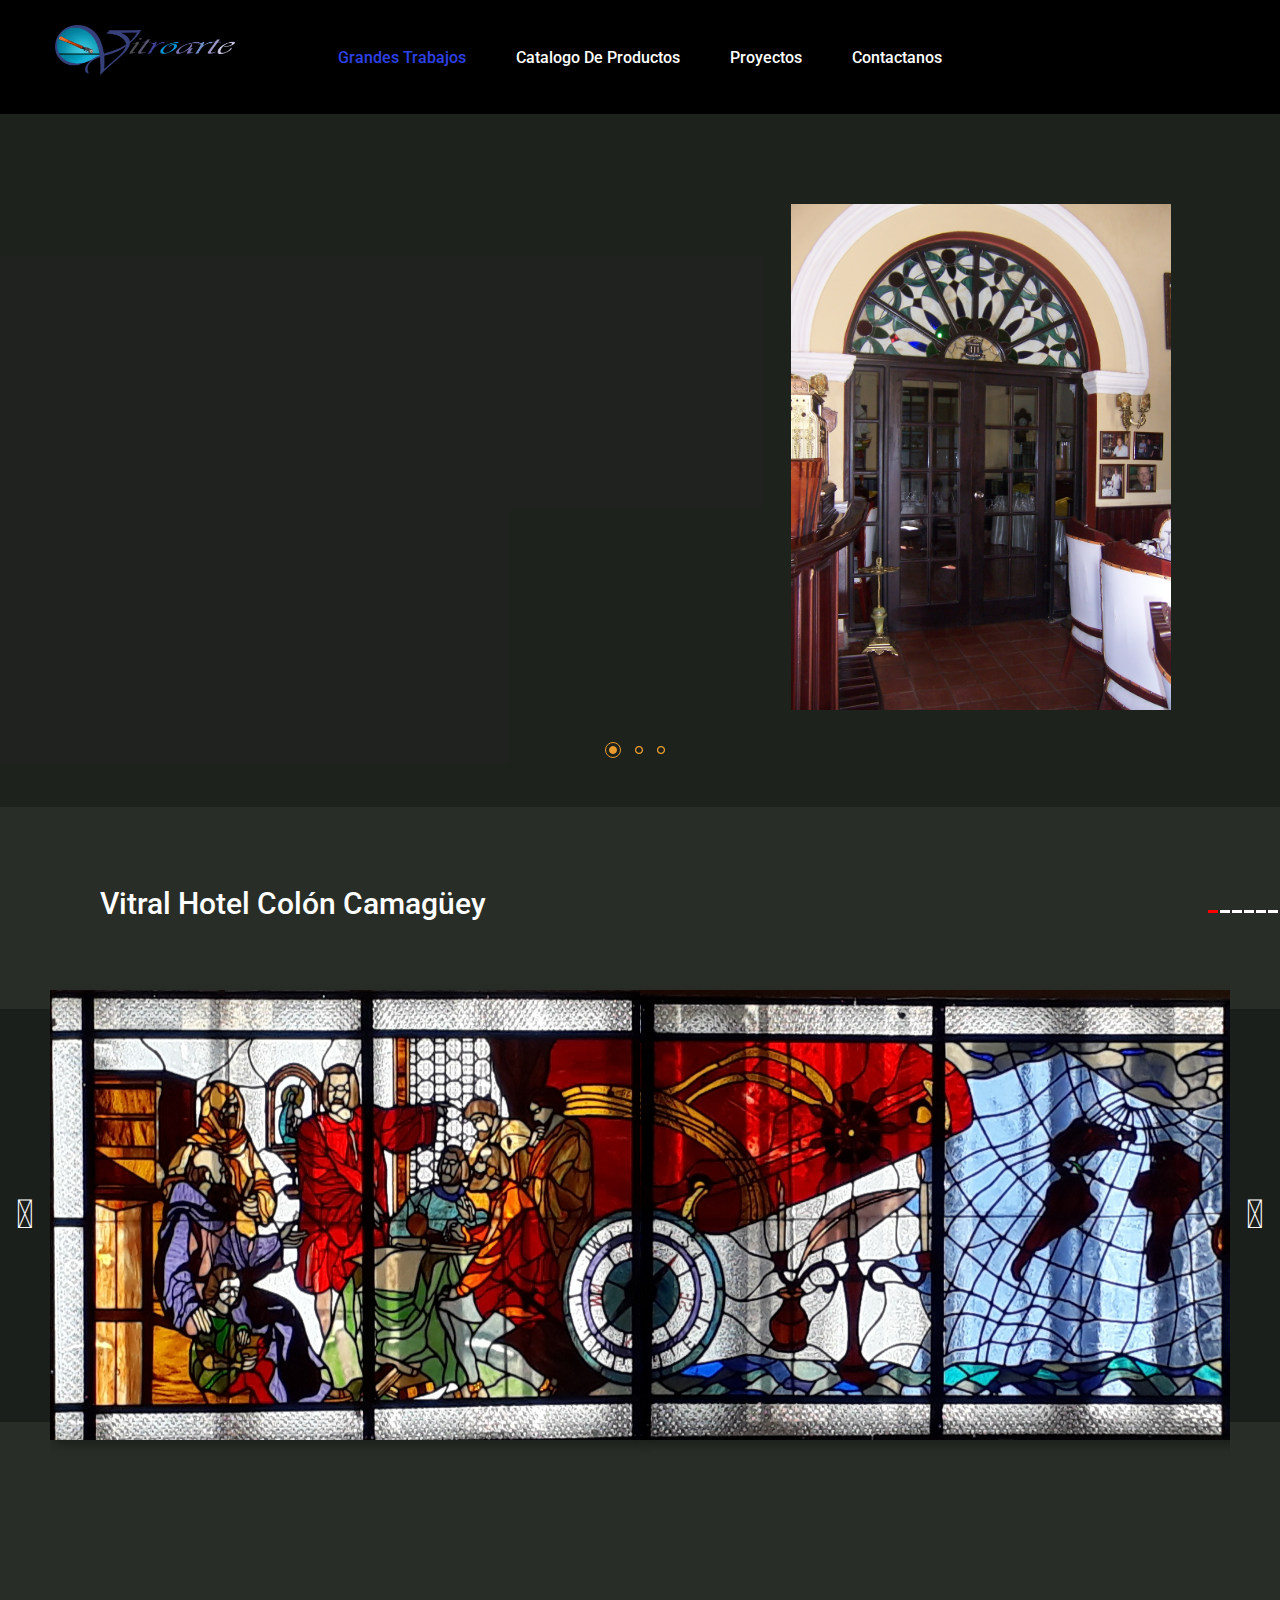
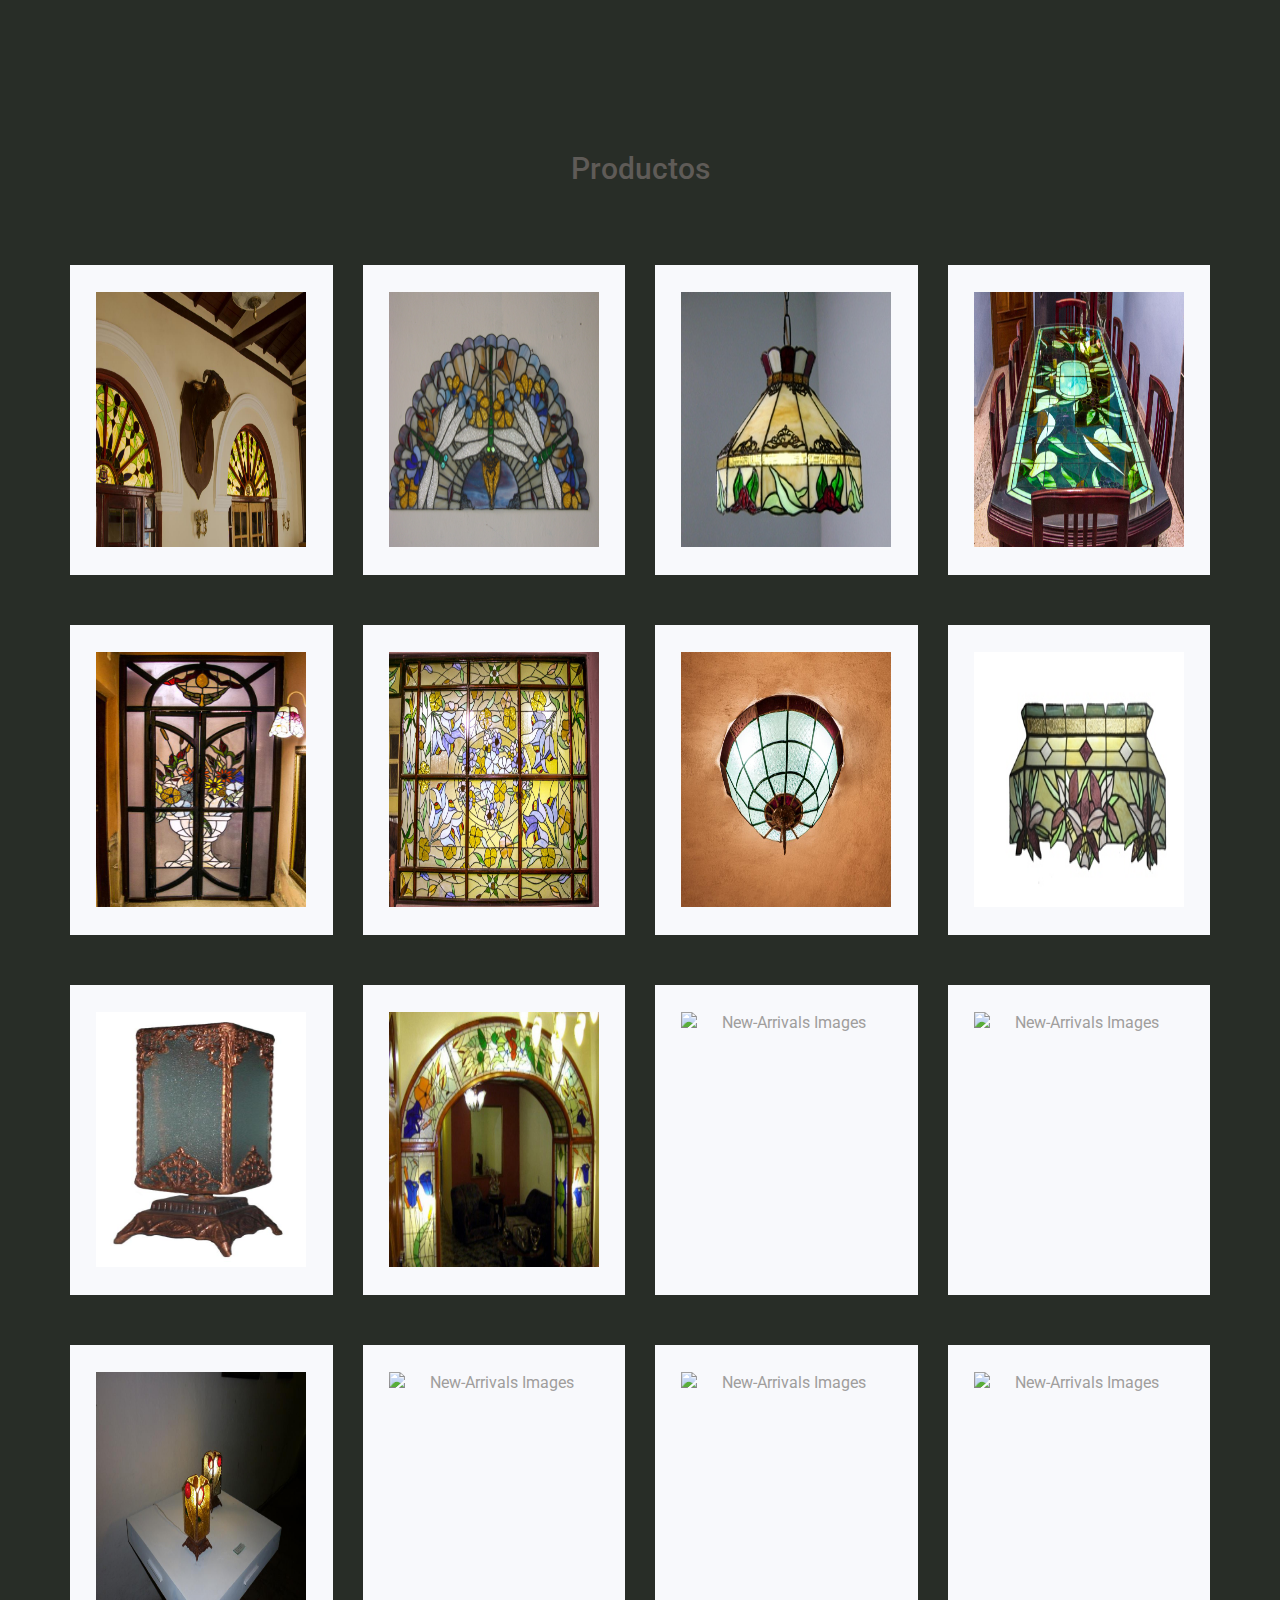
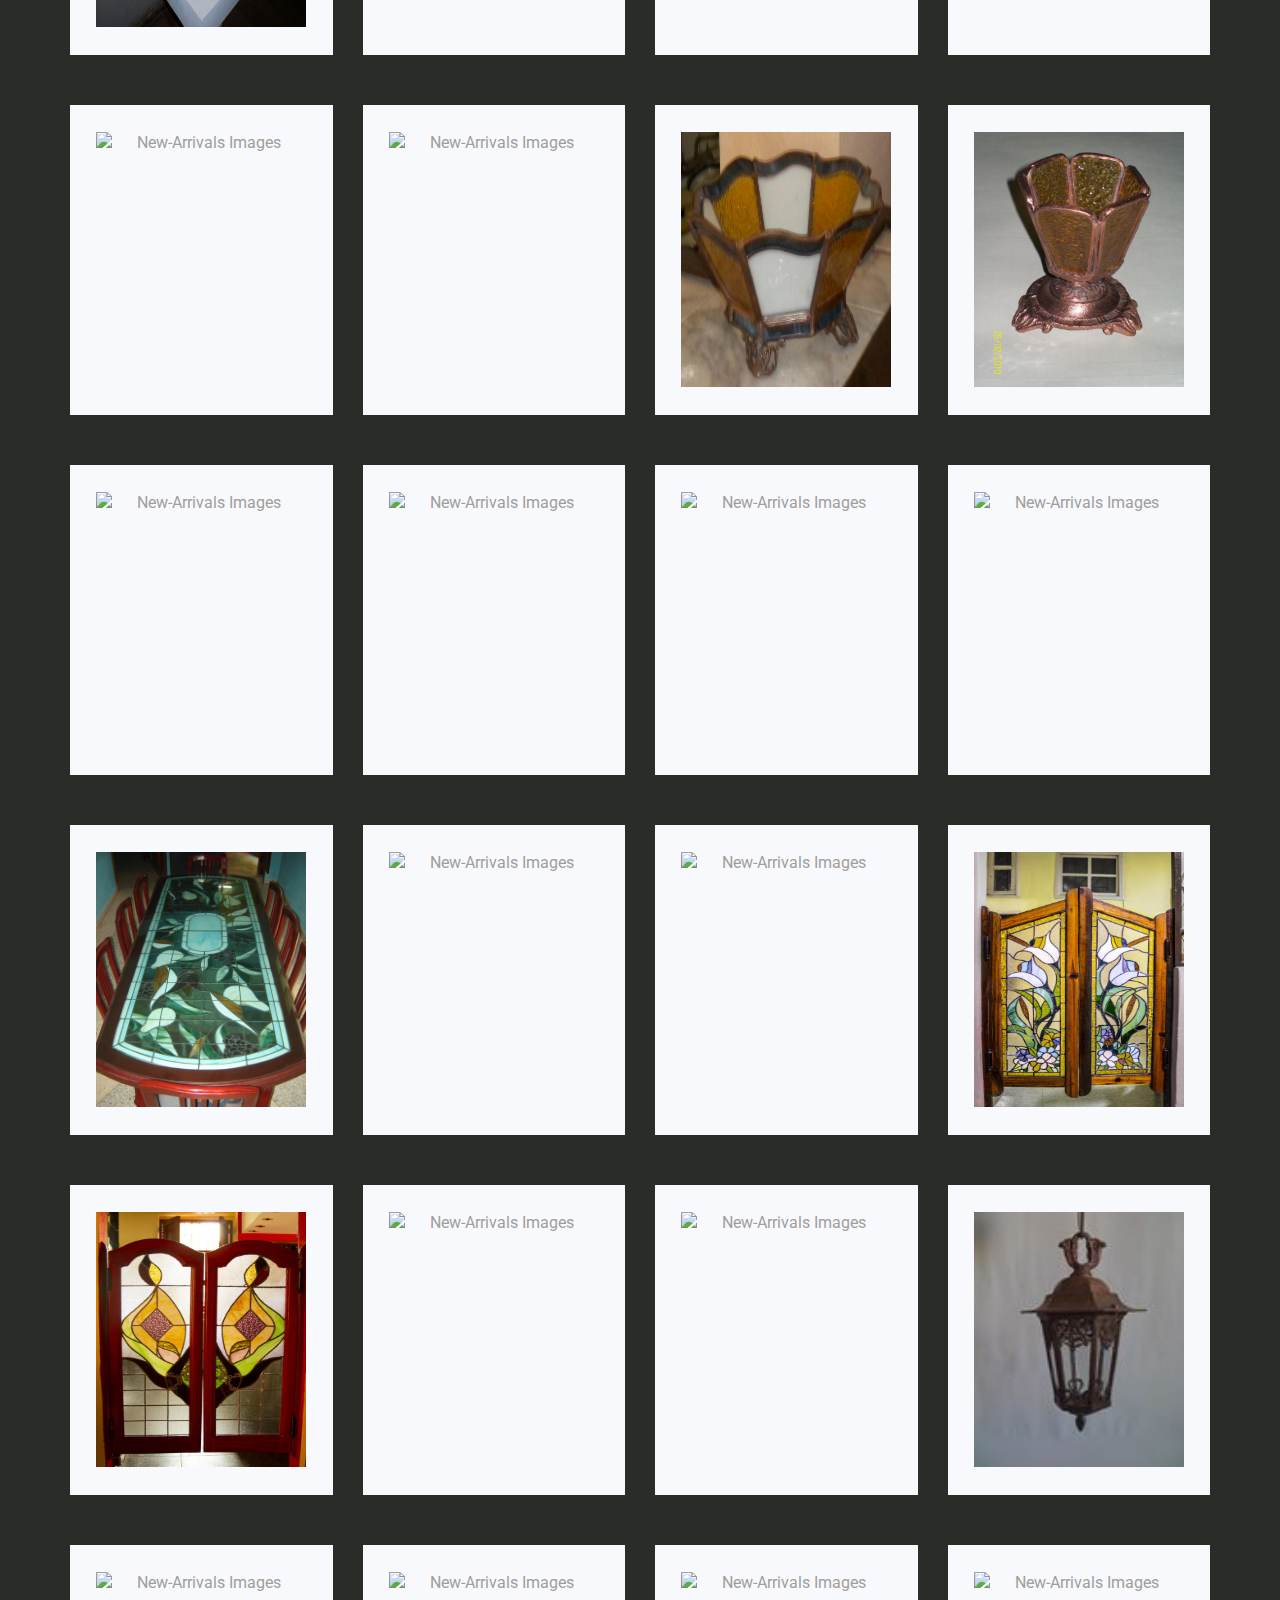
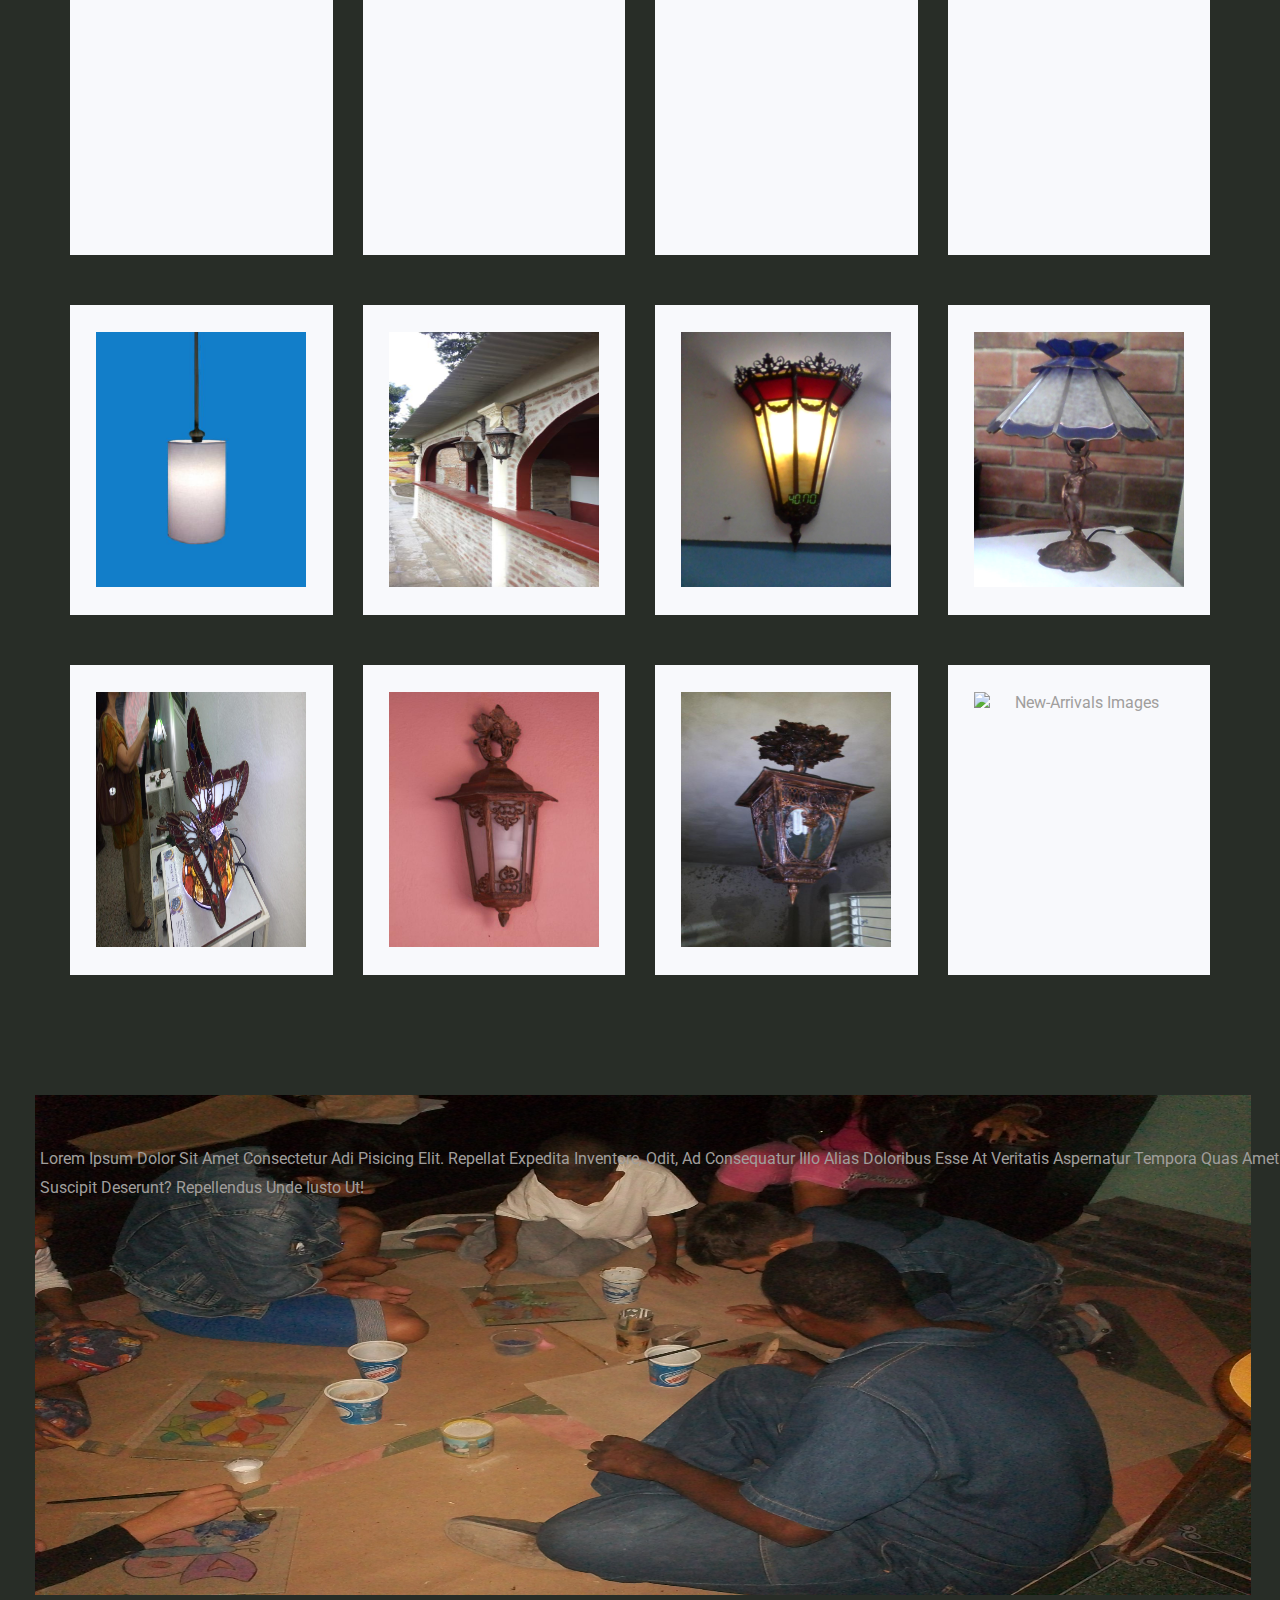
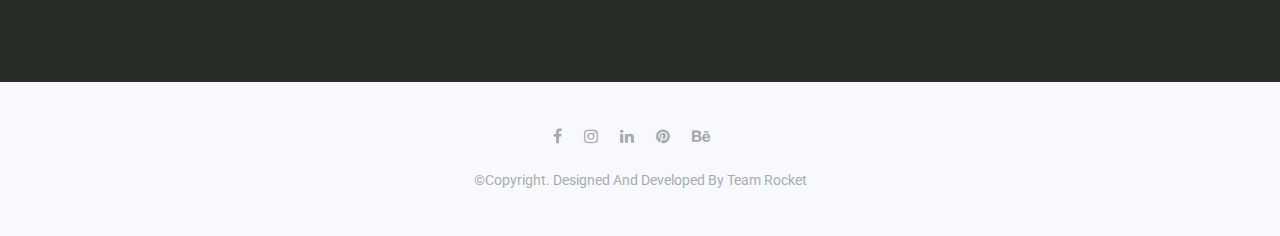
==== index.html @ 4648d35b "Version 1.0 para hostear" ====
<!doctype html>
<html class="no-js" lang="en">
    <head>
        <!--font-family-->
		<link href="https://fonts.googleapis.com/css?family=Roboto:100,100i,300,300i,400,400i,500,500i,700,700i,900,900i" rel="stylesheet">
        
        <!-- title of site -->
        <title>Vitroarte</title>

        <!-- For favicon png -->
		<link rel="shortcut icon" type="image/icon" href="assets/logo/favicon.png"/>

        <!--font-awesome.min.css-->
        <link rel="stylesheet" href="assets/css/font-awesome.min.css">

        <!--linear icon css-->
		<link rel="stylesheet" href="assets/css/linearicons.css">

		<!--animate.css-->
        <link rel="stylesheet" href="assets/css/animate.css">

        <!--owl.carousel.css-->
        <link rel="stylesheet" href="assets/css/owl.carousel.min.css">
		<link rel="stylesheet" href="assets/css/owl.theme.default.min.css">
		
        <!--bootstrap.min.css-->
        <link rel="stylesheet" href="assets/css/bootstrap.min.css">
		
		<!-- bootsnav -->
		<link rel="stylesheet" href="assets/css/bootsnav.css" >	
        
        <!--style.css-->
        <link rel="stylesheet" href="assets/css/style.css">
        
        <!--responsive.css-->
        <link rel="stylesheet" href="assets/css/responsive.css">

		<script src="assets/js/carousel.js"></script>
        
        <!-- HTML5 shim and Respond.js for IE8 support of HTML5 elements and media queries -->
        <!-- WARNING: Respond.js doesn't work if you view the page via file:// -->
		
        <!--[if lt IE 9]>
			<script src="https://oss.maxcdn.com/html5shiv/3.7.3/html5shiv.min.js"></script>
			<script src="https://oss.maxcdn.com/respond/1.4.2/respond.min.js"></script>
        <![endif]-->

    </head>
	
	<body>
		<!--welcome-hero start -->
		<header id="home" class="welcome-hero">

			<div id="header-carousel" class="carousel slide carousel-fade" data-ride="carousel">
				<!--/.carousel-indicator -->
				<ol class="carousel-indicators">
					<li data-target="#header-carousel" data-slide-to="0" class="active"><span class="small-circle"></span></li>
					<li data-target="#header-carousel" data-slide-to="1"><span class="small-circle"></span></li>
					<li data-target="#header-carousel" data-slide-to="2"><span class="small-circle"></span></li>
				</ol><!-- /ol-->
				<!--/.carousel-indicator -->

				<!--/.carousel-inner -->
				<div class="carousel-inner" role="listbox">
					<!-- .item -->
					<div class="item active">
						<div class="single-slide-item slide1">
							<div class="container">
								<div class="welcome-hero-content">
									<div class="row">
										<div class="col-sm-7">
											<div class="single-welcome-hero">
												<div class="welcome-hero-txt">
													<h2>Vitrales Restaurante 1800 Camagüey</h2>
													<h4>Tecnica:Vitral Emplomado</h4>
													<p>
														Vitral de medio punto estilo colonial de 1.60 X 0.90 metros ubicado en el Restaurante 1800
														enclavado en el Centro Historico de la ciudad de Camagüey en el entorno de la plaza San Juan de Dios. 
													</p>
												
												</div><!--/.welcome-hero-txt-->
											</div><!--/.single-welcome-hero-->
										</div><!--/.col-->
										<div class="col-sm-5">
											<div class="single-welcome-hero">
												<div class="welcome-hero-img-1">
													<img src="assets/images/slider/Imagen1.jpg" alt="slider image">
												</div><!--/.welcome-hero-txt-->
											</div><!--/.single-welcome-hero-->
										</div><!--/.col-->
									</div><!--/.row-->
								</div><!--/.welcome-hero-content-->
							</div><!-- /.container-->
						</div><!-- /.single-slide-item-->

					</div><!-- /.item .active-->

					<div class="item">
						<div class="single-slide-item slide2">
							<div class="container">
								<div class="welcome-hero-content">
									<div class="row">
										<div class="col-sm-7">
											<div class="single-welcome-hero">
												<div class="welcome-hero-txt">
													<h2>Conjunto de Lamparas de estilo colonial</h2>
													<h4>Plafon Contral de 2.60 metros de diametro X 1.2 de alto Acompañado de 8 plafones de 1 metro de diametro </h4>
													<p>
														Este trabajo se encuentra ubicado en el centro historico de la ciudad de camaguey
														al interior del teatro avellandeda como producto de un proceso de conservacion de 
														la edificacion en momentos de la celebracion del 500 aniversario de la ciudad de camaguey, la ubicacion final de la pieza 
														fue sobre el escenario. 
													</p>
													<div class="packages-price">
														
													</div>
													
												</div><!--/.welcome-hero-txt-->
											</div><!--/.single-welcome-hero-->
										</div><!--/.col-->
										<div class="col-sm-5">
											<div class="single-welcome-hero">
												<div class="welcome-hero-img-2">
													<img src="assets/images/slider/imagen2.jpg" alt="slider image">
												</div><!--/.welcome-hero-txt-->
											</div><!--/.single-welcome-hero-->
										</div><!--/.col-->
									</div><!--/.row-->
								</div><!--/.welcome-hero-content-->
							</div><!-- /.container-->
						</div><!-- /.single-slide-item-->

					</div><!-- /.item .active-->

					<div class="item">
						<div class="single-slide-item slide3">
							<div class="container">
								<div class="welcome-hero-content">
									<div class="row">
										<div class="col-sm-7">
											<div class="single-welcome-hero">
												<div class="welcome-hero-txt">
												    
													<h2>Luminarias Estilo Tiffany</h2>
													<h4>Conjunto de lamparas para sala de billar </h4>
													<p>
														Elaboracion y montaje de sistema de ilumincacion diseñado 
														para salas de billar, reservados y espacios multifuncionales,
														ubicados en la Sala de Juegos Mimote Billar en la Ciudad de Camagüey										   
													</p>
													
													<div class="packages-price">
														
													</div>
													
												</div><!--/.welcome-hero-txt-->
											</div><!--/.single-welcome-hero-->
										</div><!--/.col-->
										<div class="col-sm-5">
											<div class="single-welcome-hero">
												<div class="welcome-hero-img-3">
													<img src="assets/images/slider/Imagen3.jpg" alt="slider image">
												</div><!--/.welcome-hero-txt-->
											</div><!--/.single-welcome-hero-->
										</div><!--/.col-->
									</div><!--/.row-->
								</div><!--/.welcome-hero-content-->
							</div><!-- /.container-->
						</div><!-- /.single-slide-item-->
						
					</div><!-- /.item .active-->
				</div><!-- /.carousel-inner-->

			</div><!--/#header-carousel-->

			<!-- top-area Start -->
			<div class="top-area">
				<div class="header-area">
					<!-- Start Navigation -->
				    <nav class="navbar navbar-default bootsnav  navbar-sticky navbar-scrollspy"  data-minus-value-desktop="70" data-minus-value-mobile="55" data-speed="1000">

				        <div class="container">            
				            <!-- Start Atribute Navigation -->
				            <div class="attr-nav">
				            </div><!--/.attr-nav-->
				            <div class="navbar-header">
				                <a class="navbar-brand"> <img src="assets/logo/Logo sin letras.jpg" alt=""></a> 

				            </div><!--/.navbar-header-->
				            <!-- End Header Navigation -->

				            <!-- Collect the nav links, forms, and other content for toggling -->
				            <div class="collapse navbar-collapse menu-ui-design" id="navbar-menu">
				                <ul class="nav navbar-nav navbar-center" data-in="fadeInDown" data-out="fadeOutUp">
				                    <li class=" scroll active"><a href="#home">Grandes Trabajos</a></li>
				                    <li class="scroll"><a href="#new-arrivals">Catalogo de Productos</a></li>
				                    <li class="scroll"><a href="#blog">Proyectos</a></li>
				                    <li class="scroll"><a href="#footer">Contactanos</a></li>
				                </ul><!--/.nav -->
				            </div><!-- /.navbar-collapse -->
				        </div><!--/.container-->
				    </nav><!--/nav-->
				    <!-- End Navigation -->
				</div><!--/.header-area-->
			    <div class="clearfix"></div>

			</div><!-- /.top-area-->
			<!-- top-area End -->

		</header><!--/.welcome-hero-->
		<!--welcome-hero end -->


	
		
			<div class="contenedor-titulo-controles">
				<h3>Vitral Hotel Colón Camagüey</h3>
				<div class="indicadores"></div>
			</div>
	
			<div class="contenedor-principal">
				<button role="button" id="flecha-izquierda" class="flecha-izquierda"><i class="fas fa-angle-left"></i></button>

				<div class="contenedor-carousel">
					<div class="carousel">
						<div class="imagen">
							<a><img src="assets\images\carousel\Vitral_arreglado/IMG11.jpg" alt=""></a>
						</div>
						<div class="imagen">
							<a><img src="assets\images\carousel\Vitral_arreglado/IMG10.jpg" alt=""></a>
						</div>
						<div class="imagen">
							<a><img src="assets\images\carousel\Vitral_arreglado/IMG9.jpg" alt=""></a>
						</div>
						<div class="imagen">
							<a><img src="assets\images\carousel\Vitral_arreglado/IMG8.jpg" alt=""></a>
						</div>
						<div class="imagen">
							<a><img src="assets\images\carousel\Vitral_arreglado/IMG7.jpg" alt=""></a>
						</div>
						<div class="imagen">
							<a><img src="assets\images\carousel\Vitral_arreglado/IMG6.jpg" alt=""></a>
						</div>
						<div class="imagen">
							<a><img src="assets\images\carousel\Vitral_arreglado/IMG5.jpg" alt=""></a>
						</div>
						<div class="imagen">
							<a><img src="assets\images\carousel\Vitral_arreglado/IMG4.jpg" alt=""></a>
						</div>
						<div class="imagen">
							<a><img  id="Imagen3" src="assets\images\carousel\Vitral_arreglado/IMG3.jpg" alt=""></a>
						</div>
						<div class="imagen">
							<a><img src="assets\images\carousel\Vitral_arreglado/IMG2.jpg" alt=""></a>
						</div>
						<div class="imagen">
							<a><img src="assets\images\carousel\Vitral_arreglado/IMG1.jpg" alt=""></a>
						</div>
					</div>
				</div>
				<button role="button" id="flecha-derecha" class="flecha-derecha"><i class="fas fa-angle-right"></i></button>
			</div>
		</div>
		
		<script src="https://kit.fontawesome.com/2c36e9b7b1.js" crossorigin="anonymous"></script>
	    <script src="assets/js/carouselVitral.js"></script>
		
		<video src="../WebVistroArte/assets/PUBICIDAD VITRIART_HDTV FULL.mp4" autoplay>
		</video>
		<!--new-arrivals start -->
		<section id="new-arrivals" class="new-arrivals">
			<div class="container">
				<div class="section-header">
					<h2>Productos</h2>
				</div><!--/.section-header-->
				<div class="new-arrivals-content">
					<div class="row">
						<div class="col-md-3 col-sm-4">
							<div class="single-new-arrival">
								<div class="single-new-arrival-bg">
									<img src="assets/images/collection/ProdoIMG1.jpg" alt="new-arrivals images">
									<div class="single-new-arrival-bg-overlay"></div>
									
								</div>
							</div>
						</div>
						<div class="col-md-3 col-sm-4">
							<div class="single-new-arrival">
								<div class="single-new-arrival-bg">
									<img src="assets/images/collection/ProdoIMG2.jpg" alt="new-arrivals images">
									<div class="single-new-arrival-bg-overlay"></div>
									
								</div>
							</div>
						</div>
						<div class="col-md-3 col-sm-4">
							<div class="single-new-arrival">
								<div class="single-new-arrival-bg">
									<img src="assets/images/collection/ProdoIMG3.jpg" alt="new-arrivals images">
									
								</div>
							</div>
						</div>
						
						<div class="col-md-3 col-sm-4">
							<div class="single-new-arrival">
								<div class="single-new-arrival-bg">
									<img src="assets/images/collection/ProdoIMG4.jpg" alt="new-arrivals images">
									<div class="single-new-arrival-bg-overlay"></div>
								</div>
							</div>
						</div>
						<div class="col-md-3 col-sm-4">
							<div class="single-new-arrival">
								<div class="single-new-arrival-bg">
									<img src="assets/images/collection/ProdoIMG5.jpg" alt="new-arrivals images">
									<div class="single-new-arrival-bg-overlay"></div>
								</div>
								
							</div>
						</div>
						<div class="col-md-3 col-sm-4">
							<div class="single-new-arrival">
								<div class="single-new-arrival-bg">
									<img src="assets/images/collection/ProdoIMG6.jpg" alt="new-arrivals images">
									<div class="single-new-arrival-bg-overlay"></div>
									
								</div>
								
							</div>
						</div>

						<div class="col-md-3 col-sm-4">
							<div class="single-new-arrival">
								<div class="single-new-arrival-bg">
									<img src="assets/images/collection/ProdoIMG7.jpg" alt="new-arrivals images">
									<div class="single-new-arrival-bg-overlay"></div>
									<div class="new-arrival-cart">
										<p>
											Producto
										</p>
									</div>
								</div>
							</div>
						</div>

						<div class="col-md-3 col-sm-4">
							<div class="single-new-arrival">
								<div class="single-new-arrival-bg">
									<img src="assets/images/collection/ProdoIMG9.jpg" alt="new-arrivals images">
									<div class="single-new-arrival-bg-overlay"></div>
									
								</div>
							</div>
						</div>

						<div class="col-md-3 col-sm-4">
							<div class="single-new-arrival">
								<div class="single-new-arrival-bg">
									<img src="assets/images/collection/ProdoIMG10.jpg" alt="new-arrivals images">
									<div class="single-new-arrival-bg-overlay"></div>
									
								</div>
							</div>
						</div>

						<div class="col-md-3 col-sm-4">
							<div class="single-new-arrival">
								<div class="single-new-arrival-bg">
									<img src="assets/images/collection/ProdoIMG11.jpg" alt="new-arrivals images">
									<div class="single-new-arrival-bg-overlay"></div>
									
								</div>
							</div>
						</div>

						<div class="col-md-3 col-sm-4">
							<div class="single-new-arrival">
								<div class="single-new-arrival-bg">
									<img src="assets/images/collection/ProdoIMG12.jpg" alt="new-arrivals images">
									<div class="single-new-arrival-bg-overlay"></div>
									
								</div>
							</div>
						</div>

						<div class="col-md-3 col-sm-4">
							<div class="single-new-arrival">
								<div class="single-new-arrival-bg">
									<img src="assets/images/collection/ProdoIMG13.jpg" alt="new-arrivals images">
									<div class="single-new-arrival-bg-overlay"></div>
									
								</div>
							</div>
						</div>
						<div class="col-md-3 col-sm-4">
							<div class="single-new-arrival">
								<div class="single-new-arrival-bg">
									<img src="assets/images/collection/ProdoIMG14.jpg" alt="new-arrivals images">
									<div class="single-new-arrival-bg-overlay"></div>
									
								</div>
							</div>
						</div>

						<div class="col-md-3 col-sm-4">
							<div class="single-new-arrival">
								<div class="single-new-arrival-bg">
									<img src="assets/images/collection/ProdoIMG15.jpg" alt="new-arrivals images">
									<div class="single-new-arrival-bg-overlay"></div>
									
								</div>
							</div>
						</div>

						<div class="col-md-3 col-sm-4">
							<div class="single-new-arrival">
								<div class="single-new-arrival-bg">
									<img src="assets/images/collection/ProdoIMG16.jpg" alt="new-arrivals images">
									<div class="single-new-arrival-bg-overlay"></div>
									
								</div>
							</div>
						</div>

						<div class="col-md-3 col-sm-4">
							<div class="single-new-arrival">
								<div class="single-new-arrival-bg">
									<img src="assets/images/collection/ProdoIMG17.jpg" alt="new-arrivals images">
									<div class="single-new-arrival-bg-overlay"></div>
									
								</div>
							</div>
						</div>

						<div class="col-md-3 col-sm-4">
							<div class="single-new-arrival">
								<div class="single-new-arrival-bg">
									<img src="assets/images/collection/ProdoIMG18.jpg" alt="new-arrivals images">
									<div class="single-new-arrival-bg-overlay"></div>
									
								</div>
							</div>
						</div>

						<div class="col-md-3 col-sm-4">
							<div class="single-new-arrival">
								<div class="single-new-arrival-bg">
									<img src="assets/images/collection/ProdoIMG19.jpg" alt="new-arrivals images">
									<div class="single-new-arrival-bg-overlay"></div>
									
								</div>
							</div>
						</div>

						<div class="col-md-3 col-sm-4">
							<div class="single-new-arrival">
								<div class="single-new-arrival-bg">
									<img src="assets/images/collection/ProdoIMG20.jpg" alt="new-arrivals images">
									<div class="single-new-arrival-bg-overlay"></div>
									
								</div>
							</div>
						</div>

						<div class="col-md-3 col-sm-4">
							<div class="single-new-arrival">
								<div class="single-new-arrival-bg">
									<img src="assets/images/collection/ProdoIMG21.jpg" alt="new-arrivals images">
									<div class="single-new-arrival-bg-overlay"></div>
									
								</div>
							</div>
						</div>

						<div class="col-md-3 col-sm-4">
							<div class="single-new-arrival">
								<div class="single-new-arrival-bg">
									<img src="assets/images/collection/ProdoIMG22.jpg" alt="new-arrivals images">
									<div class="single-new-arrival-bg-overlay"></div>
									
								</div>
							</div>
						</div>

						<div class="col-md-3 col-sm-4">
							<div class="single-new-arrival">
								<div class="single-new-arrival-bg">
									<img src="assets/images/collection/ProdoIMG23.jpg" alt="new-arrivals images">
									<div class="single-new-arrival-bg-overlay"></div>
									
								</div>
							</div>
						</div>

						<div class="col-md-3 col-sm-4">
							<div class="single-new-arrival">
								<div class="single-new-arrival-bg">
									<img src="assets/images/collection/ProdoIMG24.jpg" alt="new-arrivals images">
									<div class="single-new-arrival-bg-overlay"></div>
									
								</div>
							</div>
						</div>

						<div class="col-md-3 col-sm-4">
							<div class="single-new-arrival">
								<div class="single-new-arrival-bg">
									<img src="assets/images/collection/ProdoIMG12.jpg" alt="new-arrivals images">
									<div class="single-new-arrival-bg-overlay"></div>
									
								</div>
							</div>
						</div>

						<div class="col-md-3 col-sm-4">
							<div class="single-new-arrival">
								<div class="single-new-arrival-bg">
									<img src="assets/images/collection/ProdoIMG25.jpg" alt="new-arrivals images">
									<div class="single-new-arrival-bg-overlay"></div>
									
								</div>
							</div>
						</div>

						<div class="col-md-3 col-sm-4">
							<div class="single-new-arrival">
								<div class="single-new-arrival-bg">
									<img src="assets/images/collection/ProdoIMG26.jpg" alt="new-arrivals images">
									<div class="single-new-arrival-bg-overlay"></div>
									
								</div>
							</div>
						</div>

						<div class="col-md-3 col-sm-4">
							<div class="single-new-arrival">
								<div class="single-new-arrival-bg">
									<img src="assets/images/collection/ProdoIMG27.jpg" alt="new-arrivals images">
									<div class="single-new-arrival-bg-overlay"></div>
									
								</div>
							</div>
						</div>

						<div class="col-md-3 col-sm-4">
							<div class="single-new-arrival">
								<div class="single-new-arrival-bg">
									<img src="assets/images/collection/ProdoIMG28.jpg" alt="new-arrivals images">
									<div class="single-new-arrival-bg-overlay"></div>
									
								</div>
							</div>
						</div>

						<div class="col-md-3 col-sm-4">
							<div class="single-new-arrival">
								<div class="single-new-arrival-bg">
									<img src="assets/images/collection/ProdoIMG29.jpg" alt="new-arrivals images">
									<div class="single-new-arrival-bg-overlay"></div>
									
								</div>
							</div>
						</div>

						<div class="col-md-3 col-sm-4">
							<div class="single-new-arrival">
								<div class="single-new-arrival-bg">
									<img src="assets/images/collection/ProdoIMG30.jpg" alt="new-arrivals images">
									<div class="single-new-arrival-bg-overlay"></div>
									
								</div>
							</div>
						</div>

						<div class="col-md-3 col-sm-4">
							<div class="single-new-arrival">
								<div class="single-new-arrival-bg">
									<img src="assets/images/collection/ProdoIMG31.jpg" alt="new-arrivals images">
									<div class="single-new-arrival-bg-overlay"></div>
									
								</div>
							</div>
						</div>

						<div class="col-md-3 col-sm-4">
							<div class="single-new-arrival">
								<div class="single-new-arrival-bg">
									<img src="assets/images/collection/ProdoIMG32.jpg" alt="new-arrivals images">
									<div class="single-new-arrival-bg-overlay"></div>
									
								</div>
							</div>
						</div>

						<div class="col-md-3 col-sm-4">
							<div class="single-new-arrival">
								<div class="single-new-arrival-bg">
									<img src="assets/images/collection/ProdoIMG33.jpg" alt="new-arrivals images">
									<div class="single-new-arrival-bg-overlay"></div>
									
								</div>
							</div>
						</div>

						<div class="col-md-3 col-sm-4">
							<div class="single-new-arrival">
								<div class="single-new-arrival-bg">
									<img src="assets/images/collection/ProdoIMG34.jpg" alt="new-arrivals images">
									<div class="single-new-arrival-bg-overlay"></div>
									
								</div>
							</div>
						</div>

						<div class="col-md-3 col-sm-4">
							<div class="single-new-arrival">
								<div class="single-new-arrival-bg">
									<img src="assets/images/collection/ProdoIMG35.jpg" alt="new-arrivals images">
									<div class="single-new-arrival-bg-overlay"></div>
									
								</div>
							</div>
						</div>

						<div class="col-md-3 col-sm-4">
							<div class="single-new-arrival">
								<div class="single-new-arrival-bg">
									<img src="assets/images/collection/ProdoIMG36.jpg" alt="new-arrivals images">
									<div class="single-new-arrival-bg-overlay"></div>
									
								</div>
							</div>
						</div>

						<div class="col-md-3 col-sm-4">
							<div class="single-new-arrival">
								<div class="single-new-arrival-bg">
									<img src="assets/images/collection/ProdoIMG37.jpg" alt="new-arrivals images">
									<div class="single-new-arrival-bg-overlay"></div>
									
								</div>
							</div>
						</div>

						<div class="col-md-3 col-sm-4">
							<div class="single-new-arrival">
								<div class="single-new-arrival-bg">
									<img src="assets/images/collection/ProdoIMG38.jpg" alt="new-arrivals images">
									<div class="single-new-arrival-bg-overlay"></div>
									
								</div>
							</div>
						</div>

						<div class="col-md-3 col-sm-4">
							<div class="single-new-arrival">
								<div class="single-new-arrival-bg">
									<img src="assets/images/collection/ProdoIMG39.jpg" alt="new-arrivals images">
									<div class="single-new-arrival-bg-overlay"></div>
									
								</div>
							</div>
						</div>

						<div class="col-md-3 col-sm-4">
							<div class="single-new-arrival">
								<div class="single-new-arrival-bg">
									<img src="assets/images/collection/ProdoIMG40.jpg" alt="new-arrivals images">
									<div class="single-new-arrival-bg-overlay"></div>
									
								</div>
							</div>
						</div>

						<div class="col-md-3 col-sm-4">
							<div class="single-new-arrival">
								<div class="single-new-arrival-bg">
									<img src="assets/images/collection/ProdoIMG41.jpg" alt="new-arrivals images">
									<div class="single-new-arrival-bg-overlay"></div>
									
								</div>
							</div>
						</div>

						<div class="col-md-3 col-sm-4">
							<div class="single-new-arrival">
								<div class="single-new-arrival-bg">
									<img src="assets/images/collection/ProdoIMG42.jpg" alt="new-arrivals images">
									<div class="single-new-arrival-bg-overlay"></div>
									
								</div>
							</div>
						</div>

						<div class="col-md-3 col-sm-4">
							<div class="single-new-arrival">
								<div class="single-new-arrival-bg">
									<img src="assets/images/collection/ProdoIMG43.jpg" alt="new-arrivals images">
									<div class="single-new-arrival-bg-overlay"></div>
									
								</div>
							</div>
						</div>

						<div class="col-md-3 col-sm-4">
							<div class="single-new-arrival">
								<div class="single-new-arrival-bg">
									<img src="assets/images/collection/ProdoIMG44.jpg" alt="new-arrivals images">
									<div class="single-new-arrival-bg-overlay"></div>
									
								</div>
							</div>
						</div>

							<!--*******************
								*Ejemplo Original *
								*******************


						<div class="col-md-3 col-sm-4">
							<div class="single-new-arrival">
								<div class="single-new-arrival-bg">
									<img src="assets/images/collection/ProdoIMG8.jpg" alt="new-arrivals images">
									<div class="single-new-arrival-bg-overlay"></div>
									<div class="new-arrival-cart">
										<p>
											<span class="lnr lnr-cart"></span>
											<a href="#">add <span>to </span> cart</a>
										</p>
										<p class="arrival-review pull-right">
											<span class="lnr lnr-heart"></span>
											<span class="lnr lnr-frame-expand"></span>
										</p>
									</div>
								</div>
								<h4><a href="#">wooden bed</a></h4>
								<p class="arrival-product-price">$140.00</p>
							</div>
						</div>
					</div>
				</div>
		-->
			</div><!--/.container-->
		
		</section><!--/.new-arrivals-->
		<!--new-arrivals end -->

		<!--Proyecto Niños start 
		<section id="blog" class="blog">
			<p>TExto niños</p>
		</section>
		-->

		<section id="blog" class="blog">
			
				
								<div class="ProyectoNiños">
									<img src="assets/images/collection/niñosIMG1.JPG" alt="blog image">
									<p>Lorem ipsum dolor sit amet consectetur adi
										pisicing elit. Repellat expedita inventore, odit, ad consequatur illo alias doloribus esse at veritatis aspernatur tempora quas amet suscipit deserunt? Repellendus unde iusto ut!</p>
									</div>	
				
				
			
			
		</section><!--/.blog-->
		<!--blog end -->
		<!--Quienes Somos-->
		

	
		<!--footer start-->
		<footer id="footer"  class="footer">
			<div class="container">
				<div class="hm-footer-copyright text-center">
					<div class="footer-social">
						<a href="#"><i class="fa fa-facebook"></i></a>	
						<a href="#"><i class="fa fa-instagram"></i></a>
						<a href="#"><i class="fa fa-linkedin"></i></a>
						<a href="#"><i class="fa fa-pinterest"></i></a>
						<a href="#"><i class="fa fa-behance"></i></a>	
					</div>
					<p>
						&copy;copyright. designed and developed by Team Rocket
					</p><!--/p-->
				</div><!--/.text-center-->
			</div><!--/.container-->

			<div id="scroll-Top">
				<div class="return-to-top">
					<i class="fa fa-angle-up " id="scroll-top" data-toggle="tooltip" data-placement="top" title="" data-original-title="Back to Top" aria-hidden="true"></i>
				</div>
				
			</div><!--/.scroll-Top-->
			
        </footer><!--/.footer-->
		<!--footer end-->
		
		<!-- Include all js compiled plugins (below), or include individual files as needed -->

		<script src="assets/js/jquery.js"></script>
        
        <!--modernizr.min.js-->
        <script src="https://cdnjs.cloudflare.com/ajax/libs/modernizr/2.8.3/modernizr.min.js"></script>
		
		<!--bootstrap.min.js-->
        <script src="assets/js/bootstrap.min.js"></script>
		
		<!-- bootsnav js -->
		<script src="assets/js/bootsnav.js"></script>

		<!--owl.carousel.js-->
        <script src="assets/js/owl.carousel.min.js"></script>


		<script src="https://cdnjs.cloudflare.com/ajax/libs/jquery-easing/1.4.1/jquery.easing.min.js"></script>
		
        
        <!--Custom JS-->
        <script src="assets/js/custom.js"></script>
        
    </body>
	
</html>
---- assets/css/linearicons.css ----
@font-face {
	font-family: 'Linearicons-Free';
	src:url('../fonts/Linearicons-Free.eot?w118d');
	src:url('../fonts/Linearicons-Free.eot?#iefixw118d') format('embedded-opentype'),
		url('../fonts/Linearicons-Free.woff2?w118d') format('woff2'),
		url('../fonts/Linearicons-Free.woff?w118d') format('woff'),
		url('../fonts/Linearicons-Free.ttf?w118d') format('truetype'),
		url('../fonts/Linearicons-Free.svg?w118d#Linearicons-Free') format('svg');
	font-weight: normal;
	font-style: normal;
}

.lnr {
	font-family: 'Linearicons-Free';
	speak-as: none;
	font-style: normal;
	font-weight: normal;
	font-variant: normal;
	text-transform: none;
	line-height: 1;

	/* Better Font Rendering =========== */
	-webkit-font-smoothing: antialiased;
	-moz-osx-font-smoothing: grayscale;
}

.lnr-home:before {
	content: "\e800";
}
.lnr-apartment:before {
	content: "\e801";
}
.lnr-pencil:before {
	content: "\e802";
}
.lnr-magic-wand:before {
	content: "\e803";
}
.lnr-drop:before {
	content: "\e804";
}
.lnr-lighter:before {
	content: "\e805";
}
.lnr-poop:before {
	content: "\e806";
}
.lnr-sun:before {
	content: "\e807";
}
.lnr-moon:before {
	content: "\e808";
}
.lnr-cloud:before {
	content: "\e809";
}
.lnr-cloud-upload:before {
	content: "\e80a";
}
.lnr-cloud-download:before {
	content: "\e80b";
}
.lnr-cloud-sync:before {
	content: "\e80c";
}
.lnr-cloud-check:before {
	content: "\e80d";
}
.lnr-database:before {
	content: "\e80e";
}
.lnr-lock:before {
	content: "\e80f";
}
.lnr-cog:before {
	content: "\e810";
}
.lnr-trash:before {
	content: "\e811";
}
.lnr-dice:before {
	content: "\e812";
}
.lnr-heart:before {
	content: "\e813";
}
.lnr-star:before {
	content: "\e814";
}
.lnr-star-half:before {
	content: "\e815";
}
.lnr-star-empty:before {
	content: "\e816";
}
.lnr-flag:before {
	content: "\e817";
}
.lnr-envelope:before {
	content: "\e818";
}
.lnr-paperclip:before {
	content: "\e819";
}
.lnr-inbox:before {
	content: "\e81a";
}
.lnr-eye:before {
	content: "\e81b";
}
.lnr-printer:before {
	content: "\e81c";
}
.lnr-file-empty:before {
	content: "\e81d";
}
.lnr-file-add:before {
	content: "\e81e";
}
.lnr-enter:before {
	content: "\e81f";
}
.lnr-exit:before {
	content: "\e820";
}
.lnr-graduation-hat:before {
	content: "\e821";
}
.lnr-license:before {
	content: "\e822";
}
.lnr-music-note:before {
	content: "\e823";
}
.lnr-film-play:before {
	content: "\e824";
}
.lnr-camera-video:before {
	content: "\e825";
}
.lnr-camera:before {
	content: "\e826";
}
.lnr-picture:before {
	content: "\e827";
}
.lnr-book:before {
	content: "\e828";
}
.lnr-bookmark:before {
	content: "\e829";
}
.lnr-user:before {
	content: "\e82a";
}
.lnr-users:before {
	content: "\e82b";
}
.lnr-shirt:before {
	content: "\e82c";
}
.lnr-store:before {
	content: "\e82d";
}
.lnr-cart:before {
	content: "\e82e";
}
.lnr-tag:before {
	content: "\e82f";
}
.lnr-phone-handset:before {
	content: "\e830";
}
.lnr-phone:before {
	content: "\e831";
}
.lnr-pushpin:before {
	content: "\e832";
}
.lnr-map-marker:before {
	content: "\e833";
}
.lnr-map:before {
	content: "\e834";
}
.lnr-location:before {
	content: "\e835";
}
.lnr-calendar-full:before {
	content: "\e836";
}
.lnr-keyboard:before {
	content: "\e837";
}
.lnr-spell-check:before {
	content: "\e838";
}
.lnr-screen:before {
	content: "\e839";
}
.lnr-smartphone:before {
	content: "\e83a";
}
.lnr-tablet:before {
	content: "\e83b";
}
.lnr-laptop:before {
	content: "\e83c";
}
.lnr-laptop-phone:before {
	content: "\e83d";
}
.lnr-power-switch:before {
	content: "\e83e";
}
.lnr-bubble:before {
	content: "\e83f";
}
.lnr-heart-pulse:before {
	content: "\e840";
}
.lnr-construction:before {
	content: "\e841";
}
.lnr-pie-chart:before {
	content: "\e842";
}
.lnr-chart-bars:before {
	content: "\e843";
}
.lnr-gift:before {
	content: "\e844";
}
.lnr-diamond:before {
	content: "\e845";
}
.lnr-linearicons:before {
	content: "\e846";
}
.lnr-dinner:before {
	content: "\e847";
}
.lnr-coffee-cup:before {
	content: "\e848";
}
.lnr-leaf:before {
	content: "\e849";
}
.lnr-paw:before {
	content: "\e84a";
}
.lnr-rocket:before {
	content: "\e84b";
}
.lnr-briefcase:before {
	content: "\e84c";
}
.lnr-bus:before {
	content: "\e84d";
}
.lnr-car:before {
	content: "\e84e";
}
.lnr-train:before {
	content: "\e84f";
}
.lnr-bicycle:before {
	content: "\e850";
}
.lnr-wheelchair:before {
	content: "\e851";
}
.lnr-select:before {
	content: "\e852";
}
.lnr-earth:before {
	content: "\e853";
}
.lnr-smile:before {
	content: "\e854";
}
.lnr-sad:before {
	content: "\e855";
}
.lnr-neutral:before {
	content: "\e856";
}
.lnr-mustache:before {
	content: "\e857";
}
.lnr-alarm:before {
	content: "\e858";
}
.lnr-bullhorn:before {
	content: "\e859";
}
.lnr-volume-high:before {
	content: "\e85a";
}
.lnr-volume-medium:before {
	content: "\e85b";
}
.lnr-volume-low:before {
	content: "\e85c";
}
.lnr-volume:before {
	content: "\e85d";
}
.lnr-mic:before {
	content: "\e85e";
}
.lnr-hourglass:before {
	content: "\e85f";
}
.lnr-undo:before {
	content: "\e860";
}
.lnr-redo:before {
	content: "\e861";
}
.lnr-sync:before {
	content: "\e862";
}
.lnr-history:before {
	content: "\e863";
}
.lnr-clock:before {
	content: "\e864";
}
.lnr-download:before {
	content: "\e865";
}
.lnr-upload:before {
	content: "\e866";
}
.lnr-enter-down:before {
	content: "\e867";
}
.lnr-exit-up:before {
	content: "\e868";
}
.lnr-bug:before {
	content: "\e869";
}
.lnr-code:before {
	content: "\e86a";
}
.lnr-link:before {
	content: "\e86b";
}
.lnr-unlink:before {
	content: "\e86c";
}
.lnr-thumbs-up:before {
	content: "\e86d";
}
.lnr-thumbs-down:before {
	content: "\e86e";
}
.lnr-magnifier:before {
	content: "\e86f";
}
.lnr-cross:before {
	content: "\e870";
}
.lnr-menu:before {
	content: "\e871";
}
.lnr-list:before {
	content: "\e872";
}
.lnr-chevron-up:before {
	content: "\e873";
}
.lnr-chevron-down:before {
	content: "\e874";
}
.lnr-chevron-left:before {
	content: "\e875";
}
.lnr-chevron-right:before {
	content: "\e876";
}
.lnr-arrow-up:before {
	content: "\e877";
}
.lnr-arrow-down:before {
	content: "\e878";
}
.lnr-arrow-left:before {
	content: "\e879";
}
.lnr-arrow-right:before {
	content: "\e87a";
}
.lnr-move:before {
	content: "\e87b";
}
.lnr-warning:before {
	content: "\e87c";
}
.lnr-question-circle:before {
	content: "\e87d";
}
.lnr-menu-circle:before {
	content: "\e87e";
}
.lnr-checkmark-circle:before {
	content: "\e87f";
}
.lnr-cross-circle:before {
	content: "\e880";
}
.lnr-plus-circle:before {
	content: "\e881";
}
.lnr-circle-minus:before {
	content: "\e882";
}
.lnr-arrow-up-circle:before {
	content: "\e883";
}
.lnr-arrow-down-circle:before {
	content: "\e884";
}
.lnr-arrow-left-circle:before {
	content: "\e885";
}
.lnr-arrow-right-circle:before {
	content: "\e886";
}
.lnr-chevron-up-circle:before {
	content: "\e887";
}
.lnr-chevron-down-circle:before {
	content: "\e888";
}
.lnr-chevron-left-circle:before {
	content: "\e889";
}
.lnr-chevron-right-circle:before {
	content: "\e88a";
}
.lnr-crop:before {
	content: "\e88b";
}
.lnr-frame-expand:before {
	content: "\e88c";
}
.lnr-frame-contract:before {
	content: "\e88d";
}
.lnr-layers:before {
	content: "\e88e";
}
.lnr-funnel:before {
	content: "\e88f";
}
.lnr-text-format:before {
	content: "\e890";
}
.lnr-text-format-remove:before {
	content: "\e891";
}
.lnr-text-size:before {
	content: "\e892";
}
.lnr-bold:before {
	content: "\e893";
}
.lnr-italic:before {
	content: "\e894";
}
.lnr-underline:before {
	content: "\e895";
}
.lnr-strikethrough:before {
	content: "\e896";
}
.lnr-highlight:before {
	content: "\e897";
}
.lnr-text-align-left:before {
	content: "\e898";
}
.lnr-text-align-center:before {
	content: "\e899";
}
.lnr-text-align-right:before {
	content: "\e89a";
}
.lnr-text-align-justify:before {
	content: "\e89b";
}
.lnr-line-spacing:before {
	content: "\e89c";
}
.lnr-indent-increase:before {
	content: "\e89d";
}
.lnr-indent-decrease:before {
	content: "\e89e";
}
.lnr-pilcrow:before {
	content: "\e89f";
}
.lnr-direction-ltr:before {
	content: "\e8a0";
}
.lnr-direction-rtl:before {
	content: "\e8a1";
}
.lnr-page-break:before {
	content: "\e8a2";
}
.lnr-sort-alpha-asc:before {
	content: "\e8a3";
}
.lnr-sort-amount-asc:before {
	content: "\e8a4";
}
.lnr-hand:before {
	content: "\e8a5";
}
.lnr-pointer-up:before {
	content: "\e8a6";
}
.lnr-pointer-right:before {
	content: "\e8a7";
}
.lnr-pointer-down:before {
	content: "\e8a8";
}
.lnr-pointer-left:before {
	content: "\e8a9";
}
---- assets/css/bootsnav.css ----
/* ==============================================================

Template name : Bootsnav - Multi Purpose Header
Categorie : Bootstrap Menu in CSS
Author : adamnurdin01
Version : v.1.2
Created : 2016-06-02
Last update : 2016-10-19

============================================================== */

/* MEGAMENU STYLE
=================================*/
nav.bootsnav .dropdown.megamenu-fw {
    position: static;
}

nav.bootsnav .container {
    position: relative;  
}

nav.bootsnav .megamenu-fw .dropdown-menu {
    left: auto;
}

nav.bootsnav .megamenu-content {
    padding: 15px;
    width: 100% !important;
}

nav.bootsnav .megamenu-content .title{
    margin-top: 0;
}

nav.bootsnav .dropdown.megamenu-fw .dropdown-menu {
    left: 0;
    right: 0;
}

/* Navbar
=================================*/
nav.navbar.bootsnav{
    margin-bottom: 0;
    -moz-border-radius: 0px;
    -webkit-border-radius: 0px;
    -o-border-radius: 0px;
    border-radius: 0px;
    background-color: #fff;
    border: none;
    border-bottom: solid 1px #e0e0e0;
    z-index: 9;
}

nav.navbar.bootsnav ul.nav > li > a{
    color: #6f6f6f;
    background-color: transparent;
    outline: none;
    margin-bottom: -2px;
}

nav.navbar.bootsnav ul.nav li.megamenu-fw > a:hover,
nav.navbar.bootsnav ul.nav li.megamenu-fw > a:focus,
nav.navbar.bootsnav ul.nav li.active > a:hover,
nav.navbar.bootsnav ul.nav li.active > a:focus,
nav.navbar.bootsnav ul.nav li.active > a{
    background-color: transparent;
}

nav.navbar.bootsnav .navbar-toggle{
    background-color: #fff;
    border: none;
    padding: 0;
    font-size: 18px;
    position: relative;
    top: 5px;
}

nav.navbar.bootsnav ul.nav .dropdown-menu .dropdown-menu{
    top: 0;
    left: 100%;
}

nav.navbar.bootsnav ul.nav ul.dropdown-menu > li > a{
    white-space:normal;
}


ul.menu-col{
    padding: 0;
    margin: 0;
    list-style: none;
}

ul.menu-col li a{
    color: #6f6f6f;
}

ul.menu-col li a:hover,
ul.menu-col li a:focus{
    text-decoration: none;
}

/* Navbar Full
=================================*/
nav.bootsnav.navbar-full{
    padding-bottom: 10px;
    padding-top: 10px;
}

nav.bootsnav.navbar-full .navbar-header{
    display: block;
    width: 100%;
}

nav.bootsnav.navbar-full .navbar-toggle{
    display: inline-block;
    margin-right: 0;
    position: relative;
    top: 0;
    font-size: 30px;
    -webkit-transition: all 1s ease-in-out;
	-moz-transition: all 1s ease-in-out;
	-o-transition: all 1s ease-in-out;
	-ms-transition: all 1s ease-in-out;
	transition: all 1s ease-in-out;
}

nav.bootsnav.navbar-full .navbar-collapse{
    position: fixed;
    width: 100%;
    height: 100% !important;
    top: 0;
    left: 0;
    padding: 0;
    display: none !important;
    z-index: 9;
}

nav.bootsnav.navbar-full .navbar-collapse.in{
    display: block !important;
}

nav.bootsnav.navbar-full .navbar-collapse .nav-full{
    overflow: auto;
}

nav.bootsnav.navbar-full .navbar-collapse .wrap-full-menu{
    display: table-cell;
    vertical-align: middle;
    background-color: #fff;
    overflow: auto;
}

nav.bootsnav.navbar-full .navbar-collapse .nav-full::-webkit-scrollbar {
    width: 0;
}

nav.bootsnav.navbar-full .navbar-collapse .nav-full::-moz-scrollbar {
    width: 0;
}

nav.bootsnav.navbar-full .navbar-collapse .nav-full::-ms-scrollbar {
    width: 0;
}

nav.bootsnav.navbar-full .navbar-collapse .nav-full::-o-scrollbar {
    width: 0;
}


nav.bootsnav.navbar-full .navbar-collapse ul.nav{
    display: block;
    width: 100%;
    overflow: auto;
}

nav.bootsnav.navbar-full .navbar-collapse ul.nav a:hover,
nav.bootsnav.navbar-full .navbar-collapse ul.nav a:focus,
nav.bootsnav.navbar-full .navbar-collapse ul.nav a{
    background-color: transparent;
}

nav.bootsnav.navbar-full .navbar-collapse ul.nav > li{
    float: none;
    display: block;
    text-align: center;
}

nav.bootsnav.navbar-full .navbar-collapse ul.nav > li > a{
    display: table;
    margin: auto;
    text-transform: uppercase;
    font-weight: bold;
    letter-spacing: 2px;
    font-size: 24px;
    padding: 10px 15px;
}

li.close-full-menu > a{
    padding-top: 0px;
    padding-bottom: 0px;
}

li.close-full-menu{
    padding-top: 30px;
    padding-bottom: 30px;
}

/* Atribute Navigation
=================================*/
.attr-nav{
    float: right;
    display: inline-block;
    margin-left: 13px;
    margin-right: -15px;
}

.attr-nav > ul{
    padding: 0;
    margin: 0 0 -7px 0;
    list-style: none;
    display: inline-block;
}

.attr-nav > ul > li{
    float: left;
    display: block;
}

.attr-nav > ul > li > a{
    color: #6f6f6f;
    display: block;
    padding: 28px 15px;
    position: relative;
}

.attr-nav > ul > li > a span.badge{
    position: absolute;
    top: 50%;
    margin-top: -15px;
    right: 5px;
    font-size: 10px;
    padding: 0;
    width: 15px;
    height: 15px;
    padding-top: 2px;
}

.attr-nav > ul > li.dropdown ul.dropdown-menu{
    -moz-border-radius: 0px;
    -webkit-border-radius: 0px;
    -o-border-radius: 0px;
    border-radius: 0px;
    -moz-box-shadow: 0px 0px 0px;
    -webkit-box-shadow: 0px 0px 0px;
    -o-box-shadow: 0px 0px 0px;
    box-shadow: 0px 0px 0px;
    border: solid 1px #e0e0e0;
}

ul.cart-list{
    padding: 0 !important;
    width: 250px !important;
}

ul.cart-list > li{
    position: relative;
    border-bottom: solid 1px #efefef;
    padding: 15px 15px 23px 15px !important;
}

ul.cart-list > li > a.photo{
    padding: 0 !important;
    margin-right: 15px;
    float: left;
    display: block;
    width: 50px;
    height: 50px;
    left: 15px;
    top: 15px;
}

ul.cart-list > li img{
    width: 50px;
    height: 50px;
    border: solid 1px #efefef;
}

ul.cart-list > li > h6{
    margin: 0;
}

ul.cart-list > li > h6 > a.photo{
    padding: 0 !important;
    display: block;
}

ul.cart-list > li > p{
    margin-bottom: 0;
}

ul.cart-list > li.total{
    background-color: #f5f5f5;
    padding-bottom: 15px !important;
}

ul.cart-list > li.total > .btn{
    display: inline-block;
    border-bottom: solid 1px #efefef;
}

ul.cart-list > li .price{
    font-weight: bold;
}

ul.cart-list > li.total > span{
    padding-top: 8px;
}

/* Top Search
=================================*/
.top-search{
    background-color: #333;
    padding: 10px 0;
    display: none;
}

.top-search input.form-control{
    background-color: transparent;
    border: none;
    -moz-box-shadow: 0px 0px 0px;
    -webkit-box-shadow: 0px 0px 0px;
    -o-box-shadow: 0px 0px 0px;
    box-shadow: 0px 0px 0px;
    color: #fff;
    height: 40px;
    padding: 0 15px;
}

.top-search .input-group-addon{
    background-color: transparent;
    border: none;
    color: #fff;
    padding-left: 0;
    padding-right: 0;
}

.top-search .input-group-addon.close-search{
    cursor: pointer;
}

/* Side Menu
=================================*/
body{
    -webkit-transition: all 0.3s ease-in-out;
	-moz-transition: all 0.3s ease-in-out;
	-o-transition: all 0.3s ease-in-out;
	-ms-transition: all 0.3s ease-in-out;
	transition: all 0.3s ease-in-out;
}

body.on-side{
    margin-left: -280px;
}

.side{
    position: fixed;
    overflow-y: auto;
    top: 0;
    right: -280px;
    width: 280px;
    padding: 25px 30px;
    height: 100%;
    display: block;
    background-color: #333;
    -webkit-transition: all 0.3s ease-in-out;
	-moz-transition: all 0.3s ease-in-out;
	-o-transition: all 0.3s ease-in-out;
	-ms-transition: all 0.3s ease-in-out;
	transition: all 0.3s ease-in-out;
    z-index: 9;
}

.side.on{
    right: 0;
}

.side .close-side{
    float: right;
    color: #fff;
    position: relative;
    z-index: 2;
    font-size: 16px;
}

.side .widget{
    position: relative;
    z-index: 1;
    margin-bottom: 25px;
}

.side .widget .title{
    color: #fff;
    margin-bottom: 15px;
}

.side .widget ul.link{
    padding: 0;
    margin: 0;
    list-style: none;
}

.side .widget ul.link li a{
    color: #9f9f9f;
    letter-spacing: 1px;
}

.side .widget ul.link li a:focus,
.side .widget ul.link li a:hover{
    color: #fff;
    text-decoration: none;
}

/* Share
=================================*/
nav.navbar.bootsnav .share{
    padding: 0 30px;
    margin-bottom: 30px;
}

nav.navbar.bootsnav .share ul{
    display: inline-block;
    padding: 0;
    margin: 0 0 -7px 0;
    list-style: none;
}

nav.navbar.bootsnav .share ul > li{
    float: left;
    display: block;
    margin-right: 5px;
}

nav.navbar.bootsnav .share ul > li > a{
    display: table-cell;
    vertical-align: middle;
    text-align: center;
    width: 35px;
    height: 35px;
    -moz-border-radius: 50%;
    -webkit-border-radius: 50%;
    -o-border-radius: 50%;
    border-radius: 50%;
    background-color: #cfcfcf;
    color: #fff;
}

/* Transparent
=================================*/
nav.navbar.bootsnav.navbar-fixed{
    position: fixed;
    display: block;
    width: 100%;
}

nav.navbar.bootsnav.no-background{
    -webkit-transition: all 1s ease-in-out;
	-moz-transition: all 1s ease-in-out;
	-o-transition: all 1s ease-in-out;
	-ms-transition: all 1s ease-in-out;
	transition: all 1s ease-in-out;
}

/* Navbar Sticky
=================================*/
.wrap-sticky{
    position: relative;
    -webkit-transition: all 0.3s ease-in-out;
	-moz-transition: all 0.3s ease-in-out;
	-o-transition: all 0.3s ease-in-out;
	-ms-transition: all 0.3s ease-in-out;
	transition: all 0.3s ease-in-out;
}

.wrap-sticky nav.navbar.bootsnav{
    position: absolute;
    width: 100%;
    left: 0;
    top: 0;
}

.wrap-sticky nav.navbar.bootsnav.sticked{
    position: fixed;
    -webkit-transition: all 0.2s ease-in-out;
	-moz-transition: all 0.2s ease-in-out;
	-o-transition: all 0.2s ease-in-out;
	-ms-transition: all 0.2s ease-in-out;
	transition: all 0.2s ease-in-out;
}

body.on-side .wrap-sticky nav.navbar.bootsnav.sticked{
    left: -280px;
}

/* Navbar Responsive
=================================*/
@media (min-width: 1024px) and (max-width:1400px) {
    body.wrap-nav-sidebar .wrapper .container{
        width: 100%;
        padding-left: 30px;
        padding-right: 30px;
    }
}

@media (min-width: 1024px) {
    /* General Navbar
    =================================*/
    nav.navbar.bootsnav ul.nav .dropdown-menu .dropdown-menu{
        margin-top: -2px;
    }

    nav.navbar.bootsnav ul.nav.navbar-right .dropdown-menu .dropdown-menu{
        left: -200px;
    }
    
    nav.navbar.bootsnav ul.nav > li > a{
        padding: 30px 15px;
        font-weight: 600;
    }
    
    nav.navbar.bootsnav ul.nav > li.dropdown > a.dropdown-toggle:after{
        font-family: 'FontAwesome';
        content: "\f0d7";
        margin-left: 5px;
        margin-top: 2px;
    }
    
    nav.navbar.bootsnav li.dropdown ul.dropdown-menu{
        -moz-box-shadow: 0px 0px 0px;
        -webkit-box-shadow: 0px 0px 0px;
        -o-box-shadow: 0px 0px 0px;
        box-shadow: 0px 0px 0px;
        -moz-border-radius: 0px;
        -webkit-border-radius: 0px;
        -o-border-radius: 0px;
        border-radius: 0px;
        padding: 0;
        width: 200px;
        background: #fff;
        border: solid 1px #e0e0e0;
        border-top: solid 5px;
    }
    
    nav.navbar.bootsnav li.dropdown ul.dropdown-menu > li a:hover,
    nav.navbar.bootsnav li.dropdown ul.dropdown-menu > li a:hover{
        background-color: transparent;
    }
    
    nav.navbar.bootsnav li.dropdown ul.dropdown-menu > li > a{
        padding: 10px 15px;
        border-bottom: solid 1px #eee;
        color: #6f6f6f;
    }
    
    nav.navbar.bootsnav li.dropdown ul.dropdown-menu > li:last-child > a{
        border-bottom: none;
    }
    
    nav.navbar.bootsnav ul.navbar-right li.dropdown ul.dropdown-menu li a{
        text-align: right;
    }
    
    nav.navbar.bootsnav li.dropdown ul.dropdown-menu li.dropdown > a.dropdown-toggle:before{
        font-family: 'FontAwesome';
        float: right;
        content: "\f105";
        margin-top: 0;
    }
    
    nav.navbar.bootsnav ul.navbar-right li.dropdown ul.dropdown-menu li.dropdown > a.dropdown-toggle:before{
        font-family: 'FontAwesome';
        float: left;
        content: "\f104";
        margin-top: 0;
    }
    
    nav.navbar.bootsnav li.dropdown ul.dropdown-menu ul.dropdown-menu{
        top: -3px;
    }
    
    nav.navbar.bootsnav ul.dropdown-menu.megamenu-content{
        padding: 0 15px !important;
    }
    
    nav.navbar.bootsnav ul.dropdown-menu.megamenu-content > li{
       padding: 25px 0 20px;
    }
    
    nav.navbar.bootsnav ul.dropdown-menu.megamenu-content.tabbed{
        padding: 0;
    }
    
    nav.navbar.bootsnav ul.dropdown-menu.megamenu-content.tabbed > li{
        padding: 0;
    }
    
    nav.navbar.bootsnav ul.dropdown-menu.megamenu-content .col-menu{
        padding: 0 30px;
        margin: 0 -0.5px;
        border-left: solid 1px #f0f0f0;
        border-right: solid 1px #f0f0f0;
    }
    
    nav.navbar.bootsnav ul.dropdown-menu.megamenu-content .col-menu:first-child{
        border-left: none;
    }
    
    nav.navbar.bootsnav ul.dropdown-menu.megamenu-content .col-menu:last-child{
        border-right: none;
    }
    
    nav.navbar.bootsnav ul.dropdown-menu.megamenu-content .content{
        display: none;
    }
    
    nav.navbar.bootsnav ul.dropdown-menu.megamenu-content .content ul.menu-col li a{
        text-align: left;
        padding: 5px 0;
        display: block;
        width: 100%;
        margin-bottom: 0;
        border-bottom: none;
        color: #6f6f6f;
    }
    
    nav.navbar.bootsnav.on ul.dropdown-menu.megamenu-content .content{
        display: block !important;
        height: auto !important;
    }
    
    /* Navbar Transparent
    =================================*/  
    nav.navbar.bootsnav.no-background{
        background-color: transparent;
        border: none;
    }
    
    nav.navbar.bootsnav.navbar-transparent .attr-nav{
        padding-left: 15px;
        margin-left: 30px;
    }
    
    nav.navbar.bootsnav.navbar-transparent.white{
        background-color: rgba(255,255,255,0.3);
        border-bottom: solid 1px #bbb;
    }
    
    nav.navbar.navbar-inverse.bootsnav.navbar-transparent.dark,
    nav.navbar.bootsnav.navbar-transparent.dark{
        background-color: rgba(0,0,0,0.3);
        border-bottom: solid 1px #555;
    }
    
    nav.navbar.bootsnav.navbar-transparent.white .attr-nav{
        border-left: solid 1px #bbb;
    }
    
    nav.navbar.navbar-inverse.bootsnav.navbar-transparent.dark .attr-nav,
    nav.navbar.bootsnav.navbar-transparent.dark .attr-nav{
        border-left: solid 1px #555;
    }
    
    nav.navbar.bootsnav.no-background.white .attr-nav > ul > li > a,
    nav.navbar.bootsnav.navbar-transparent.white .attr-nav > ul > li > a,
    nav.navbar.bootsnav.navbar-transparent.white ul.nav > li > a,
    nav.navbar.bootsnav.no-background.white ul.nav > li > a{
        color: #fff;
    }
    
    nav.navbar.bootsnav.navbar-transparent.dark .attr-nav > ul > li > a,
    nav.navbar.bootsnav.navbar-transparent.dark ul.nav > li > a{
        color: #eee;
    }
    
    nav.navbar.bootsnav.navbar-fixed.navbar-transparent .logo-scrolled,
    nav.navbar.bootsnav.navbar-fixed.no-background .logo-scrolled{
        display: none;
    }

    nav.navbar.bootsnav.navbar-fixed.navbar-transparent .logo-display,
    nav.navbar.bootsnav.navbar-fixed.no-background .logo-display{
        display: block;
    }

    nav.navbar.bootsnav.navbar-fixed .logo-display{
        display: none;
    }

    nav.navbar.bootsnav.navbar-fixed .logo-scrolled{
        display: block;
    }
    
    /* Atribute Navigation
    =================================*/    
    .attr-nav > ul > li.dropdown ul.dropdown-menu{
        margin-top: 0;
        margin-left: 55px;
        width: 250px;
        left: -250px;
    }
    
    /* Menu Center
    =================================*/
    nav.navbar.bootsnav.menu-center .container{
        position: relative;
    }
    
    nav.navbar.bootsnav.menu-center ul.nav.navbar-center{
        float:none;
        margin: 0 auto;
        display: table;
        table-layout: fixed;
    }
    
    nav.navbar.bootsnav.menu-center .navbar-header,
    nav.navbar.bootsnav.menu-center .attr-nav{
        position: absolute;
    }
    
    nav.navbar.bootsnav.menu-center .attr-nav{
        right: 15px;
    }
    
    /* Navbar Brand top
    =================================*/
    nav.bootsnav.navbar-brand-top .navbar-header{
        display: block;
        width: 100%;
        text-align: center;
    }
    
    nav.bootsnav.navbar-brand-top ul.nav > li.dropdown > ul.dropdown-menu{
        margin-top: 2px;
    }
    
    nav.bootsnav.navbar-brand-top ul.nav > li.dropdown.megamenu-fw > ul.dropdown-menu{
        margin-top: 0;
    }
    
    nav.bootsnav.navbar-brand-top .navbar-header .navbar-brand{
        display: inline-block;
        float: none;
        margin: 0;
    }
    
    nav.bootsnav.navbar-brand-top .navbar-collapse{
        text-align: center;
    }
    
    nav.bootsnav.navbar-brand-top ul.nav{
        display: inline-block;
        float: none;
        margin: 0 0 -5px 0;
    }
    
    /* Navbar Center
    =================================*/
    nav.bootsnav.brand-center .navbar-header{
        display: block;
        width: 100%;
        position: absolute;
        text-align: center;
        top: 0;
        left: 0;
    }
    
    nav.bootsnav.brand-center .navbar-brand{
        display: inline-block;
        float: none;
    }
    
    nav.bootsnav.brand-center .navbar-collapse{
        text-align: center;
        display: inline-block;
        padding-left: 0;
        padding-right: 0;
    }
    
    nav.bootsnav.brand-center ul.nav > li.dropdown > ul.dropdown-menu{
        margin-top: 2px;
    }
    
    nav.bootsnav.brand-center ul.nav > li.dropdown.megamenu-fw > ul.dropdown-menu{
        margin-top: 0;
    }
    
    nav.bootsnav.brand-center .navbar-collapse .col-half{
        width: 50%;
        float: left;
        display: block;
    }
    
    nav.bootsnav.brand-center .navbar-collapse .col-half.left{
        text-align: right;
        padding-right: 100px;
    }
    
    nav.bootsnav.brand-center .navbar-collapse .col-half.right{
        text-align: left;
        padding-left: 100px;
    }
    
    nav.bootsnav.brand-center ul.nav{
        float: none !important;
        margin-bottom: -5px !important;
        display: inline-block !important;
    }
    
    nav.bootsnav.brand-center ul.nav.navbar-right{
        margin: 0;
    }
    
    nav.bootsnav.brand-center.center-side .navbar-collapse .col-half.left{
        text-align: left;
        padding-right: 100px;
    }
    
    nav.bootsnav.brand-center.center-side .navbar-collapse .col-half.right{
        text-align: right;
        padding-left: 100px;
    }
    
    /* Navbar Sidebar
    =================================*/
    body.wrap-nav-sidebar .wrapper{
        padding-left: 260px; 
        overflow-x: hidden;
    }

    nav.bootsnav.navbar-sidebar{
        position: fixed;
        width: 260px;
        overflow: hidden;
        left: 0;
        padding: 0  0 0 0 !important;
        background: #fff;
        border-right: solid 1px #dfdfdf;
    }  
    
    nav.bootsnav.navbar-sidebar .scroller{
        width: 280px;
        overflow-y:auto;
        overflow-x: hidden;
    }

    nav.bootsnav.navbar-sidebar .container-fluid,
    nav.bootsnav.navbar-sidebar .container{
        padding: 0 !important;
    }

    nav.bootsnav.navbar-sidebar .navbar-header{
        float: none;
        display: block;
        width: 260px;
        padding: 10px 15px;
        margin: 10px 0 0 0 !important;
    }
    
    nav.bootsnav.navbar-sidebar .navbar-collapse{
        padding: 0 !important;
        width: 260px;
    }

    nav.bootsnav.navbar-sidebar ul.nav{
        float: none;
        display: block;
        width: 100%;
        padding: 0 15px !important;
        margin: 0 0 30px 0;
    }

    nav.bootsnav.navbar-sidebar ul.nav li{
        float: none !important;
    }
    
    nav.bootsnav.navbar-sidebar ul.nav > li > a{
        padding: 10px 15px;
        font-weight: bold;
    }
    
    nav.bootsnav.navbar-sidebar ul.nav > li.dropdown > a:after{
        float: right;
    }
    
    nav.bootsnav.navbar-sidebar ul.nav li.dropdown ul.dropdown-menu{
        left: 100%;
        top: 0;
        position: relative !important;
        left: 0 !important;
        width: 100% !important;
        height: auto !important;
        background-color: transparent;
        border: none !important;
        padding: 0;
        -moz-box-shadow: 0px 0px 0px;
        -webkit-box-shadow: 0px 0px 0px;
        -o-box-shadow: 0px 0px 0px;
        box-shadow: 0px 0px 0px;
    }
    
    nav.bootsnav.navbar-sidebar ul.nav .megamenu-content .col-menu{
        border: none !important;
    }
    
    nav.bootsnav.navbar-sidebar ul.nav > li.dropdown > ul.dropdown-menu{
        margin-bottom: 15px;
    }
    
    nav.bootsnav.navbar-sidebar ul.nav li.dropdown ul.dropdown-menu{
        padding-left: 0;
        float: none;
        margin-bottom: 0;
    }
    
    nav.bootsnav.navbar-sidebar ul.nav li.dropdown ul.dropdown-menu li a{
        padding:  5px 15px;
        color: #6f6f6f;
        border: none;
    }
    
    nav.bootsnav.navbar-sidebar ul.nav li.dropdown ul.dropdown-menu ul.dropdown-menu{
        padding-left: 15px;
        margin-top: 0;
    }
    
    nav.bootsnav.navbar-sidebar ul.nav li.dropdown ul.dropdown-menu li.dropdown > a:before{
        font-family: 'FontAwesome';
        content: "\f105";
        float: right;
    }
    
    nav.bootsnav.navbar-sidebar ul.nav li.dropdown.on ul.dropdown-menu li.dropdown.on > a:before{
        content: "\f107";
    }
    
    nav.bootsnav.navbar-sidebar ul.dropdown-menu.megamenu-content > li{
        padding: 0 !important;
    }
        
    nav.bootsnav.navbar-sidebar .dropdown .megamenu-content .col-menu{
        display: block;
        float: none !important;
        padding: 0;
        margin: 0;
        width: 100%;
    }
    
    nav.bootsnav.navbar-sidebar .dropdown .megamenu-content .col-menu .title{
        padding: 7px 0;
        text-transform: none;
        font-weight: 400;
        letter-spacing: 0px;
        margin-bottom: 0;
        cursor: pointer;
        color: #6f6f6f;
    }
    
    nav.bootsnav.navbar-sidebar .dropdown .megamenu-content .col-menu .title:before{
        font-family: 'FontAwesome';
        content: "\f105";
        float: right;
    }
    
    nav.bootsnav.navbar-sidebar .dropdown .megamenu-content .col-menu.on .title:before{
        content: "\f107";
    }
    
    nav.bootsnav.navbar-sidebar .dropdown .megamenu-content .col-menu{
        border: none;
    }
    
    nav.bootsnav.navbar-sidebar .dropdown .megamenu-content .col-menu .content{
        padding: 0 0 0 15px;
    }
    
    nav.bootsnav.navbar-sidebar .dropdown .megamenu-content .col-menu ul.menu-col li a{
        padding: 3px 0 !important;
    }
}

@media (max-width: 992px) {
    /* Navbar Responsive
    =================================*/ 
    nav.navbar.bootsnav .navbar-brand    {
        display: inline-block;
        float: none !important;
        margin: 0 !important;
    }
    
    nav.navbar.bootsnav .navbar-header {
        float: none;
        display: block;
        text-align: center;
        padding-left: 30px;
        padding-right: 30px;
    }
    
    nav.navbar.bootsnav .navbar-toggle {
        display: inline-block;
        float: left;
        margin-right: -200px;
        margin-top: 10px;
    }
    
    nav.navbar.bootsnav .navbar-collapse {
        border: none;   
        margin-bottom: 0;
    }
    
    nav.navbar.bootsnav.no-full .navbar-collapse{
        max-height: 350px;
        overflow-y: auto !important;
    }
    
    nav.navbar.bootsnav .navbar-collapse.collapse {
        display: none !important;
    }
    
    nav.navbar.bootsnav .navbar-collapse.collapse.in {
        display: block !important;
    }
    
    nav.navbar.bootsnav .navbar-nav {
        float: none !important;
        padding-left: 30px;
        padding-right: 30px;
        margin: 0px -15px;
    }
    
    nav.navbar.bootsnav .navbar-nav > li {
        float: none;
    }
    
    nav.navbar.bootsnav li.dropdown a.dropdown-toggle:before{
        font-family: 'FontAwesome';
        content: "\f105";
        float: right;
        font-size: 16px;
        margin-left: 10px;
    }
    
    nav.navbar.bootsnav li.dropdown.on > a.dropdown-toggle:before{
        content: "\f107";
    }
    
    nav.navbar.bootsnav .navbar-nav > li > a{
        display: block;
        width: 100%;
        border-bottom: solid 1px #e0e0e0;
        padding: 10px 0;
        border-top: solid 1px #e0e0e0;
        margin-bottom: -1px;
    }
    
    nav.navbar.bootsnav .navbar-nav > li:first-child > a{
        border-top: none;
    }
    
    nav.navbar.bootsnav ul.navbar-nav.navbar-left > li:last-child > ul.dropdown-menu{
        border-bottom: solid 1px #e0e0e0;
    }
    
    nav.navbar.bootsnav ul.nav li.dropdown li a.dropdown-toggle{
        float: none !important;
        position: relative;
        display: block;
        width: 100%;
    }
    
    nav.navbar.bootsnav ul.nav li.dropdown ul.dropdown-menu{
        width: 100%;
        position: relative !important;
        background-color: transparent;
        float: none;
        border: none;
        padding: 0 0 0 15px !important;
        margin: 0 0 -1px 0 !important;
        -moz-box-shadow: 0px 0px 0px;
        -webkit-box-shadow: 0px 0px 0px;
        -o-box-shadow: 0px 0px 0px;
        box-shadow: 0px 0px 0px;
        -moz-border-radius: 0px 0px 0px;
        -webkit-border-radius: 0px 0px 0px;
        -o-border-radius: 0px 0px 0px;
        border-radius: 0px 0px 0px;
    }
    
    nav.navbar.bootsnav ul.nav li.dropdown ul.dropdown-menu  > li > a{
        display: block;
        width: 100%;
        border-bottom: solid 1px #e0e0e0;
        padding: 10px 0;
        color: #6f6f6f;
    }
    
    nav.navbar.bootsnav ul.nav ul.dropdown-menu li a:hover,
    nav.navbar.bootsnav ul.nav ul.dropdown-menu li a:focus{
        background-color: transparent;
    }
    
    nav.navbar.bootsnav ul.nav ul.dropdown-menu ul.dropdown-menu{
        float: none !important;
        left: 0;
        padding: 0 0 0 15px;
        position: relative;
        background: transparent;
        width: 100%;
    }
    
    nav.navbar.bootsnav ul.nav ul.dropdown-menu li.dropdown.on > ul.dropdown-menu{
        display: inline-block;
        margin-top: -10px;
    }
    
    nav.navbar.bootsnav li.dropdown ul.dropdown-menu li.dropdown > a.dropdown-toggle:after{
        display: none;
    }
    
    nav.navbar.bootsnav .dropdown .megamenu-content .col-menu .title{
        padding: 10px 15px 10px 0;
        line-height: 24px;
        text-transform: none;
        font-weight: 400;
        letter-spacing: 0px;
        margin-bottom: 0;
        cursor: pointer;
        border-bottom: solid 1px #e0e0e0;
        color: #6f6f6f;
    }
    
    nav.navbar.bootsnav .dropdown .megamenu-content .col-menu ul > li > a{
        display: block;
        width: 100%;
        border-bottom: solid 1px #e0e0e0;
        padding: 8px 0;
    }
    
   nav.navbar.bootsnav .dropdown .megamenu-content .col-menu .title:before{
        font-family: 'FontAwesome';
        content: "\f105";
        float: right;
        font-size: 16px;
        margin-left: 10px;
       position: relative;
       right: -15px;
    }
    
    nav.navbar.bootsnav .dropdown .megamenu-content .col-menu:last-child .title{
        border-bottom: none;
    }
    
    nav.navbar.bootsnav .dropdown .megamenu-content .col-menu.on:last-child .title{
        border-bottom: solid 1px #e0e0e0;
    }
    
    nav.navbar.bootsnav .dropdown .megamenu-content .col-menu:last-child ul.menu-col li:last-child a{
        border-bottom: none;
    }
    
    nav.navbar.bootsnav .dropdown .megamenu-content .col-menu.on .title:before{
        content: "\f107";
    }
    
    nav.navbar.bootsnav .dropdown .megamenu-content .col-menu .content{
        padding: 0 0 0 15px;
    }
    
    nav.bootsnav.brand-center .navbar-collapse{
        display: block;
    }
    
    nav.bootsnav.brand-center ul.nav{
        margin-bottom: 0px !important;
    }
    
    nav.bootsnav.brand-center .navbar-collapse .col-half{
        width: 100%;
        float: none;
        display: block;
    }
    
    nav.bootsnav.brand-center .navbar-collapse .col-half.left{
        margin-bottom: 0;
    }
    
    nav.bootsnav .megamenu-content{
        padding: 0;
    }
    
    nav.bootsnav .megamenu-content .col-menu{
        padding-bottom: 0;
    }
    
    nav.bootsnav .megamenu-content .title{
        cursor: pointer;
        display: block;
        padding: 10px 15px;
        margin-bottom: 0;
        font-weight: normal;
    }
    
    nav.bootsnav .megamenu-content .content{
        display: none;
    }
    
    .attr-nav{
        position: absolute;
        right: 60px;
    }
    
    .attr-nav > ul{
        padding: 0;
        margin: 0 -15px -7px 0;
    }
    
    .attr-nav > ul > li > a{
        padding: 16px 15px 15px;
    }
    
    .attr-nav > ul > li.dropdown > a.dropdown-toggle:before{
        display: none;
    }
    
    .attr-nav > ul > li.dropdown ul.dropdown-menu{
        margin-top: 2px;
        margin-left: 55px;
        width: 250px;
        left: -250px;
        border-top: solid 5px;
    }
    
    .top-search .container{
        padding: 0 45px;
    }
    
    /* Navbar full Responsive
    =================================*/   
    nav.bootsnav.navbar-full ul.nav{
        margin-left: 0;
    }
    
    nav.bootsnav.navbar-full ul.nav > li > a{
        border: none;
    }
    
    nav.bootsnav.navbar-full .navbar-brand    {
        float: left !important;
        padding-left: 0;
    }
    
    nav.bootsnav.navbar-full .navbar-toggle {
        display: inline-block;
        float: right;
        margin-right: 0;
        margin-top: 10px;
    }
    
    nav.bootsnav.navbar-full .navbar-header {
        padding-left: 15px;
        padding-right: 15px;
    }
    
    /* Navbar Sidebar
    =================================*/ 
    nav.navbar.bootsnav.navbar-sidebar .share{
        padding: 30px 15px;
        margin-bottom: 0;
    }
    
    /* Tabs
    =================================*/ 
    nav.navbar.bootsnav .megamenu-content.tabbed{
        padding-left: 0 !Important;
    }
    
    nav.navbar.bootsnav .tabbed > li{
        padding: 25px 0;
        margin-left: -15px !important;
    }
    
    /* Mobile Navigation
    =================================*/     
    body > .wrapper{
        -webkit-transition: all 0.3s ease-in-out;
        -moz-transition: all 0.3s ease-in-out;
        -o-transition: all 0.3s ease-in-out;
        -ms-transition: all 0.3s ease-in-out;
        transition: all 0.3s ease-in-out;
    }
    
    body.side-right > .wrapper{
        margin-left: 280px;
        margin-right: -280px !important;
    }
    
    nav.navbar.bootsnav.navbar-mobile .navbar-collapse{
        position: fixed;
        overflow-y: auto !important;
        overflow-x: hidden !important;
        display: block;
        background: #fff;
        z-index: 99;
        width: 280px;
        height: 100% !important;
        left: -280px;
        top: 0;
        padding: 0;
        -webkit-transition: all 0.3s ease-in-out;
        -moz-transition: all 0.3s ease-in-out;
        -o-transition: all 0.3s ease-in-out;
        -ms-transition: all 0.3s ease-in-out;
        transition: all 0.3s ease-in-out;
    }
    
    nav.navbar.bootsnav.navbar-mobile .navbar-collapse.in{
        left: 0;
    }
    
    nav.navbar.bootsnav.navbar-mobile ul.nav{
        width: 293px;
        padding-right: 0;
        padding-left: 15px;
    }
    
    nav.navbar.bootsnav.navbar-mobile ul.nav > li > a{
        padding: 15px 15px;
    }
    
    nav.navbar.bootsnav.navbar-mobile ul.nav ul.dropdown-menu > li > a{
        padding-right: 15px !important;
        padding-top: 15px !important;
        padding-bottom: 15px !important;
    }
    
    nav.navbar.bootsnav.navbar-mobile ul.nav ul.dropdown-menu .col-menu .title{
        padding-right: 30px !important;
        padding-top: 13px !important;
        padding-bottom: 13px !important;
    }
    
    nav.navbar.bootsnav.navbar-mobile ul.nav ul.dropdown-menu .col-menu ul.menu-col li a{
        padding-top: 13px !important;
        padding-bottom: 13px !important;
    }
    
    nav.navbar.bootsnav.navbar-mobile .navbar-collapse [class*=' col-'] {
        width: 100%;
    }
    
    nav.navbar.bootsnav.navbar-fixed .logo-scrolled{
        display: block !important;
    }

    nav.navbar.bootsnav.navbar-fixed .logo-display{
        display: none !important;
    }
    
    nav.navbar.bootsnav.navbar-mobile .tab-menu,
    nav.navbar.bootsnav.navbar-mobile .tab-content{
        width: 100%;
        display: block;
    }
}

@media (max-width: 767px) {
    nav.navbar.bootsnav .navbar-header {
        padding-left: 15px;
        padding-right: 15px;
    }
    
    nav.navbar.bootsnav .navbar-nav {
        padding-left: 15px;
        padding-right: 15px;
    }
    
    .attr-nav{
        right: 30px;
    }
    
    .attr-nav > ul{
        margin-right: -10px;
    }
    
    .attr-nav > ul > li > a{
        padding: 16px 10px 15px;
        padding-left: 0 !important;
    }
    
    .attr-nav > ul > li.dropdown ul.dropdown-menu{
        left: -275px;
    }
    
    .top-search .container{
        padding: 0 15px;
    }
    
    nav.bootsnav.navbar-full .navbar-collapse{
        left: 15px;
    }
    
    nav.bootsnav.navbar-full .navbar-header{
        padding-right: 0;
    }
    
    nav.bootsnav.navbar-full .navbar-toggle {
        margin-right: -15px;
    }
    
    nav.bootsnav.navbar-full ul.nav > li > a{
        font-size: 18px !important;
        line-height: 24px !important;
        padding: 5px 10px !important;
    }
    
    /* Navbar Sidebar
    =================================*/ 
    nav.navbar.bootsnav.navbar-sidebar .share{
        padding: 30px 15px !important;
    }
    
    /* Navbar Sidebar
    =================================*/ 
    nav.navbar.bootsnav.navbar-sidebar .share{
        padding: 30px 0 !important;
        margin-bottom: 0;
    }
    
    nav.navbar.bootsnav.navbar-mobile.navbar-sidebar .share{
        padding: 30px 15px !important;
        margin-bottom: 0;
    }
    
    /* Mobile Navigation
    =================================*/ 
    body.side-right > .wrapper{
        margin-left: 280px;
        margin-right: -280px !important;
    }
    
    nav.navbar.bootsnav.navbar-mobile .navbar-collapse{
        margin-left: 0;
    }
    
    nav.navbar.bootsnav.navbar-mobile ul.nav{
        margin-left: -15px;
    }
    
    nav.navbar.bootsnav.navbar-mobile ul.nav{
        border-top: solid 1px #fff;
    }
    
    li.close-full-menu{
        padding-top: 15px !important;
        padding-bottom: 15px !important;
    }
}

@media (min-width: 480px) and (max-width: 640px) {
    nav.bootsnav.navbar-full ul.nav{
        padding-top: 30px;
        padding-bottom: 30px;
    }
}
---- assets/css/style.css ----
/*==================================
* Author        : "ThemeSine"
* Template Name : Sinemkt  HTML Template
* Version       : 1.0
==================================== */

/*==================================
font-family: 'Roboto', sans-serif;
==================================== */


/*=========== TABLE OF CONTENTS ===========
1.  General css (Reset code)
2.  Top-area
3.  Welcome-hero
4.  Populer-post
5.  New-arrivals  
6.  Sofa-coolection
7.  Features
8.  Blog
9.  Clients
10. News-letter
11. Footer
==========================================*/

/*-------------------------------------
		1.General css (Reset code)
--------------------------------------*/
*{
    padding: 0;
    margin: 0;
}

*{
	-webkit-box-sizing:border-box;
	-moz-box-sizing:border-box;
	-o-box-sizing:border-box;
	-ms-box-sizing:border-box;
	box-sizing:border-box;
}
body{
	font-family: 'Roboto', sans-serif;
	font-size:16px;
	color:#a09e9c;
	background: #282d27;
    text-transform: capitalize;
    max-width:1920px;
    margin:0 auto;
	overflow-x:hidden;
}

a,a:hover,a:active,a:focus {
	display:inline-block;
	text-decoration:none;
	color: #616060;
	font-size:16px;
	padding:0;
    font-weight: 500;
}
h1,h2,h3,h4,h5,h6 { 
	margin: 0;
	color:#5f5b57;
    font-size: 18px;
    font-weight: 500;
}
p {
	margin: 0;
	color:#a09e9c;
	font-size:16px;
    line-height: 1.8;
}
img{border:none;max-width:100%; height:auto;}
ul{
	padding: 0;
    margin: 0 auto;
    list-style: none;
}
ul li {
	list-style: none;
	
}
select,input,textarea,button{box-shadow:none;outline:0!important;}
button {background: transparent;border: 0;}

html,body{height: 100%;}

[placeholder]:focus::-webkit-input-placeholder {
  -webkit-transition: opacity 0.3s 0.3s ease; 
  -moz-transition: opacity 0.3s 0.3s ease; 
  -ms-transition: opacity 0.3s 0.3s ease; 
  -o-transition: opacity 0.3s 0.3s ease; 
  transition: opacity 0.3s 0.3s ease; 
  opacity: 0;
}

/* section-header */
.section-header{
    position: relative;
    text-align: center;
}
.section-header h2{
    font-size: 30px;
    font-weight: 500;
}
.section-header h2 span{text-transform: lowercase;}
/* section-header */

/*=============Style css=========*/

/*-------------------------------------
        2. Top-area
--------------------------------------*/
nav.navbar.bootsnav {
    background-color: transparent;
    border-bottom: transparent;
}
.wrap-sticky nav.navbar.bootsnav.sticked {background-color: #000000;box-shadow: 0 2px 5px rgba(243, 242, 242, 0.984);}
/*.navbar-brand*/
.navbar-header a.navbar-brand,.navbar-header a.navbar-brand:hover,.navbar-header a.navbar-brand:focus {
    display: inline-block;
    color: #000000;
    font-size: 24px;
    font-weight: 500;
    padding: 45px 0px;
    text-transform:capitalize;
}
.navbar-header a.navbar-brand span{display: inline-block;color:rgba(244, 204, 0, 0.808);text-transform:capitalize;}

.wrap-sticky nav.navbar.bootsnav.sticked .navbar-header a.navbar-brand,.wrap-sticky nav.navbar.bootsnav.sticked .navbar-header a.navbar-brand:hover,.wrap-sticky nav.navbar.bootsnav.sticked .navbar-header a.navbar-brand:focus {padding:30px 0px;}
/*.navbar-brand*/
.navbar-brand img{
    height: 5rem;
    width: 18rem;
    position: relative;
    top: -20px
}
/*.nav li*/
nav.navbar.bootsnav ul.nav > li > a {
    color: #ffffff;
    font-size: 16px;
    font-weight: 500;
    text-transform: capitalize;
    -webkit-transition: 0.3s linear; 
    -moz-transition: 0.3s linear; 
    -ms-transition: 0.3s linear; 
    -o-transition: 0.3s linear; 
    transition: 0.3s linear;
}
nav.navbar.bootsnav ul.nav > li > a {padding: 48px 25px;}
nav.navbar.bootsnav ul.nav > li > a:hover,nav.navbar.bootsnav ul.nav > li > a:focus{color: #2e41e9;}
nav.navbar.bootsnav ul.nav > li.active>a {color: #2e41e9;}

nav.navbar.bootsnav ul.nav > li.dropdown > a.dropdown-toggle:after {
    content: "";
}
nav.navbar.bootsnav ul.nav > li.dropdown span {
    font-size: 8px;
    margin-left: 15px;
}
.wrap-sticky nav.navbar.bootsnav.sticked ul.nav > li > a{padding:30px 25px;}
/*.nav li*/

/*.menu-ui-design*/
.menu-ui-design{overflow-y:scroll;height: 350px;}
.menu-ui-design::-webkit-scrollbar {
    width:5px;
}
.menu-ui-design::-webkit-scrollbar-track {
    -webkit-box-shadow: inset 0 0 8px #000;
}
.menu-ui-design::-webkit-scrollbar-thumb {
  background-color: #e99c2e;
}
/*.menu-ui-design*/



/*-------------------------------------
        3.  Welcome-hero
--------------------------------------*/
.welcome-hero {
    position: relative;
    z-index: 1;
    background: #0000003c;
}
.header-area{position: absolute;top:0;left:0;width: 100%;z-index: 99;background-color: #000000;}
.single-slide-item{
    position: relative;
    background-size: cover;
    background-position: center;
}
.single-slide-item.slide1{background:transparent;}
.single-slide-item.slide2{background:transparent;}
.single-slide-item.slide3{background:transparent;}

/*welcome-hero-content*/
.single-welcome-hero{
    display: flex;
    align-items: center;
    flex-direction: column;
    justify-content: center;
    height: 920px;
}

.welcome-hero-img{
    height: 400px;
    width: 500px;
    padding: 20px;
}
.welcome-hero-txt h4 {
    color: #ffffff;
    font-size: 24px;
    font-weight: 400;
}
.welcome-hero-txt h2 {
    font-size: 48px;
    color: #fffbfb;
    font-weight: 400;
    margin: 20px 0 22px;
}
.welcome-hero-txt p{margin: 35px 0 20px;}
.welcome-hero-txt .packages-price p {
    margin: 0;
    padding-left: 35px;
}

.welcome-hero-img-2{
    height: 400px;
    width: 600px;
    padding: 20px;
}

.welcome-hero-img-1{
    height: 400px;
    width: 380px;
}

.welcome-hero-img-3{
    height: 500px;
    width: 550px;
    position: relative;
    top: 150px;
    left: 30px;

}

/*Boton add Cart*/
.btn-cart.welcome-add-cart,.btn-cart.welcome-add-cart.welcome-more-info {
    width: 170px;
    height: 60px;
    line-height: 60px;
    border-radius: 10px;
    font-size: 16px;
    font-weight: 500;
    display: inline-block;
    margin-top: 34px;
    -webkit-transition: 0.3s linear; 
    -moz-transition: 0.3s linear; 
    -ms-transition: 0.3s linear; 
    -o-transition: 0.3s linear; 
    transition: 0.3s linear;
    background-color: #ffc000;
    color: rgb(0, 0, 0);
}
.btn-cart.welcome-add-cart span {text-transform:  lowercase;}
.btn-cart.welcome-add-cart span.lnr.lnr-plus-circle {
    position:  relative;
    top: 0px;
    font-size: 16px;
    margin-right: 5px;
}

.btn-cart.welcome-add-cart:hover{
    color: #fffefe;
    background: transparent;
    border: 1px solid #111010;
}

/*welcome-hero-content*/

/* .carousel-indicators */
.carousel-indicators {bottom: 4.5%;}
.carousel-indicators li {
    position: relative;
    display: inline-block;
    width: 8px;
    height: 8px;
    margin: 12px 10px 0 0;
    text-indent: -999px;
    cursor: pointer;
    background-color: transparent;
    border: 1px solid #e99c2e;
    border-radius:50%;
}
.carousel-indicators li>span.small-circle{
    position: absolute;
    top: -1px;
    left: -1px;
    display: inline-block;
    width: 8px;
    height: 8px;
    background-color:transparent;
    border: 1px solid #e99c2e;
    border-radius:50%;
}
.carousel-indicators li.active>span.small-circle{
    top: 3px;
    left: 3px;
    background-color: #e99c2e;
}
.carousel-indicators .active {
    position: relative;
    top: 4px;
    width: 16px;
    height: 16px;
    margin:12px 10px 0 0;
    background-color: transparent;
    border:1px solid #e99c2e;
}


/* .carousel-indicators */

/* .carousel-fade */
.carousel-fade .carousel-inner .item {
  -webkit-transition-property: opacity;
  transition-property: opacity;
}
.carousel-fade .carousel-inner .item,
.carousel-fade .carousel-inner .active.left,
.carousel-fade .carousel-inner .active.right {
  opacity: 0;
}
.carousel-fade .carousel-inner .active,
.carousel-fade .carousel-inner .next.left,
.carousel-fade .carousel-inner .prev.right {
  opacity: 1;
}
.carousel-fade .carousel-inner .next,
.carousel-fade .carousel-inner .prev,
.carousel-fade .carousel-inner .active.left,
.carousel-fade .carousel-inner .active.right {
  left: 0;
  -webkit-transform: translate3d(0, 0, 0);
          transform: translate3d(0, 0, 0);
}
.carousel-fade .carousel-control {
  z-index: 2;
}
/* .carousel-fade */

/*-------------------------------------
        4. Populer-post
--------------------------------------*/
.populer-products{padding:100px 0 0;}
.single-populer-products{
    position: relative;
    min-height:280px;
    background: #f8f9fc;
    text-align: center;
    overflow:hidden;
}
.single-populer-product-img.mt40{margin-top: 40px;}
.single-inner-populer-products{margin-top: 40px;padding: 0 45px 0 30px;text-align: left;}

.single-populer-products h2 a {
    display: inline-block;
    font-size: 18px;
    font-weight: 500;
    color: #5f5b57;
    margin: 25px 0 22px;
    -webkit-transition: 0.3s linear; 
    -moz-transition: 0.3s linear; 
    -ms-transition: 0.3s linear; 
    -o-transition: 0.3s linear; 
    transition: 0.3s linear;
}
.single-populer-products:hover h2 a{color: #e99c2e;}
.single-populer-products-para {
    height: 50px;
    overflow: hidden;
    display: inline-block;
}
.single-populer-products-para p {
    font-size: 14px;
    padding: 0px 20px;
    text-transform: initial;
}
.single-inner-populer-product-txt {margin-top: 8px;}
.single-populer-products .single-inner-populer-product-txt h2 a{margin: 0;}
.single-inner-populer-product-txt span{text-transform:lowercase;}
.single-inner-populer-product-txt p {
    font-size: 14px;
    margin: 18px 0 13px;
}
.populer-products-price h4 {
    font-size: 14px;
    font-weight: 700;
    text-transform: initial;
}
.populer-products-price h4 span{color: #e99c2e;}
.btn-cart.welcome-add-cart.populer-products-btn {
    width: 118px;
    height: 40px;
    line-height: 40px;
    color: #0b0b0b;
    background: transparent;
    border: 1px solid #5f5b57;
    font-size: 14px;
    margin-top: 23px;
    -webkit-transition: 0.3s linear; 
    -moz-transition: 0.3s linear; 
    -ms-transition: 0.3s linear; 
    -o-transition: 0.3s linear; 
    transition: 0.3s linear;
}
.single-populer-products:hover .btn-cart.welcome-add-cart.populer-products-btn {
    color: #fff;
    background: #5f5b57;
    border: 1px solid #5f5b57;
}
/*-------------------------------------
        5. carousel 
--------------------------------------*/

/* ---- ----- ----- Contenedor Principal y Flechas ----- ----- ----- */


.contenedor-principal {
	display: flex;
	align-items: center;
	position: relative;
    padding: 50px;
}

.contenedor-principal .flecha-izquierda,
.contenedor-principal .flecha-derecha {
	position: absolute;
	border: none;
	background: rgba(0,0,0,0.3);
	font-size: 40px;
	height: 70%;
	line-height: 40px;
	width: 50px;
	color: #fff;
	cursor: pointer;
	z-index: 500;
	transition: .2s ease all;
}

.contenedor-principal .flecha-izquierda:hover,
.contenedor-principal .flecha-derecha:hover {
	background: rgba(0,0,0, .9);
}

.contenedor-principal .flecha-izquierda {
	left: 0;
}

.contenedor-principal .flecha-derecha {
	right: 0;
}

/* ---- ----- ----- Carousel ----- ----- ----- */
.contenedor-carousel {
	width: 100%;
    height: 100%;
	padding: 20px 0;
	overflow: hidden;
	scroll-behavior: smooth;
}

.contenedor-carousel .carousel {
	display: flex;
	flex-wrap: nowrap;
}

.contenedor-carousel .carousel .imagen {
	min-width: 50%;
	box-shadow: 5px 5px 10px rgba(0,0,0, .3);
}

.contenedor-carousel .carousel .imagen.hover {
	transform: scale(1.2);
	transform-origin: center;
}

.contenedor-carousel .carousel .imagen img {
    height: 450px;
	vertical-align: top;
}

/* ---- ----- ----- Contenedor Titulo y Controles ----- ----- ----- */
.contenedor-titulo-controles {
	display: flex;
	justify-content: space-between;
	align-items: end;
    margin-top: 80px;
}

.contenedor-titulo-controles h3 {
	color: #fff;
	font-size: 30px;
    align-items: center;
    margin-left: 100px;
}

.contenedor-titulo-controles .indicadores button {
	background: #fff;
	height: 3px;
	width: 10px;
	cursor: pointer;
	border: none;
	margin-right: 2px;
}

.contenedor-titulo-controles .indicadores button:hover,
.contenedor-titulo-controles .indicadores button.activo {
	background: red;
    
}

/*-------------------------------------
        5. New-arrivals 
--------------------------------------*/
.new-arrivals {padding:85px 0 70px;}
.new-arrivals-content{margin-top: 80px;}

.single-new-arrival{margin-bottom: 50px;text-align: center;}
.single-new-arrival-bg {
    position: relative;
    min-height: 310px;
    background: #f8f9fc;
    display: flex;
    align-items: center;
    justify-content:center;
    overflow:hidden;
}
.single-new-arrival-bg img{
    width:210px;
    height:255px;
    -webkit-transition: .3s linear;
    -moz-transition: .3s linear;
    -ms-transition: .3s linear;
    -o-transition: .3s linear;
    transition: .3s linear;
}
.single-new-arrival-bg:hover  img{
    -webkit-transform:scale(1.3);
    -moz-transform:scale(1.3);
    -ms-transform:scale(1.3);
    -o-transform:scale(1.3);
    transform:scale(1.3);
}
.single-new-arrival-bg-overlay{
    position: absolute;
    content: "";
    top: 0;
    left: 0;
    height: 100%;
    width: 100%;
    background: rgba(106,119,129,.1);
    -webkit-transform:scale(0);
    -moz-transform:scale(0);
    -ms-transform:scale(0);
    -o-transform:scale(0);
    transform:scale(0);
    -webkit-transition: .3s linear;
    -moz-transition: .3s linear;
    -ms-transition: .3s linear;
    -o-transition: .3s linear;
    transition: .3s linear;
}
.single-new-arrival-bg:hover .single-new-arrival-bg-overlay{
    -webkit-transform:scale(1);
    -moz-transform:scale(1);
    -ms-transform:scale(1);
    -o-transform:scale(1);
    transform:scale(1);
}


.new-arrival-cart {
    position: absolute;
    bottom: -14px;
    z-index: 0;
    left: 0;
    width: 100%;
    height: 35px;
    background: #33383c;
    -webkit-transition: .3s linear;
    -moz-transition: .3s linear;
    -ms-transition: .3s linear;
    -o-transition: .3s linear;
    transition: .3s linear;
    opacity:0;
    visibility:hidden;
}
.new-arrival-cart p {
    float: left;
    margin-left: 20px;
    color: #fff;
    font-size: 12px;
    line-height: 3;
}
.new-arrival-cart p a{color: #fff;font-weight: 400;font-size: 12px;}
.new-arrival-cart p span.lnr.lnr-cart {margin-right: 10px;}
.new-arrival-cart p span{text-transform: lowercase;}
p.arrival-review span {margin-right: 15px;}
.single-new-arrival-bg:hover .new-arrival-cart {
    opacity:1;
    visibility:visible;
    bottom:0px;
}
.single-new-arrival  h4 a{
    color:#5f5b57;
    font-size:16px;
    font-weight:500;
    margin:26px 0 12px;
}
.arrival-product-price{
    color:#5f5b57;
    font-size: 16px;
    font-weight: 400;
}
.single-new-arrival:hover h4 a{color:#e99c2e;}

/*-------------------------------------
        6. Proyecto Niños
--------------------------------------*/
.ProyectoNiños img{
    background-size: cover;
    height: 500px;
    width: 95%;
    position: relative;
    left: 35px;

}

.ProyectoNiños p { 
    position: relative;
    left: 40px;
    top: -450px;
    
}
/*-------------------------------------
        7. Features
--------------------------------------*/
.feature {padding:110px 0 0px;}

.feature-content,.blog-content{margin-top: 75px;}
.single-feature,.single-blog {margin-bottom:30px;}

/*.single-feature-txt */
.single-feature-txt,.single-blog-txt{margin-top: 25px;}
.single-feature-txt p i {
    color:  #efce4a;
    margin-left:  5px;
}
span.spacial-feature-icon i {color:  #a9a9a9;}
span.feature-review {margin-left: 10px;}
.single-feature-txt p {font-size: 14px;}
.single-feature-txt h3 a ,.single-blog-txt h2 a{
    color: #5f5b57;
    margin: 10px 0px 15px;
}
.single-feature-txt h5 {
    color:  #5f5b57;
    font-weight:  400;
}
/*.single-feature-txt */



/*-------------------------------------
        9. Clients
--------------------------------------*/
.clients {
    background: #f8f9fd;
    display: flex;
    align-items: center;
    height: 220px;
}
.clients .item {text-align: center;}
/*-------------------------------------
        10. News-letter
--------------------------------------*/
.newsletter{padding:120px 0 75px;}

.hm-footer-widget{margin-bottom: 30px;}
.hm-foot-title h4 {
    font-size: 18px;
    font-weight: 700;
    margin-bottom: 45px;
}
.hm-foot-menu ul li a {
    color: #a09e9c;
    font-size: 16px;
    font-weight: 400;
    margin-bottom: 15px;
    -webkit-transition: .3s; 
    -moz-transition:.3s; 
    -ms-transition:.3s; 
    -o-transition:.3s;
    transition: .3s;
}
.hm-foot-menu ul li a:hover{
    color: #e99c2e;
    -webkit-transform:translateX(10px);
    -moz-transform:translateX(10px);
    -ms-transform:translateX(10px);
    -o-transform:translateX(10px);
    transform:translateX(10px);
}
.hm-foot-para p {
    font-size: 14px;
    text-transform: initial;
    margin-bottom: 25px;
}

/*hm-foot-email*/
.hm-foot-email{position: relative;}
.foot-email-box .form-control {
    background:#fff;
    display: block;
    padding:25px 15px;
    outline:0!important;
    box-shadow:0 5px 15px rgba(0,0,0,.2);
    border:0;
}
.foot-email-box input[type="text"]{
    font-size: 14px;
    color: #bcb7b2;
}
.foot-email-subscribe {
    position: absolute;
    top: 0;
    right: 0;
    width: 50px;
    height: 100%;
    background: transparent;
    color: #e99c2e;
    font-size: 22px;
    display: flex;
    align-items: center;
    justify-content: center;
}
.foot-email-box .form-control:hover{
    box-shadow:0 5px 15px rgba(0,0,0,.4);
}
/*hm-foot-email*/


/*-------------------------------------
        11. Footer
--------------------------------------*/
.footer {
    background: #f8f9fd;
    display: flex;
    align-items: center;
    height: 154px;
    margin-top: 30px;
}
.hm-footer-copyright p,.hm-footer-copyright p a {
    color: #a5adb3;
    font-size: 14px;
    font-weight: 400;
}
.footer-social a i {
    color: #a4aaaf;
    margin: 0 18px 24px 0;
    -webkit-transition: .3s; 
    -moz-transition:.3s; 
    -ms-transition:.3s; 
    -o-transition:.3s;
    transition: .3s;
}
.footer-social i:hover{color: #e99c2e;}

/*===============================
    Scroll Top
===============================*/
#scroll-Top  .return-to-top {
    position: fixed;
    right: 30px;
    bottom: 30px;
    display: none;
    width: 40px;
    line-height: 40px;
    height: 40px;
    text-align: center;
    font-size: 20px;
    cursor: pointer;
    color: #fff;
    background:#6f8dce;
	border:1px solid #000000;
	border-radius:50%;
	-webkit-transition: .5s; 
	-moz-transition:.5s; 
	-ms-transition:.5s; 
	-o-transition:.5s;
    transition: .5s;
	z-index: 2;
}
#scroll-Top  .return-to-top:hover {
    background:#fff;
    color: #163fe4;
	border:1px solid #000000;
}

#scroll-Top  .return-to-top i{
    position:relative;
    bottom:0;

}

#scroll-Top  .return-to-top i{
    position: relative;
    animation-name: example;
    animation-direction: alternate;
    animation-iteration-count: infinite;
    animation-duration:1s;
}
@keyframes example {
    0%   {bottom:0px;}
    100%  {bottom:7px;}
}
/*========================Thank you=================
---- assets/css/responsive.css ----
@media screen and (max-width:1680px){

}/*max-width:1680px*/
@media screen and (max-width:1440px){
	.single-welcome-hero {height: 807px;}
}/*max-width:1440px*/

@media screen and (max-width:1199px){
	nav.navbar.bootsnav ul.nav > li > a { padding: 35px 10px;}
	.dropdown-menu {left: -200px;}
	
	.welcome-hero-txt h2,.welcome-hero-txt h3 {font-size: 40px;}
	.welcome-hero-txt h4 {font-size: 28px;}

	.single-populer-products {min-height: 320px;}

}/*max-width:1199px*/

@media screen and (max-width:1024px){
	nav.navbar.bootsnav.menu-center ul.nav.navbar-center {float: none!important;margin: 0 auto;display: table;}

	.single-welcome-hero {height:768px;}
	.single-about-img:before,.single-about-img:after{display: none;}
}/*max-width:1024px*/

@media screen and (max-width:1008px){

}/*max-width:1008px*/

@media screen and (max-width:992px){
	nav.navbar.bootsnav .navbar-collapse.collapse.in {padding-bottom: 30px;}
	nav.navbar.bootsnav.menu-center ul.nav.navbar-center {float:left;margin: 0;padding:0;}
	nav.navbar.bootsnav .navbar-brand {padding: 25px;}
	nav.navbar.bootsnav ul.nav > li > a {padding: 15px 0px;border: transparent;}
	.attr-nav > ul > li > a {padding: 20px 15px;}
}/*max-width:992px*/

@media screen and (max-width:991px){
	.main-menu .nav li span.badge {top: 20px;right:-5px;}
	.single-feature,.single-blog,.single-new-arrival {max-width: 270px;margin: 30px auto;}
	.single-populer-products {max-width: 350px;margin: 30px auto;min-height: auto;padding-bottom: 30px;}

}/*max-width:991px*/

@media screen and (max-width:768px){
    
}/*max-width:768px*/

@media screen and (max-width:767px){
	.wrap-sticky nav.navbar.bootsnav.sticked nav.navbar.bootsnav ul.nav > li > a {padding: 15px 25px;}
	
	.single-welcome-hero {height:auto;background: transparent;padding: 100px 0;display: block;}

	.feature-content,.blog-content,.new-arrivals-content{margin-top:40px;}
	
}/*max-width:767px*/

@media screen and (max-width: 660px){

}/*max-width:660px*/

@media screen and (max-width: 640px){

}/*max-width:640px*/

@media screen and (max-width: 580px){

}/*max-width:580px*/

@media screen and (max-width: 540px){

}/*max-width:540px*/

@media screen and (max-width: 480px){
	.welcome-hero h2 {font-size: 30px;}
	
}/*max-width:480px*/

@media screen and (max-width: 440px){
	nav.navbar.bootsnav .dropdown .megamenu-content .col-menu .title{padding: 10px 0px;}
	.welcome-hero-txt h2,{font-size: 24px;line-height: 1.5;}
	.welcome-hero-txt h3,.welcome-hero-txt h4 {font-size: 24px;}
	
}/*max-width:400px*/

@media screen and (max-width:350px){
	nav.navbar.bootsnav .navbar-toggle {margin-right: -25px;left:-10px;}
	nav.navbar.bootsnav .navbar-brand {padding:25px 0;font-size: 20px;}
	.wrap-sticky nav.navbar.bootsnav.sticked .navbar-header a.navbar-brand, .wrap-sticky nav.navbar.bootsnav.sticked .navbar-header a.navbar-brand:hover,.wrap-sticky nav.navbar.bootsnav.sticked .navbar-header a.navbar-brand:focus {padding: 25px 0px;}
	.wrap-sticky nav.navbar.bootsnav.sticked .attr-nav > ul > li > a {padding: 22px 10px;}
}/*max-width:350px*/

@media screen and  (max-width: 320px){
	
}/*max-width:320px*/
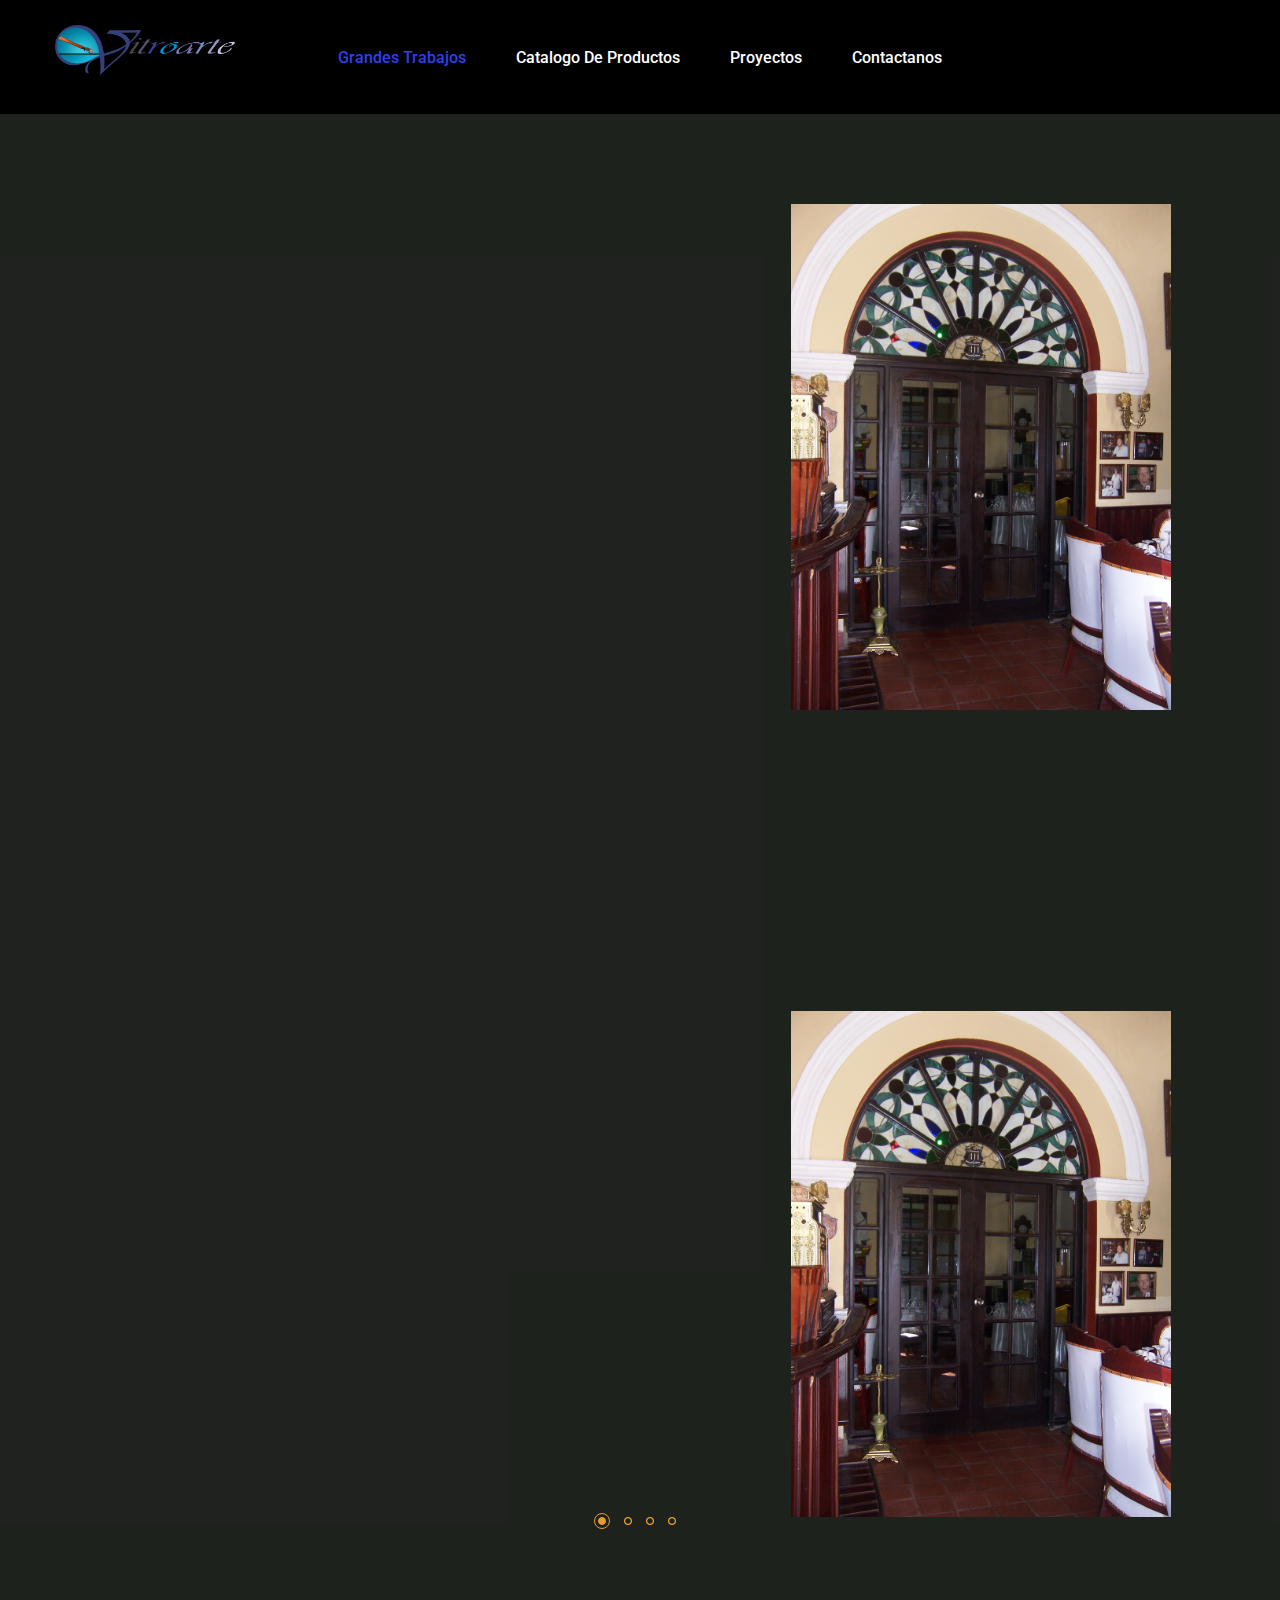
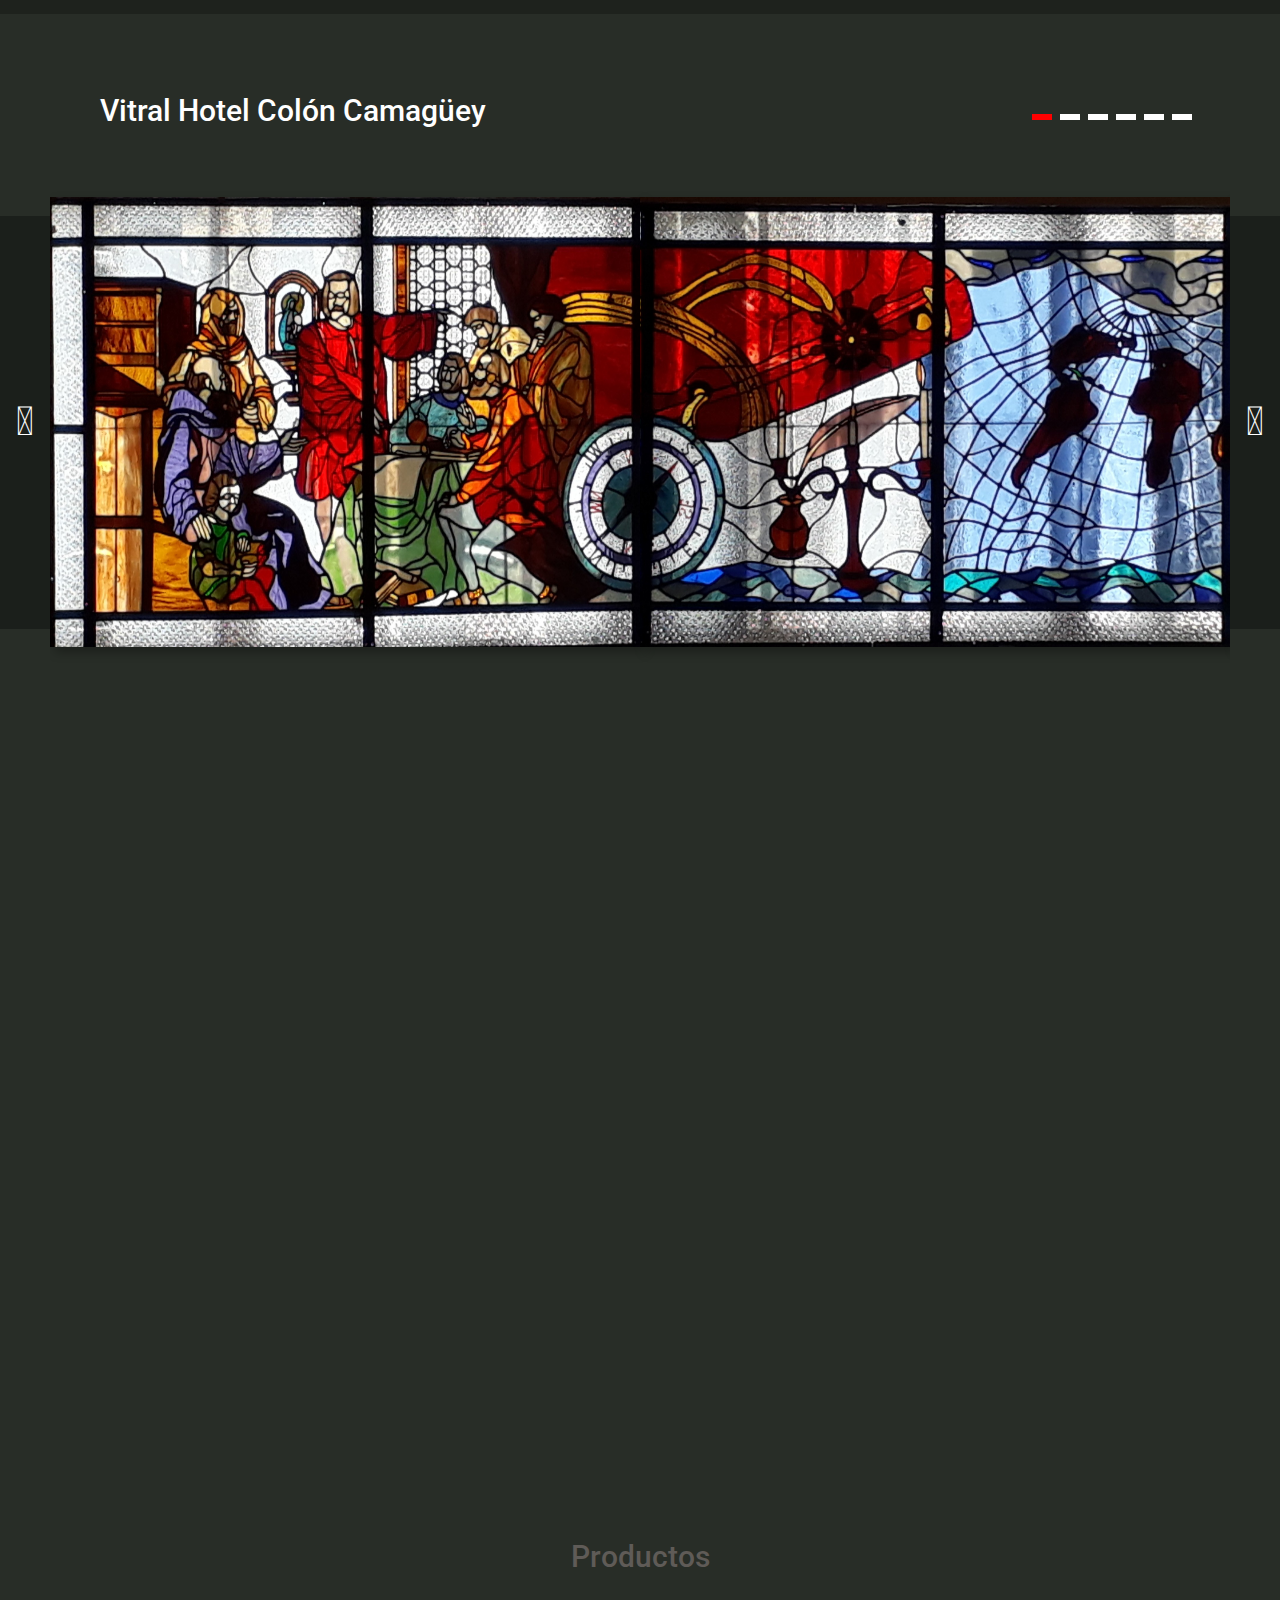
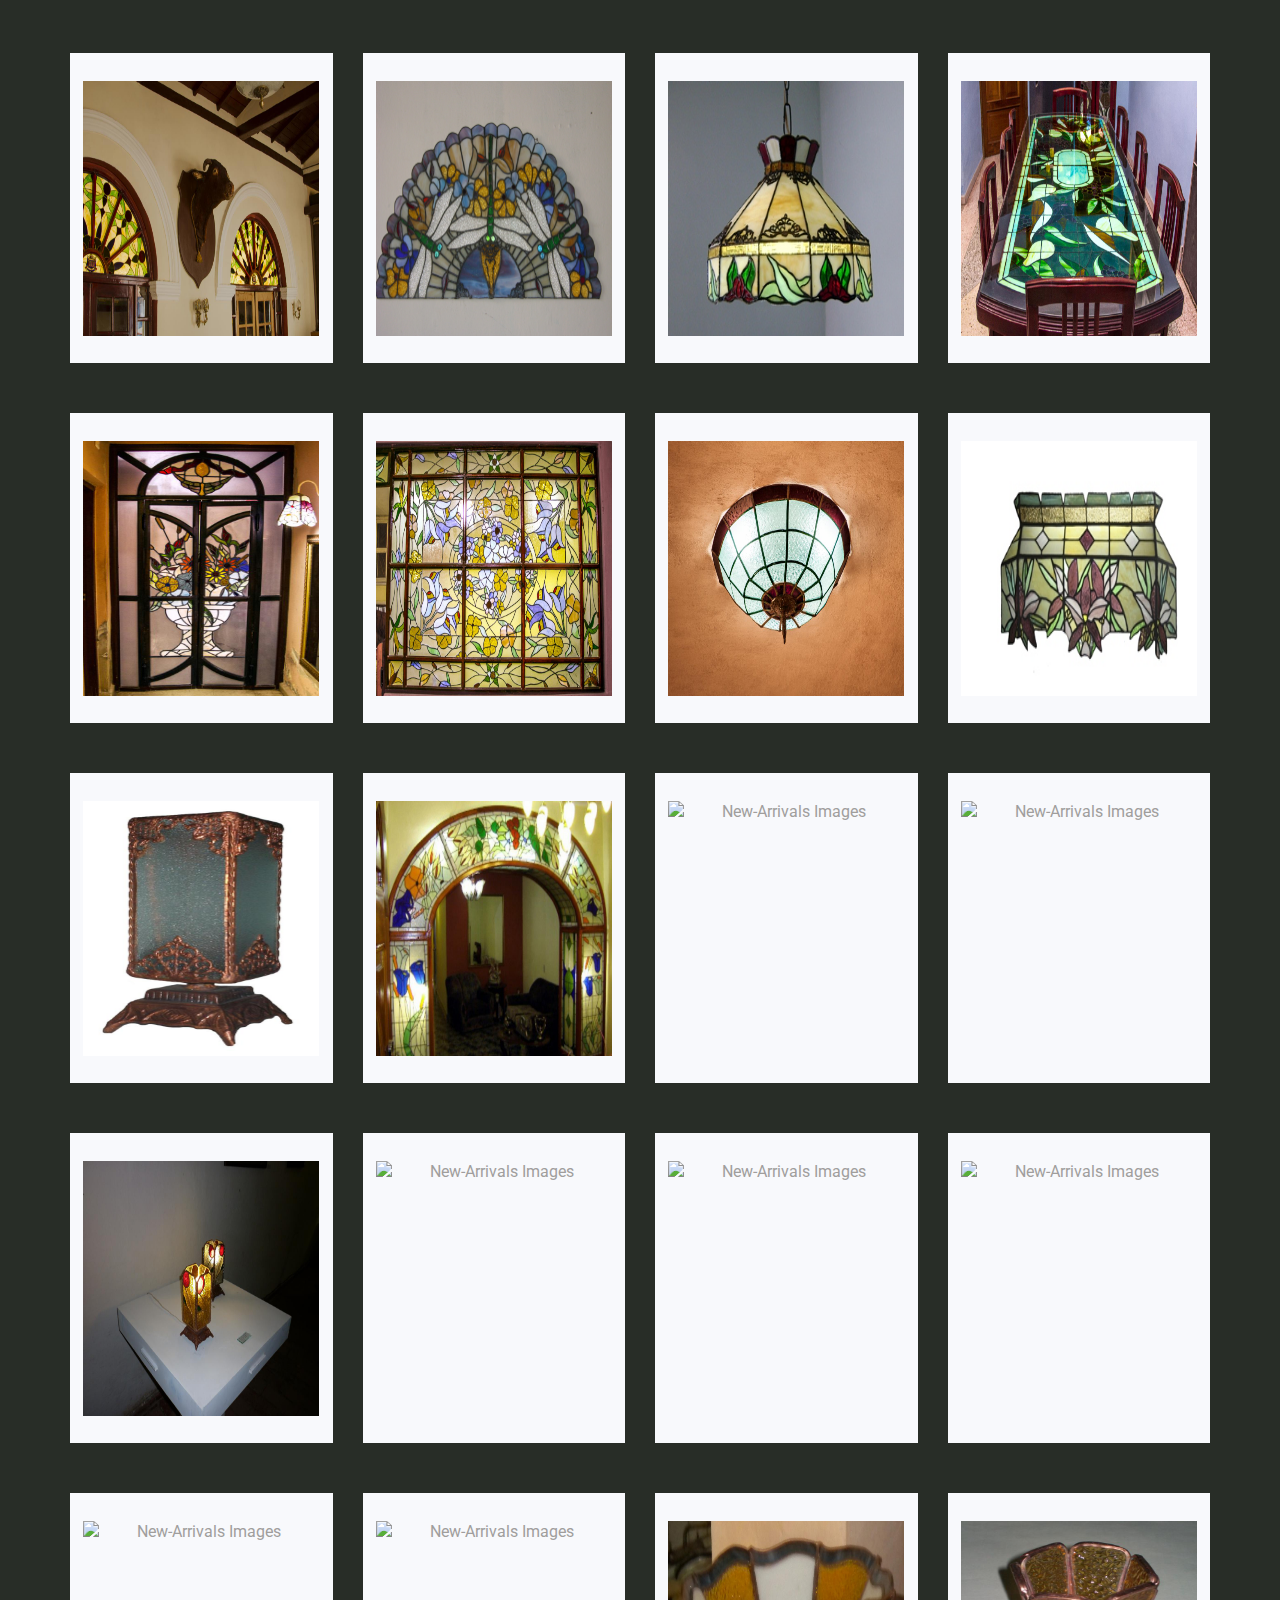
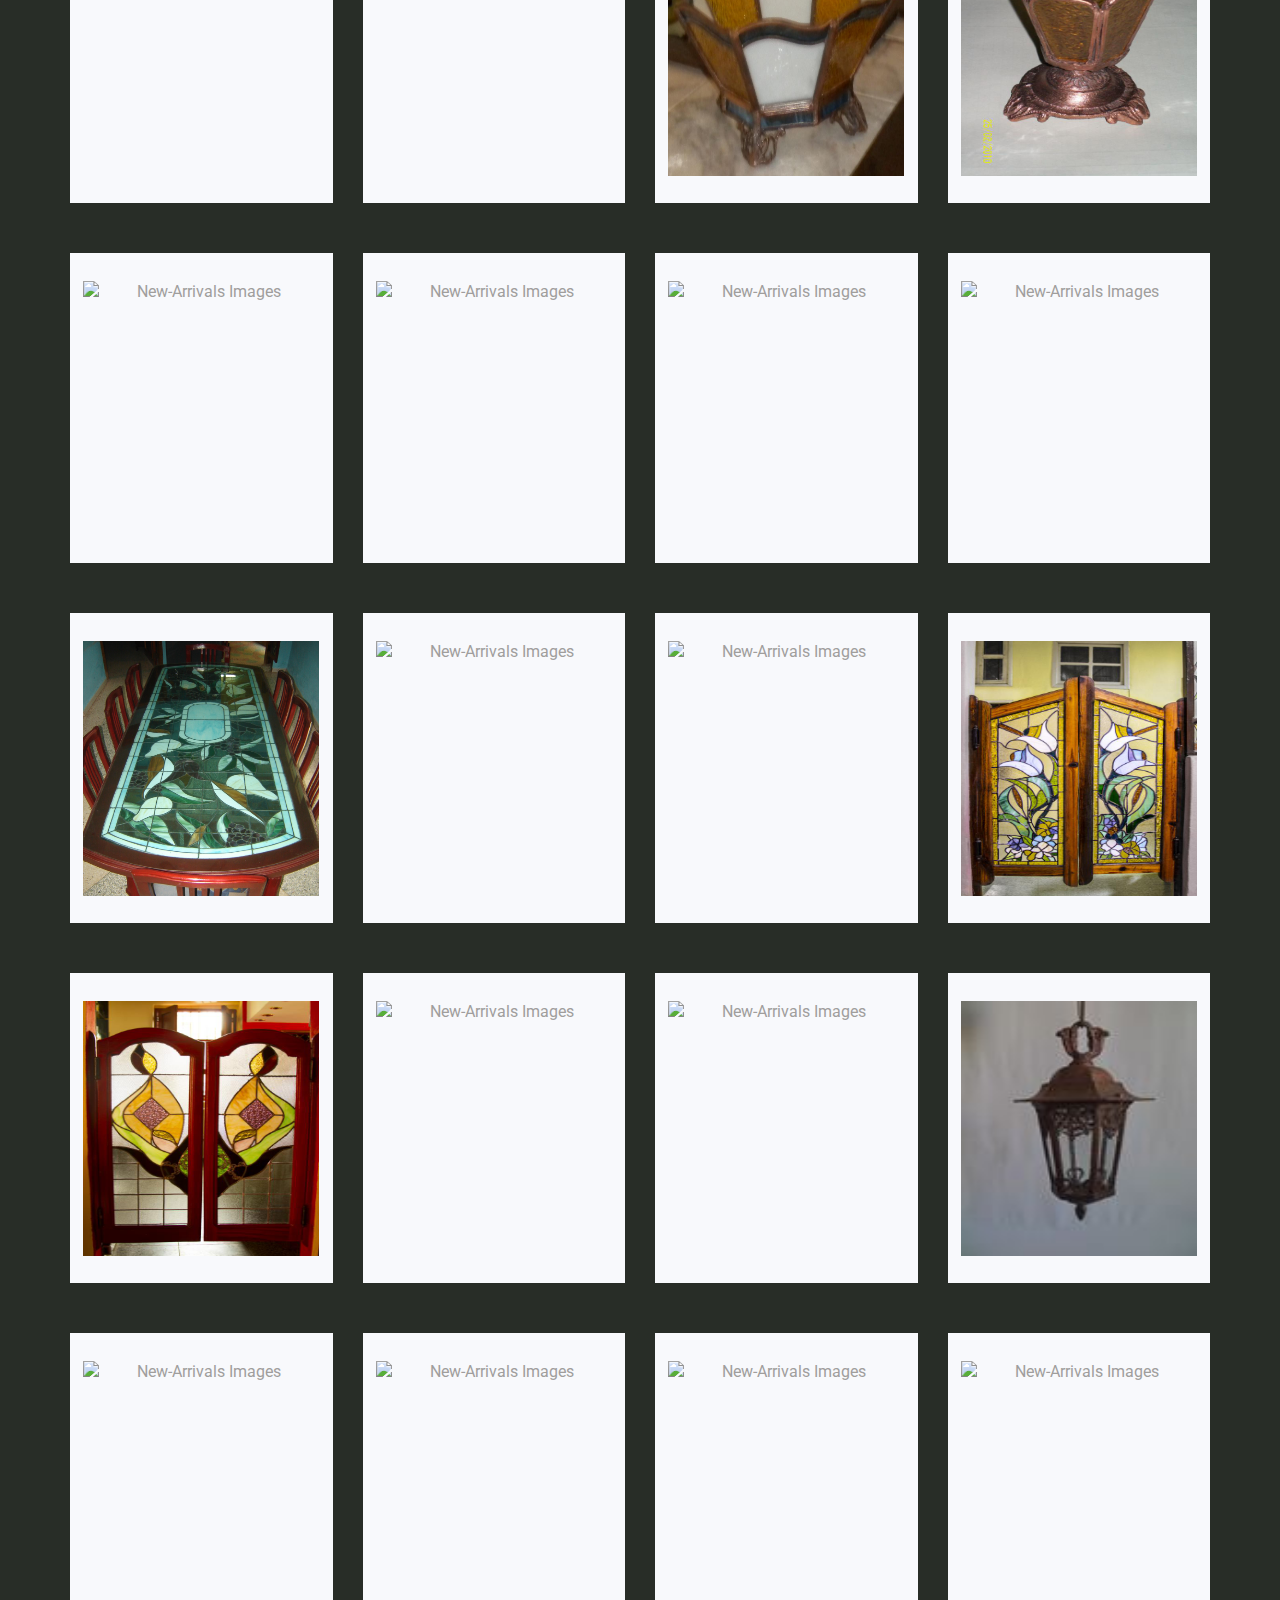
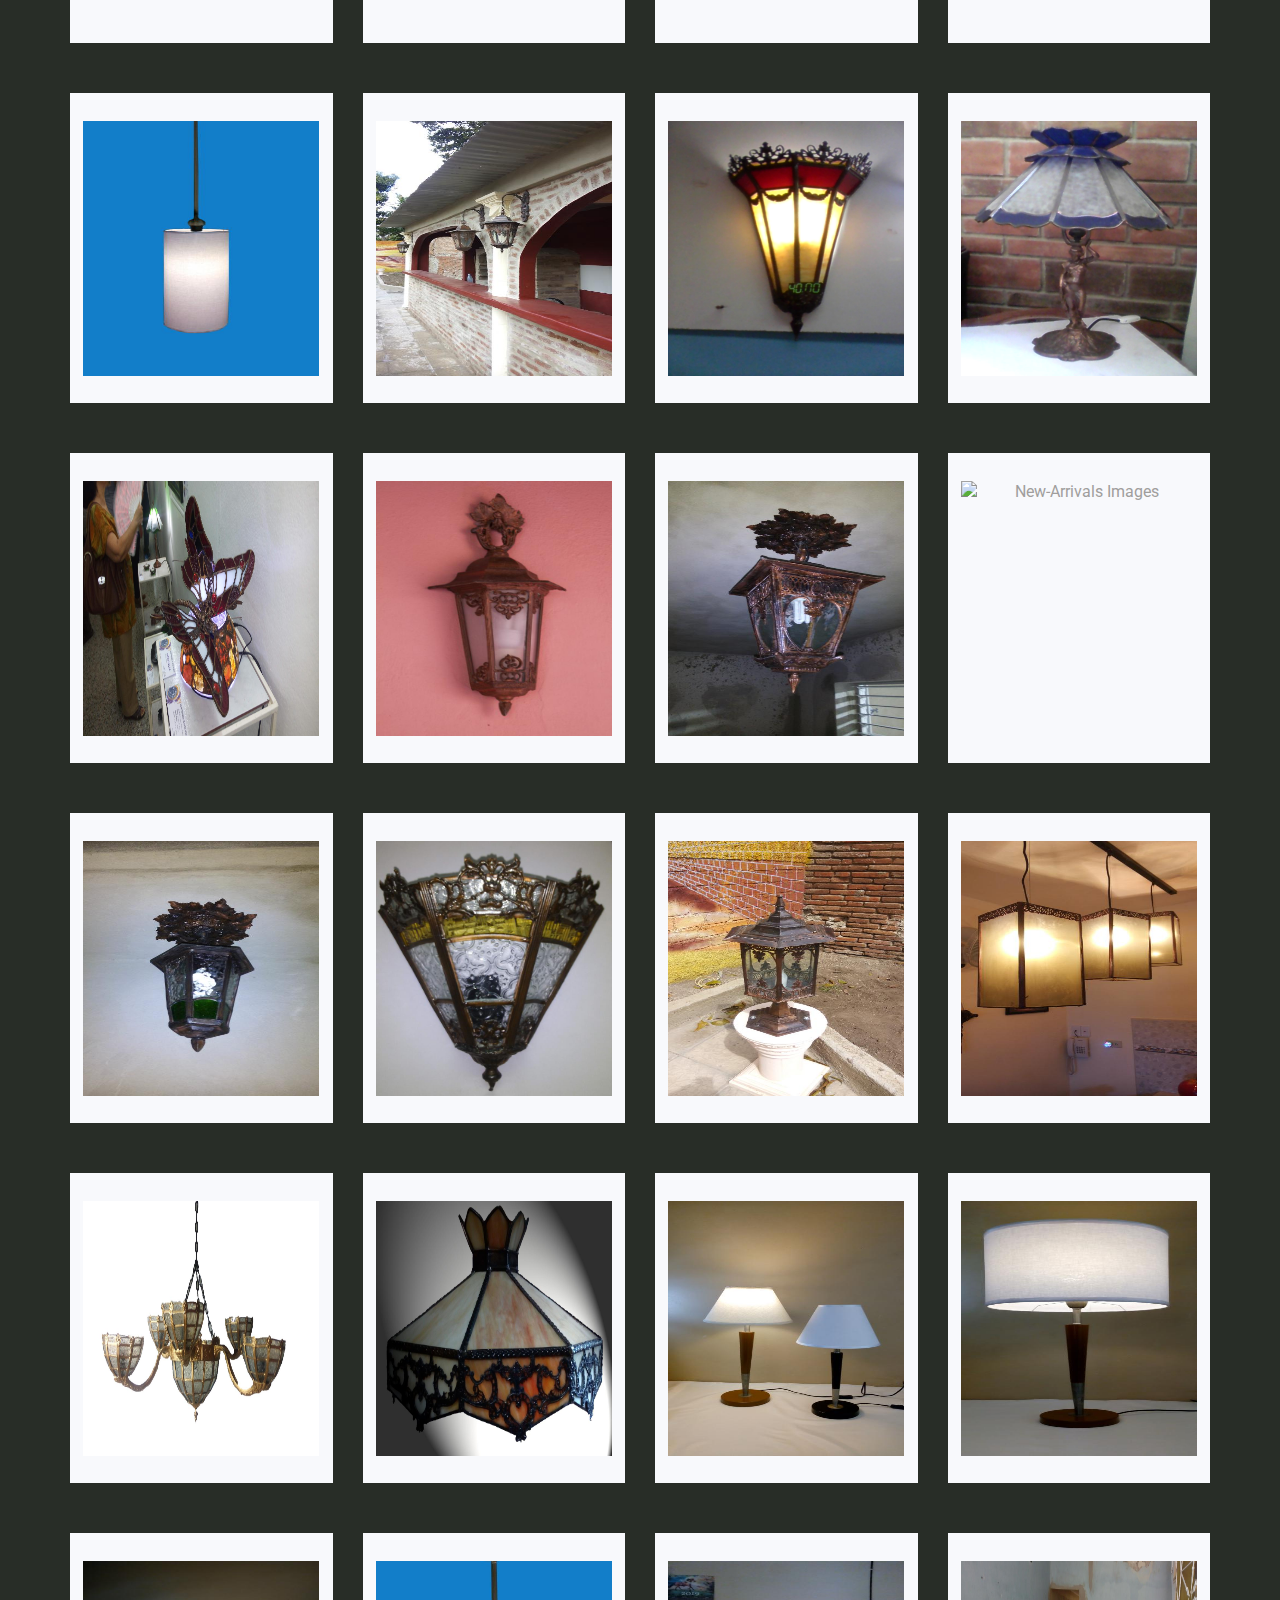
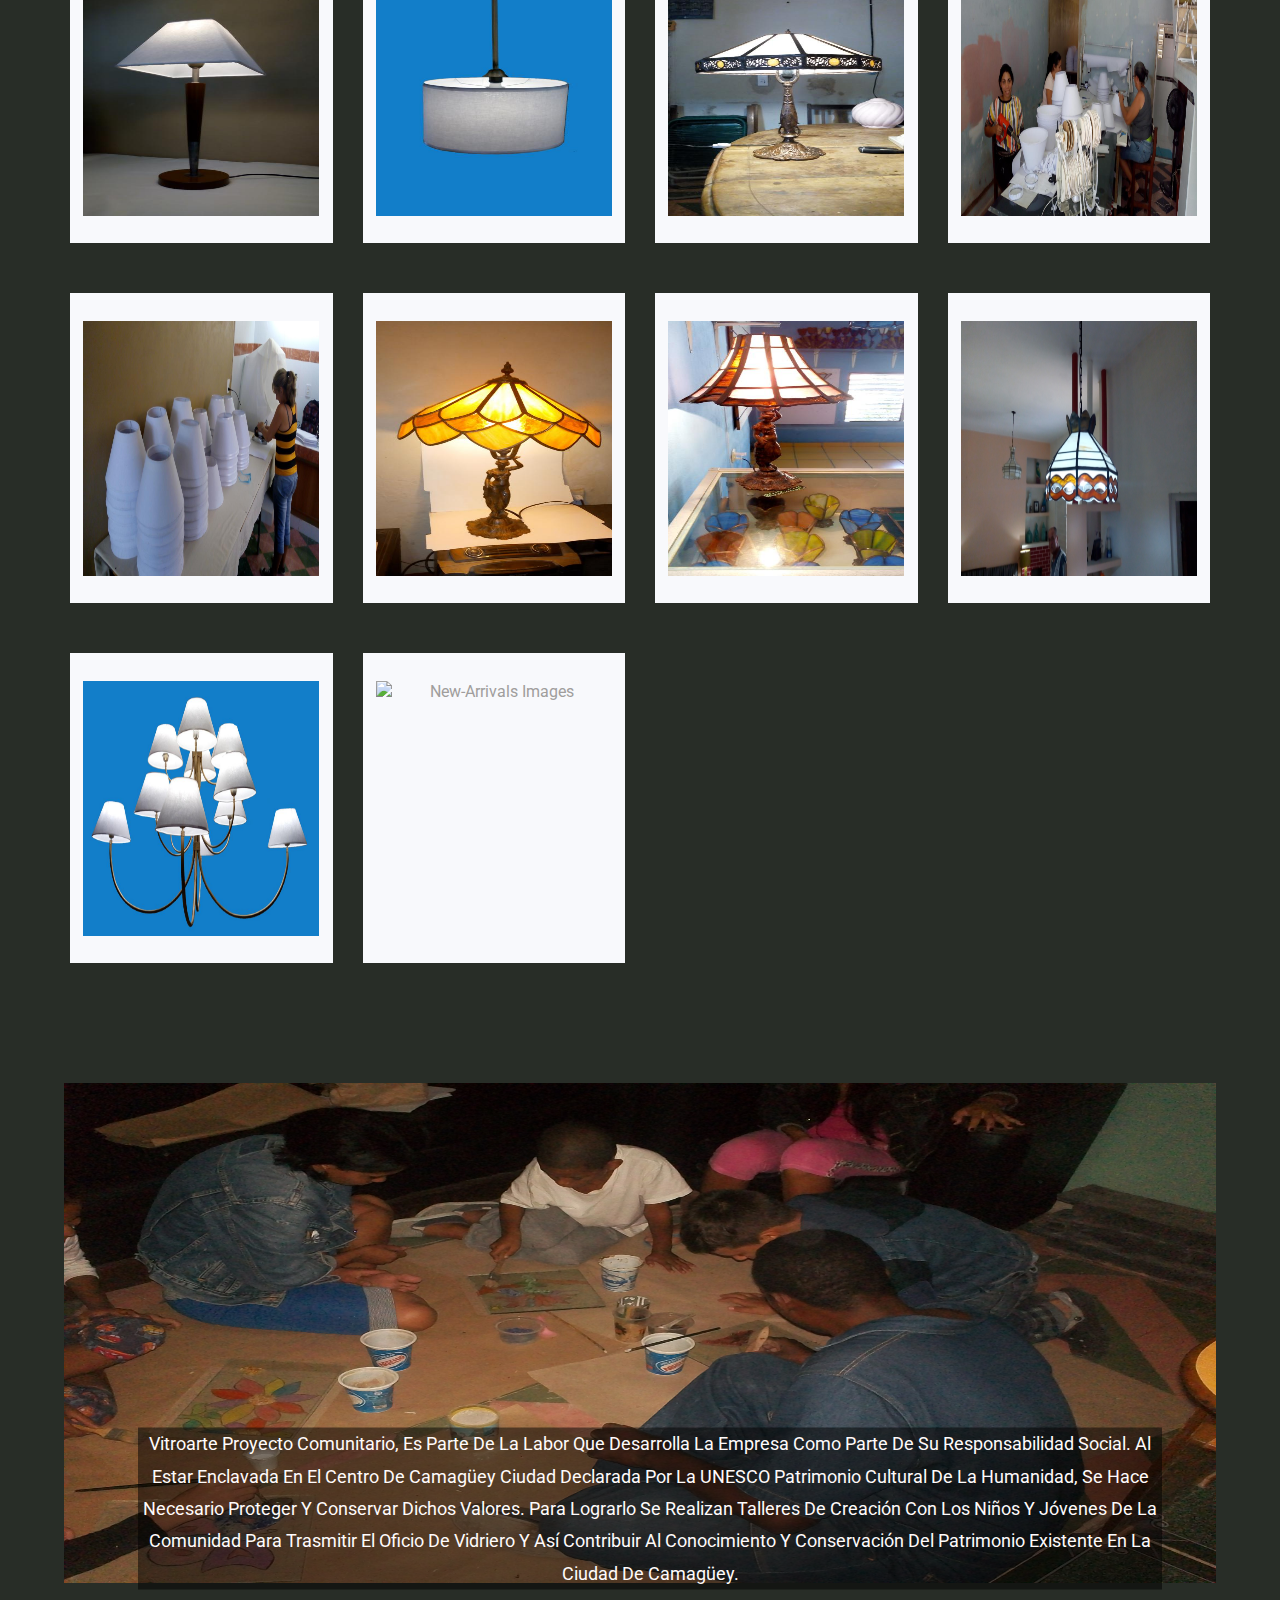
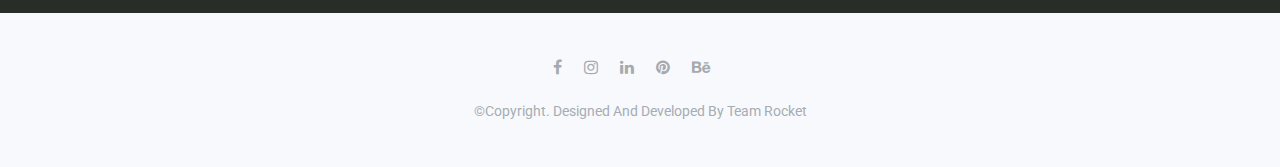
==== commit bea7ebf5: "multiples actualizacion puntos n3 ,2 y parte del 7 completados" ====
--- a/index.html
+++ b/index.html
@@ -36,6 +36,7 @@
         <link rel="stylesheet" href="assets/css/responsive.css">
 
 		<script src="assets/js/carousel.js"></script>
+		<script src="assets/js/ProyectoNiños.js"></script>
         
         <!-- HTML5 shim and Respond.js for IE8 support of HTML5 elements and media queries -->
         <!-- WARNING: Respond.js doesn't work if you view the page via file:// -->
@@ -48,6 +49,7 @@
     </head>
 	
 	<body>
+		
 		<!--welcome-hero start -->
 		<header id="home" class="welcome-hero">
 
@@ -57,6 +59,7 @@
 					<li data-target="#header-carousel" data-slide-to="0" class="active"><span class="small-circle"></span></li>
 					<li data-target="#header-carousel" data-slide-to="1"><span class="small-circle"></span></li>
 					<li data-target="#header-carousel" data-slide-to="2"><span class="small-circle"></span></li>
+					<li data-target="#header-carousel" data-slide-to="3"><span class="small-circle"></span></li>
 				</ol><!-- /ol-->
 				<!--/.carousel-indicator -->
 
@@ -169,6 +172,39 @@
 						</div><!-- /.single-slide-item-->
 						
 					</div><!-- /.item .active-->
+
+					<!-- .item -->
+					<div class="item active">
+						<div class="single-slide-item slide4">
+							<div class="container">
+								<div class="welcome-hero-content">
+									<div class="row">
+										<div class="col-sm-7">
+											<div class="single-welcome-hero">
+												<div class="welcome-hero-txt">
+													<h2>Vitrales Restaurante 1800 Camagüey</h2>
+													<h4>Tecnica:Vitral Emplomado</h4>
+													<p>
+														Vitral de medio punto estilo colonial de 1.60 X 0.90 metros ubicado en el Restaurante 1800
+														enclavado en el Centro Historico de la ciudad de Camagüey en el entorno de la plaza San Juan de Dios. 
+													</p>
+												
+												</div><!--/.welcome-hero-txt-->
+											</div><!--/.single-welcome-hero-->
+										</div><!--/.col-->
+										<div class="col-sm-5">
+											<div class="single-welcome-hero">
+												<div class="welcome-hero-img-1">
+													<img src="assets/images/slider/Imagen1.jpg" alt="slider image">
+												</div><!--/.welcome-hero-txt-->
+											</div><!--/.single-welcome-hero-->
+										</div><!--/.col-->
+									</div><!--/.row-->
+								</div><!--/.welcome-hero-content-->
+							</div><!-- /.container-->
+						</div><!-- /.single-slide-item-->
+
+					</div><!-- /.item .active-->
 				</div><!-- /.carousel-inner-->
 
 			</div><!--/#header-carousel-->
@@ -265,8 +301,12 @@
 		<script src="https://kit.fontawesome.com/2c36e9b7b1.js" crossorigin="anonymous"></script>
 	    <script src="assets/js/carouselVitral.js"></script>
 		
-		<video src="../WebVistroArte/assets/PUBICIDAD VITRIART_HDTV FULL.mp4" autoplay>
-		</video>
+		<!--Video -->
+		<div class="video-container ">
+		<video src="../WebVistroArte/assets/PUBICIDAD VITRIART.mp4" width="420"  height="240"></video>
+	    </div>	
+
+
 		<!--new-arrivals start -->
 		<section id="new-arrivals" class="new-arrivals">
 			<div class="container">
@@ -335,11 +375,13 @@
 								<div class="single-new-arrival-bg">
 									<img src="assets/images/collection/ProdoIMG7.jpg" alt="new-arrivals images">
 									<div class="single-new-arrival-bg-overlay"></div>
+									<!--Mensaje Futuro
 									<div class="new-arrival-cart">
 										<p>
 											Producto
 										</p>
 									</div>
+									-->
 								</div>
 							</div>
 						</div>
@@ -707,6 +749,184 @@
 							<div class="single-new-arrival">
 								<div class="single-new-arrival-bg">
 									<img src="assets/images/collection/ProdoIMG44.jpg" alt="new-arrivals images">
+									<div class="single-new-arrival-bg-overlay"></div>
+									
+								</div>
+							</div>
+						</div>
+
+						<div class="col-md-3 col-sm-4">
+							<div class="single-new-arrival">
+								<div class="single-new-arrival-bg">
+									<img src="assets/images/collection/ProdoIMG45.jpg" alt="new-arrivals images">
+									<div class="single-new-arrival-bg-overlay"></div>
+									
+								</div>
+							</div>
+						</div>
+						<div class="col-md-3 col-sm-4">
+							<div class="single-new-arrival">
+								<div class="single-new-arrival-bg">
+									<img src="assets/images/collection/ProdoIMG46.jpg" alt="new-arrivals images">
+									<div class="single-new-arrival-bg-overlay"></div>
+									
+								</div>
+							</div>
+						</div>
+						<div class="col-md-3 col-sm-4">
+							<div class="single-new-arrival">
+								<div class="single-new-arrival-bg">
+									<img src="assets/images/collection/ProdoIMG47.jpg" alt="new-arrivals images">
+									<div class="single-new-arrival-bg-overlay"></div>
+									
+								</div>
+							</div>
+						</div>
+
+						<div class="col-md-3 col-sm-4">
+							<div class="single-new-arrival">
+								<div class="single-new-arrival-bg">
+									<img src="assets/images/collection/ProdoIMG48.jpg" alt="new-arrivals images">
+									<div class="single-new-arrival-bg-overlay"></div>
+									
+								</div>
+							</div>
+						</div>
+
+						<div class="col-md-3 col-sm-4">
+							<div class="single-new-arrival">
+								<div class="single-new-arrival-bg">
+									<img src="assets/images/collection/ProdoIMG49.jpg" alt="new-arrivals images">
+									<div class="single-new-arrival-bg-overlay"></div>
+									
+								</div>
+							</div>
+						</div>
+
+						<div class="col-md-3 col-sm-4">
+							<div class="single-new-arrival">
+								<div class="single-new-arrival-bg">
+									<img src="assets/images/collection/ProdoIMG50.jpg" alt="new-arrivals images">
+									<div class="single-new-arrival-bg-overlay"></div>
+									
+								</div>
+							</div>
+						</div>
+
+						<div class="col-md-3 col-sm-4">
+							<div class="single-new-arrival">
+								<div class="single-new-arrival-bg">
+									<img src="assets/images/collection/ProdoIMG51.jpg" alt="new-arrivals images">
+									<div class="single-new-arrival-bg-overlay"></div>
+									
+								</div>
+							</div>
+						</div>
+
+						<div class="col-md-3 col-sm-4">
+							<div class="single-new-arrival">
+								<div class="single-new-arrival-bg">
+									<img src="assets/images/collection/ProdoIMG52.jpg" alt="new-arrivals images">
+									<div class="single-new-arrival-bg-overlay"></div>
+									
+								</div>
+							</div>
+						</div>
+
+						<div class="col-md-3 col-sm-4">
+							<div class="single-new-arrival">
+								<div class="single-new-arrival-bg">
+									<img src="assets/images/collection/ProdoIMG53.jpg" alt="new-arrivals images">
+									<div class="single-new-arrival-bg-overlay"></div>
+									
+								</div>
+							</div>
+						</div>
+
+						<div class="col-md-3 col-sm-4">
+							<div class="single-new-arrival">
+								<div class="single-new-arrival-bg">
+									<img src="assets/images/collection/ProdoIMG54.jpg" alt="new-arrivals images">
+									<div class="single-new-arrival-bg-overlay"></div>
+									
+								</div>
+							</div>
+						</div>
+
+						<div class="col-md-3 col-sm-4">
+							<div class="single-new-arrival">
+								<div class="single-new-arrival-bg">
+									<img src="assets/images/collection/ProdoIMG55.jpg" alt="new-arrivals images">
+									<div class="single-new-arrival-bg-overlay"></div>
+									
+								</div>
+							</div>
+						</div>
+
+						<div class="col-md-3 col-sm-4">
+							<div class="single-new-arrival">
+								<div class="single-new-arrival-bg">
+									<img src="assets/images/collection/ProdoIMG56.jpg" alt="new-arrivals images">
+									<div class="single-new-arrival-bg-overlay"></div>
+									
+								</div>
+							</div>
+						</div>
+
+						<div class="col-md-3 col-sm-4">
+							<div class="single-new-arrival">
+								<div class="single-new-arrival-bg">
+									<img src="assets/images/collection/ProdoIMG57.jpg" alt="new-arrivals images">
+									<div class="single-new-arrival-bg-overlay"></div>
+									
+								</div>
+							</div>
+						</div>
+
+						<div class="col-md-3 col-sm-4">
+							<div class="single-new-arrival">
+								<div class="single-new-arrival-bg">
+									<img src="assets/images/collection/ProdoIMG58.jpg" alt="new-arrivals images">
+									<div class="single-new-arrival-bg-overlay"></div>
+									
+								</div>
+							</div>
+						</div>
+
+						<div class="col-md-3 col-sm-4">
+							<div class="single-new-arrival">
+								<div class="single-new-arrival-bg">
+									<img src="assets/images/collection/ProdoIMG59.jpg" alt="new-arrivals images">
+									<div class="single-new-arrival-bg-overlay"></div>
+									
+								</div>
+							</div>
+						</div>
+
+						<div class="col-md-3 col-sm-4">
+							<div class="single-new-arrival">
+								<div class="single-new-arrival-bg">
+									<img src="assets/images/collection/ProdoIMG60.jpg" alt="new-arrivals images">
+									<div class="single-new-arrival-bg-overlay"></div>
+									
+								</div>
+							</div>
+						</div>
+
+						<div class="col-md-3 col-sm-4">
+							<div class="single-new-arrival">
+								<div class="single-new-arrival-bg">
+									<img src="assets/images/collection/ProdoIMG61.jpg" alt="new-arrivals images">
+									<div class="single-new-arrival-bg-overlay"></div>
+									
+								</div>
+							</div>
+						</div>
+
+						<div class="col-md-3 col-sm-4">
+							<div class="single-new-arrival">
+								<div class="single-new-arrival-bg">
+									<img src="assets/images/collection/ProdoIMG62.jpg" alt="new-arrivals images">
 									<div class="single-new-arrival-bg-overlay"></div>
 									
 								</div>
@@ -757,8 +977,14 @@
 				
 								<div class="ProyectoNiños">
 									<img src="assets/images/collection/niñosIMG1.JPG" alt="blog image">
-									<p>Lorem ipsum dolor sit amet consectetur adi
-										pisicing elit. Repellat expedita inventore, odit, ad consequatur illo alias doloribus esse at veritatis aspernatur tempora quas amet suscipit deserunt? Repellendus unde iusto ut!</p>
+									<p>Vitroarte proyecto comunitario, es parte de la labor que desarrolla
+										la empresa como parte de su responsabilidad social. Al estar enclavada
+										en el centro de Camagüey ciudad declarada por la UNESCO patrimonio
+									    cultural de la humanidad, se hace necesario proteger y conservar dichos
+										valores. Para lograrlo se realizan talleres de creación con los niños
+										y jóvenes de la comunidad para trasmitir el oficio de vidriero y así
+										contribuir al conocimiento y conservación del patrimonio existente en 
+										la ciudad de Camagüey.</p>
 									</div>	
 				
 				
--- a/assets/css/style.css
+++ b/assets/css/style.css
@@ -105,6 +105,10 @@
 .section-header h2 span{text-transform: lowercase;}
 /* section-header */
 
+.video-container video {
+    width: 100%;
+    height: 100%;
+  }
 /*=============Style css=========*/
 
 /*-------------------------------------
@@ -192,6 +196,7 @@
 .single-slide-item.slide1{background:transparent;}
 .single-slide-item.slide2{background:transparent;}
 .single-slide-item.slide3{background:transparent;}
+.single-slide-item.slide4{background:transparent;}
 
 /*welcome-hero-content*/
 .single-welcome-hero{
@@ -226,7 +231,7 @@
 
 .welcome-hero-img-2{
     height: 400px;
-    width: 600px;
+    width: 500px;
     padding: 20px;
 }
 
@@ -241,8 +246,24 @@
     position: relative;
     top: 150px;
     left: 30px;
-
-}
+}
+ 
+@media (max-width: 768px) {
+    .single-welcome-hero {
+      flex-direction: row;
+    }
+  
+    .single-welcome-hero .welcome-hero-txt,
+    .single-welcome-hero .welcome-hero-img {
+      width: 50%;
+    }
+  
+    .welcome-hero-txt p {
+      font-size: 16px;
+      margin: 20px 0;
+    }
+  }
+  
 
 /*Boton add Cart*/
 .btn-cart.welcome-add-cart,.btn-cart.welcome-add-cart.welcome-more-info {
@@ -496,6 +517,7 @@
 	justify-content: space-between;
 	align-items: end;
     margin-top: 80px;
+    margin-right: 80px;
 }
 
 .contenedor-titulo-controles h3 {
@@ -507,11 +529,11 @@
 
 .contenedor-titulo-controles .indicadores button {
 	background: #fff;
-	height: 3px;
-	width: 10px;
+	height: 6px;
+	width: 20px;
 	cursor: pointer;
 	border: none;
-	margin-right: 2px;
+	margin-right: 8px;
 }
 
 .contenedor-titulo-controles .indicadores button:hover,
@@ -537,7 +559,7 @@
     overflow:hidden;
 }
 .single-new-arrival-bg img{
-    width:210px;
+    width:90%;
     height:255px;
     -webkit-transition: .3s linear;
     -moz-transition: .3s linear;
@@ -625,24 +647,71 @@
 }
 .single-new-arrival:hover h4 a{color:#e99c2e;}
 
+
+@media (max-width: 768px) {
+  .single-new-arrival {
+    width: 50%; /* Ajusta el ancho de los elementos para mostrar 2 en cada fila */
+  }
+}
+
+
 /*-------------------------------------
         6. Proyecto Niños
 --------------------------------------*/
-.ProyectoNiños img{
-    background-size: cover;
+.ProyectoNiños {
+    position: relative; /* Asegura que el contenedor sea el marco de referencia para el posicionamiento absoluto */
+    display: flex;
+    flex-wrap: wrap;
+    justify-content: center;
+    align-items: center;
+    text-align: center;
+}
+  
+  .ProyectoNiños img {
+    width: 90%;
     height: 500px;
-    width: 95%;
-    position: relative;
-    left: 35px;
-
-}
-
-.ProyectoNiños p { 
-    position: relative;
-    left: 40px;
-    top: -450px;
-    
-}
+    margin: 0 auto;
+    display: block;
+}
+  
+  .ProyectoNiños p {
+    position: absolute; /* Posiciona el texto de forma absoluta en relación con el contenedor */
+    top: 75%; /* Alinea el texto verticalmente en el centro */
+    left: 50%; /* Alinea el texto horizontalmente en el centro */
+    transform: translate(-50%, -25%); /* Centra el texto correctamente */
+    width: 80%;
+    margin: 10px;
+    color: #fffbfb;
+    font-size: large;
+    background-color: rgba(0, 0, 0, 0.5);
+}
+
+@media screen and (max-width: 1200px) {
+    .ProyectoNiños p {
+        font-size: medium;
+        max-width: 100%; /* Cambia el valor del ancho del contenedor de texto según tus necesidades */
+    }
+
+    .ProyectoNiños{
+        top: 20%;
+    }
+  }
+  
+
+@media screen and (max-width: 800px) {
+    .ProyectoNiños p {
+        font-size: smaller;
+        max-width: 100%; /* Cambia el valor del ancho del contenedor de texto según tus necesidades */
+    }
+
+    .ProyectoNiños{
+        top: 40%;
+    }
+  }
+
+
+
+
 /*-------------------------------------
         7. Features
 --------------------------------------*/
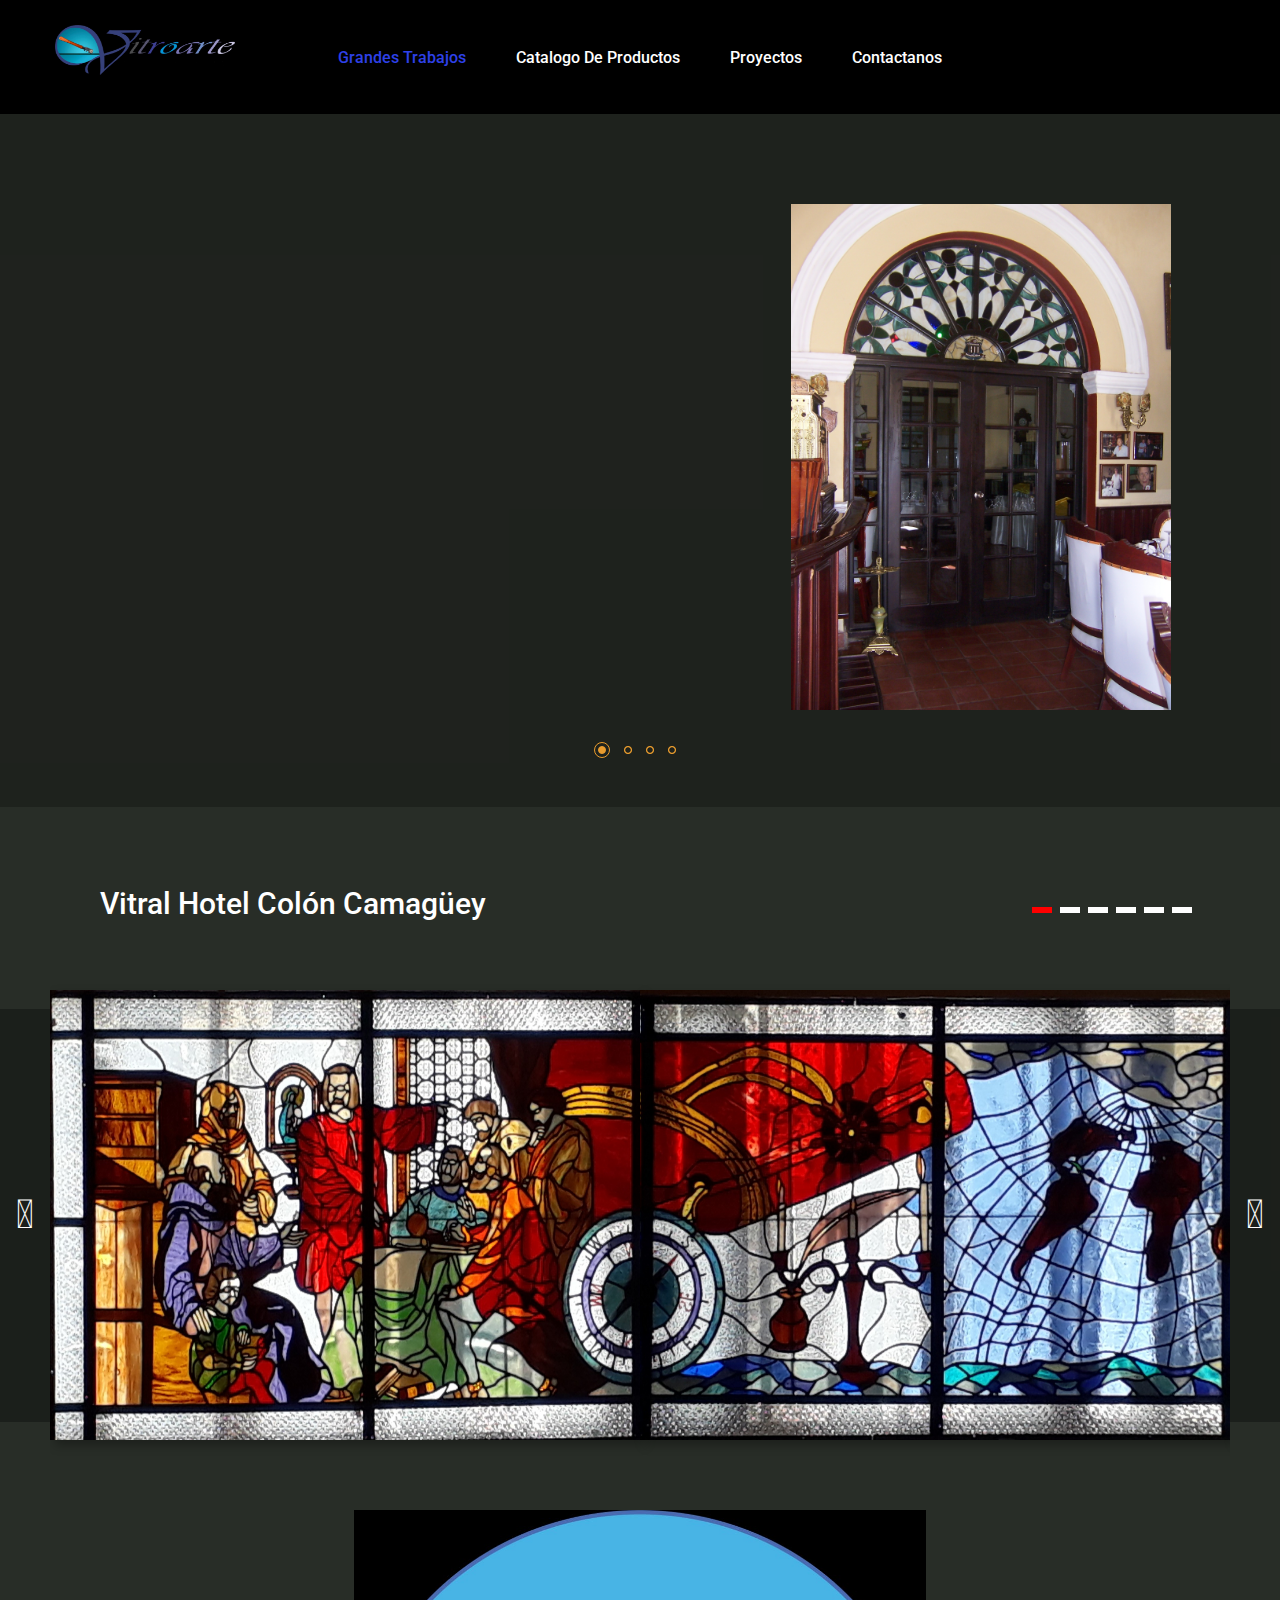
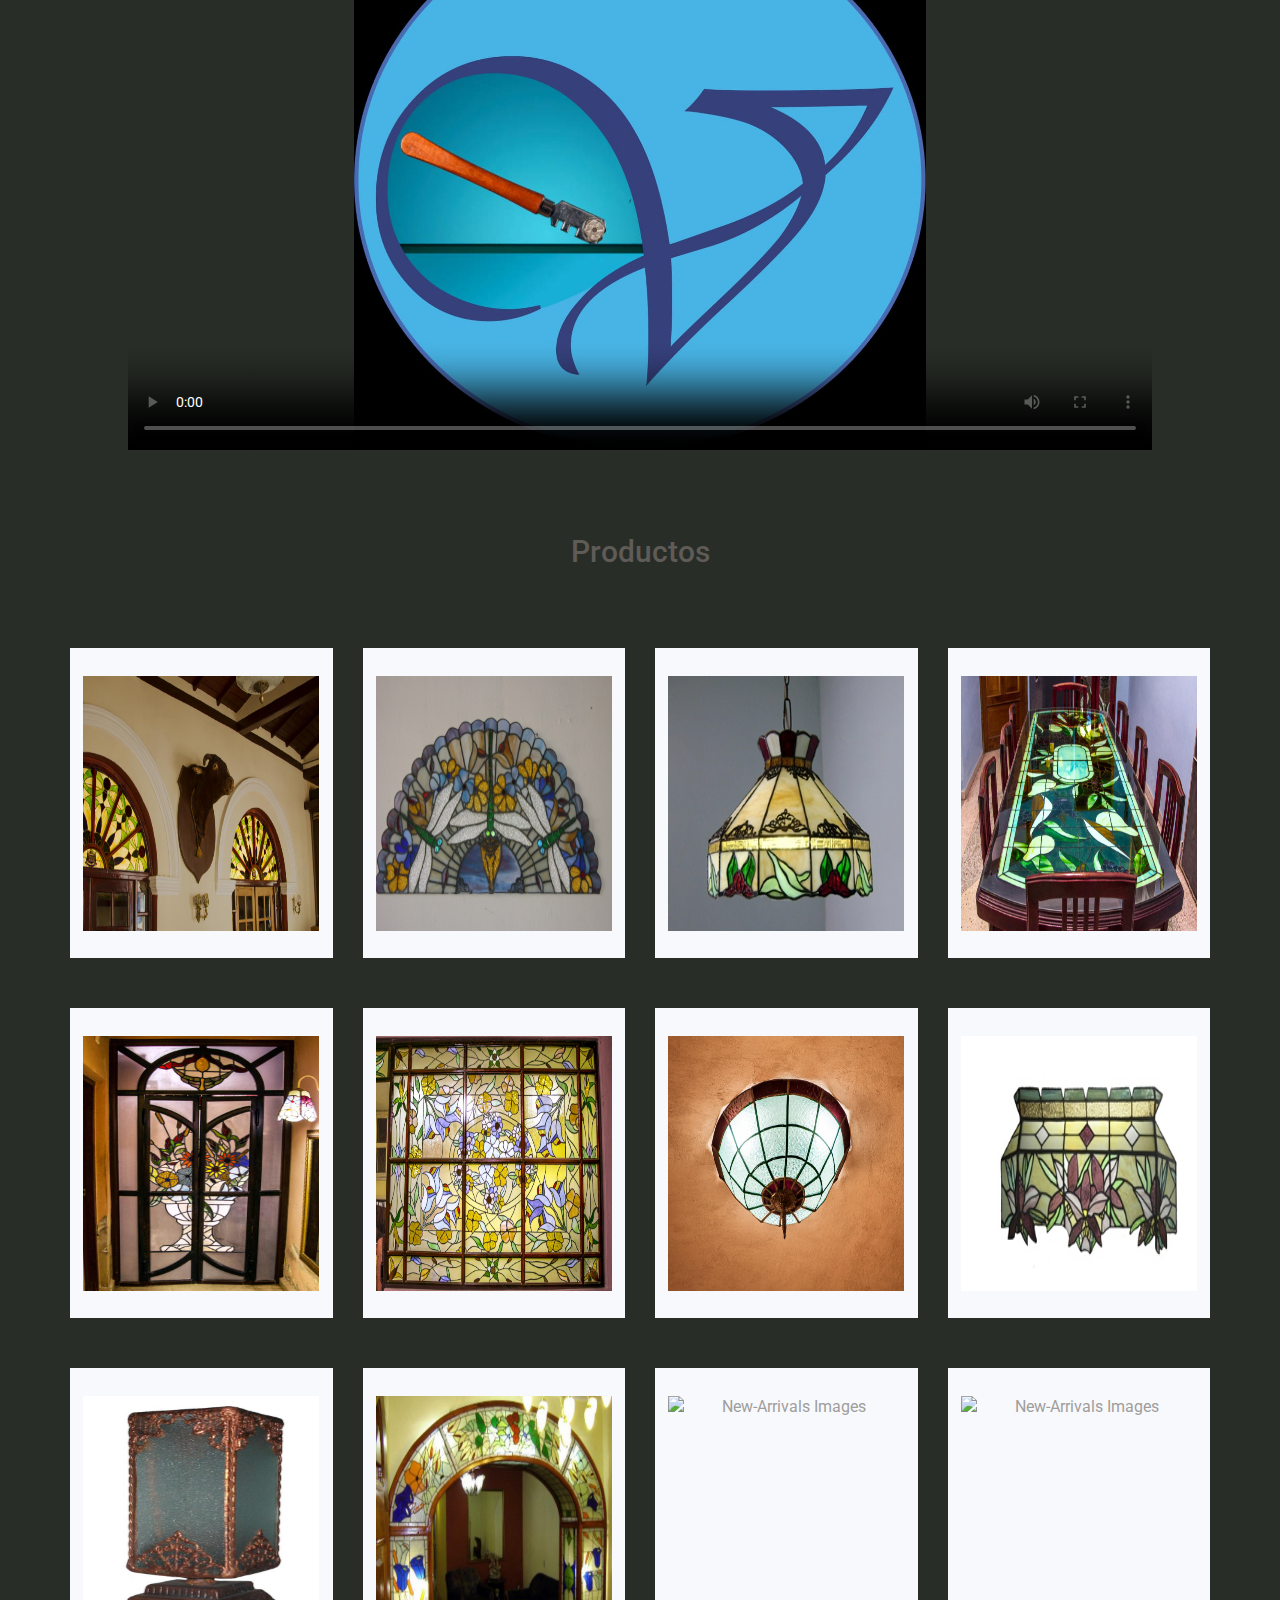
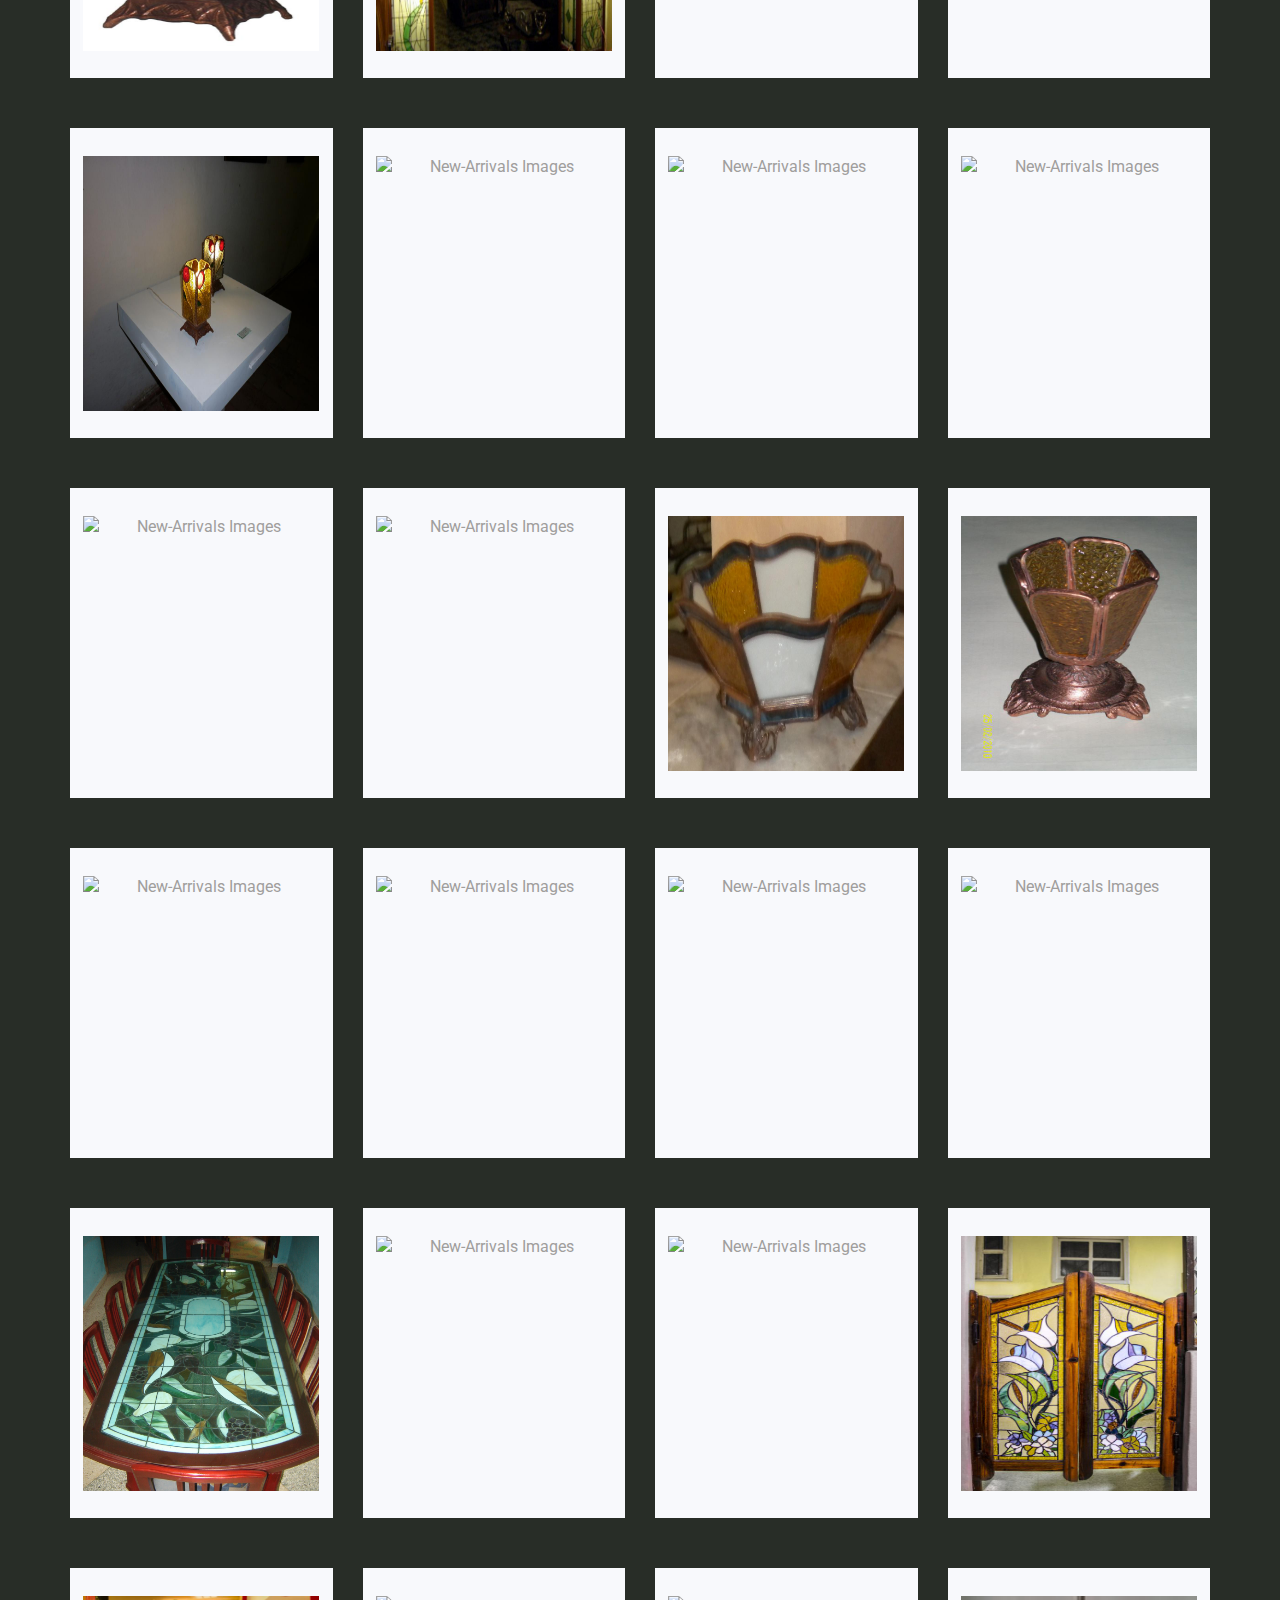
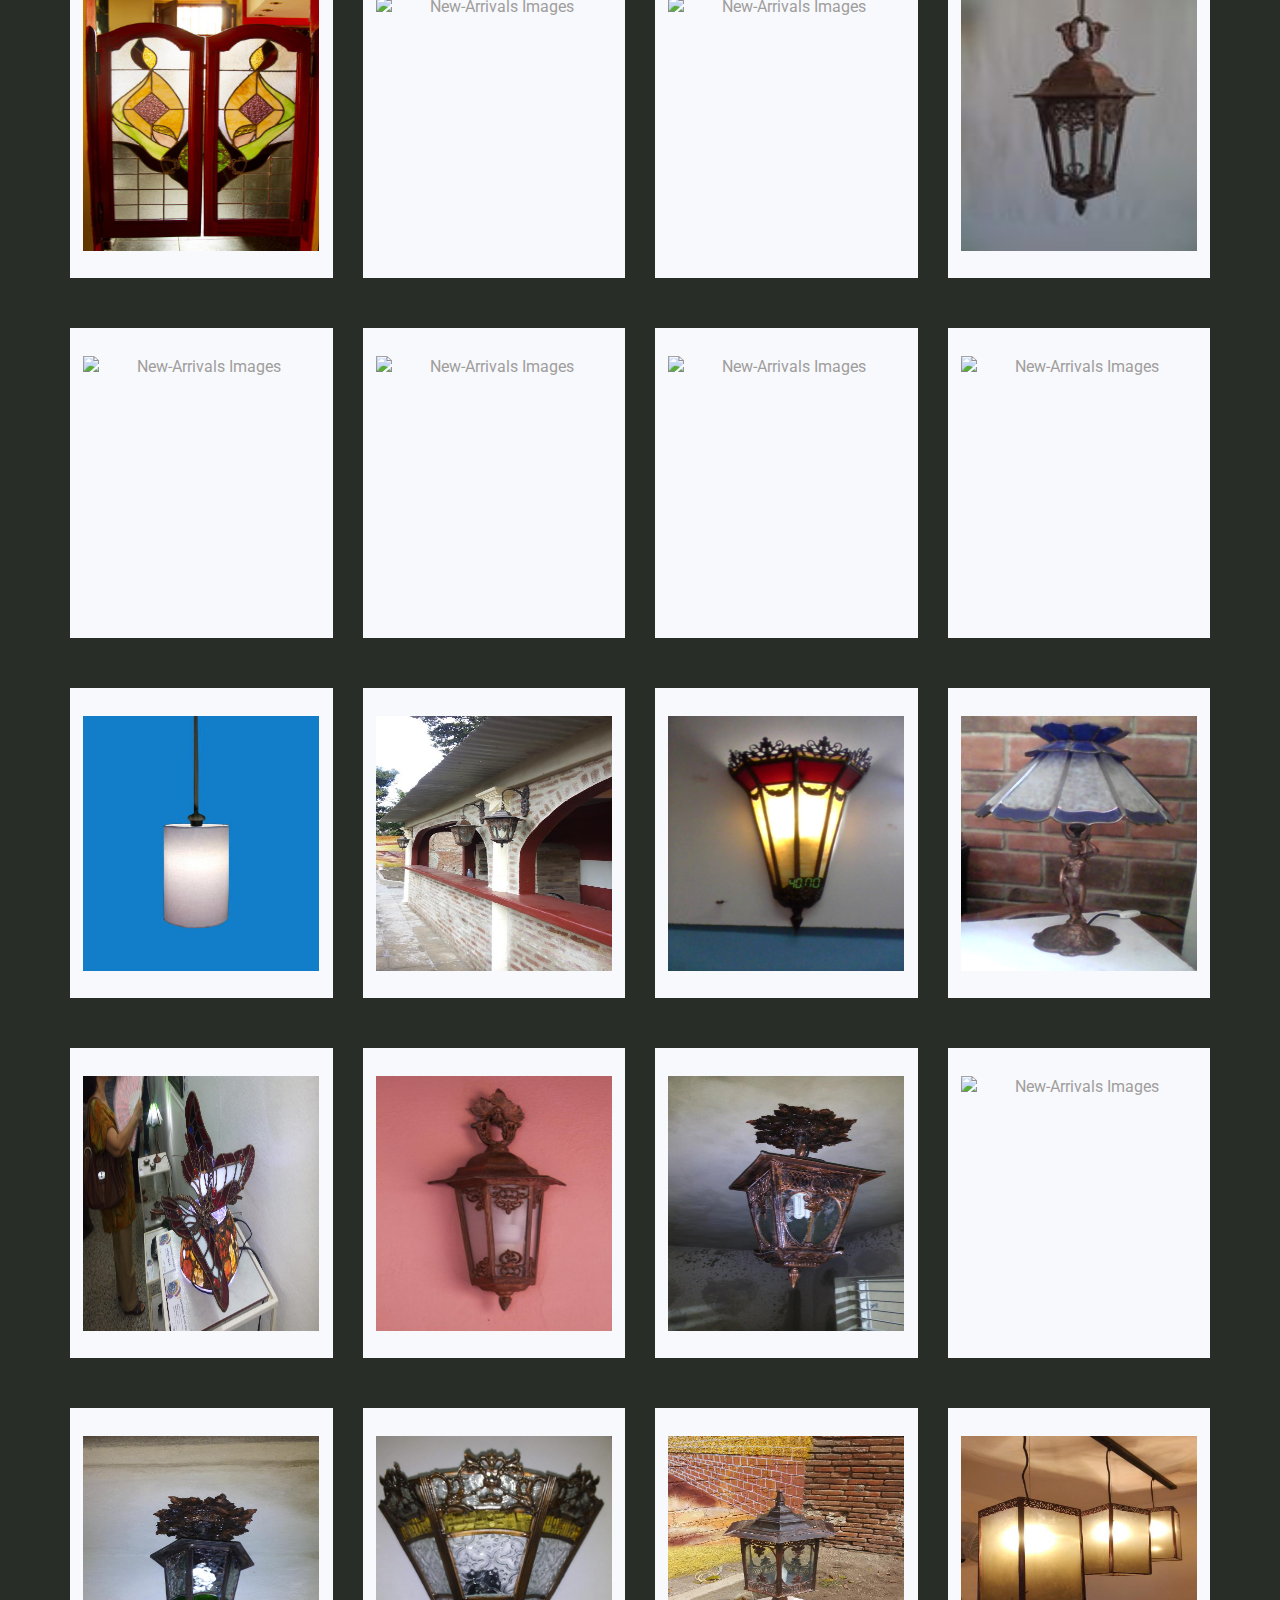
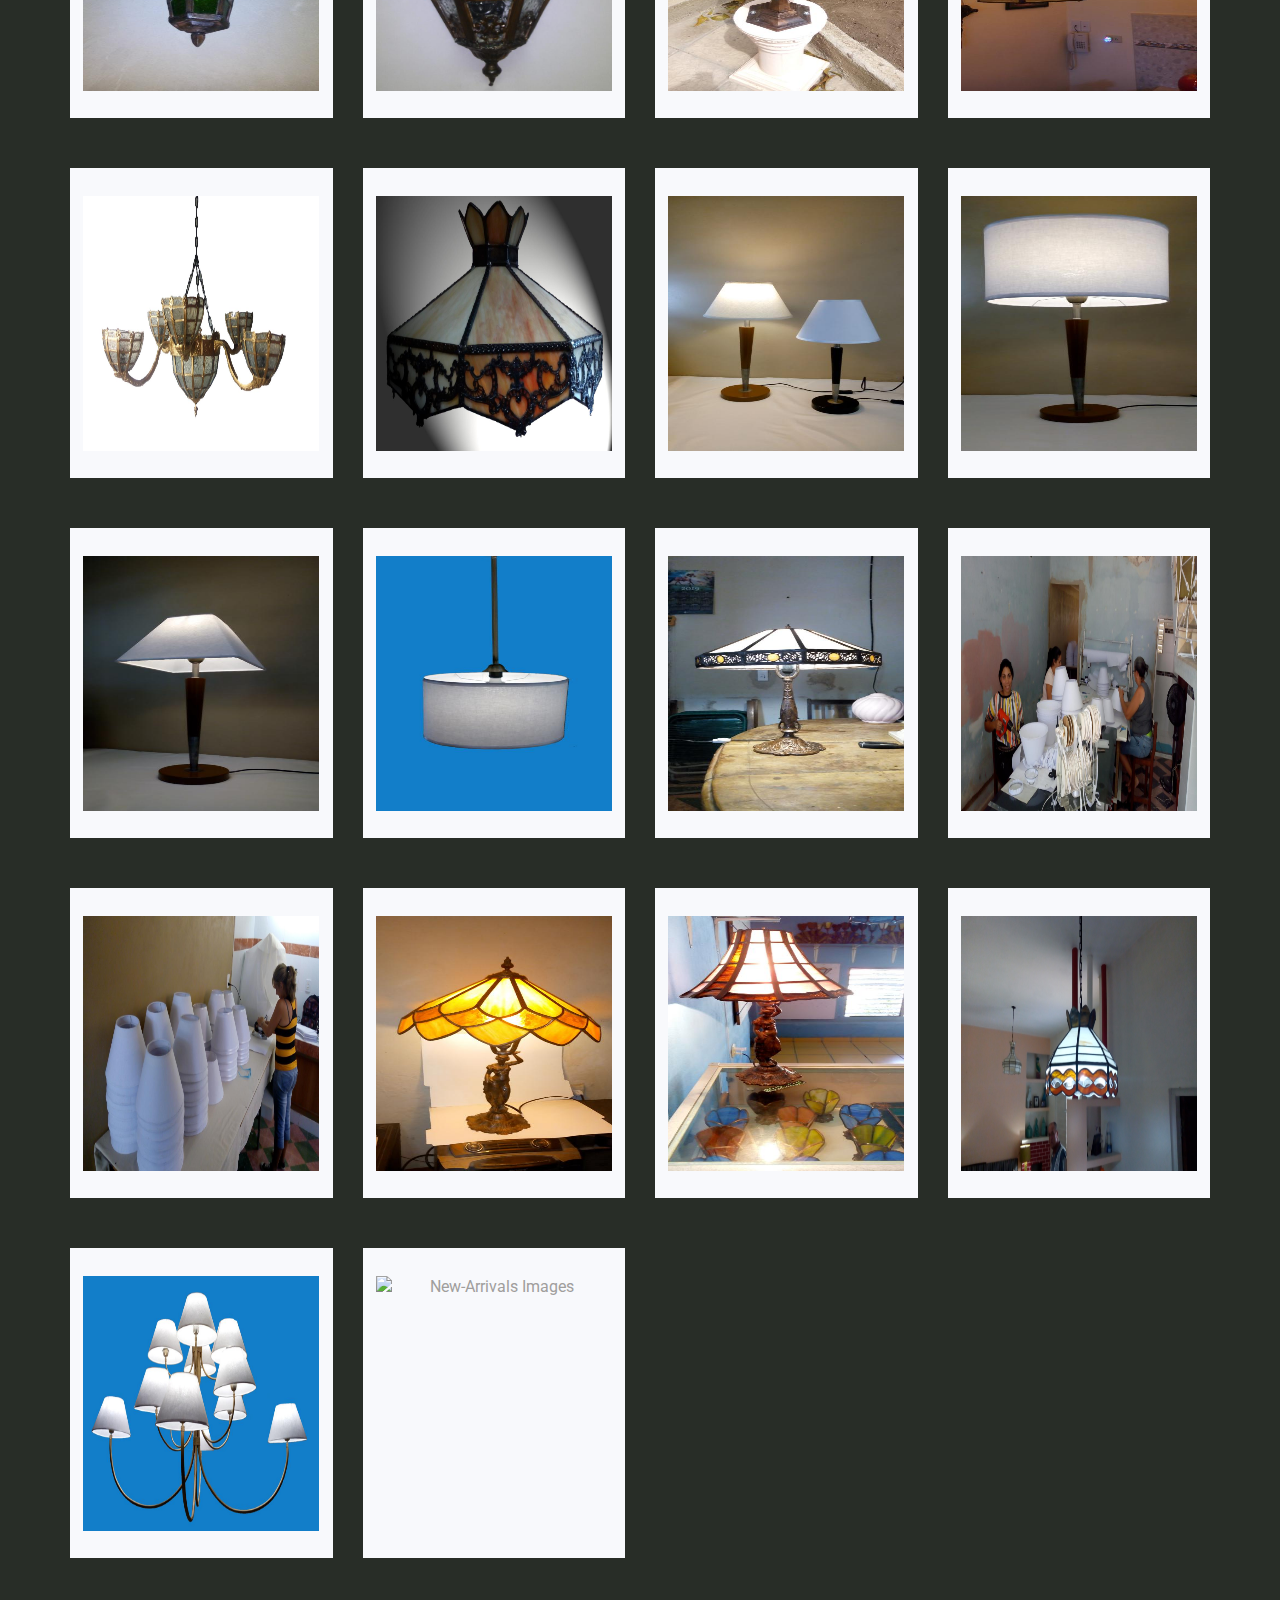
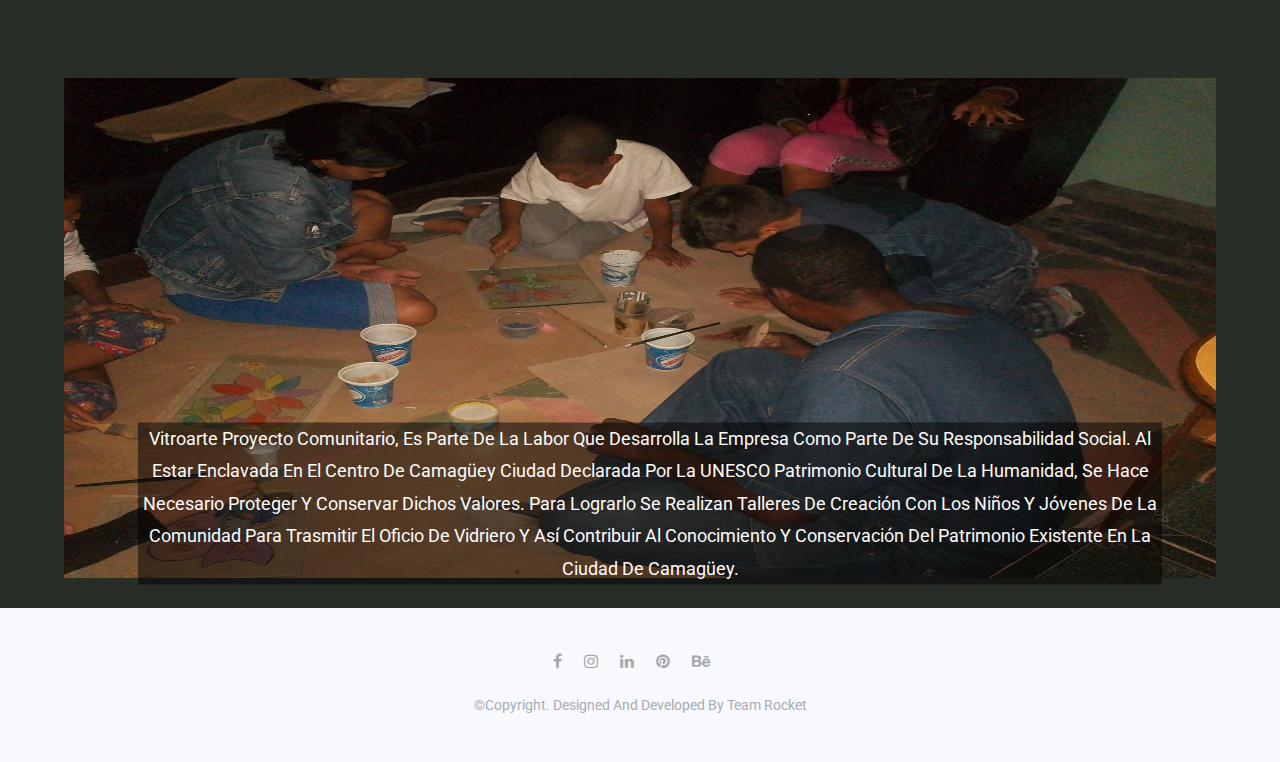
==== commit 38480994: "version 2.0 add Video,Nueva Diapositiva" ====
--- a/index.html
+++ b/index.html
@@ -174,7 +174,7 @@
 					</div><!-- /.item .active-->
 
 					<!-- .item -->
-					<div class="item active">
+					<div class="item ">
 						<div class="single-slide-item slide4">
 							<div class="container">
 								<div class="welcome-hero-content">
@@ -182,11 +182,10 @@
 										<div class="col-sm-7">
 											<div class="single-welcome-hero">
 												<div class="welcome-hero-txt">
-													<h2>Vitrales Restaurante 1800 Camagüey</h2>
-													<h4>Tecnica:Vitral Emplomado</h4>
+													<h2>Vitral de Medio Punto estilo Colonial </h2>
+													<h4>Vitral elaborado por Vitroarte.SRL con del empleo de la tecnica de vidrio emplomado</h4>
 													<p>
-														Vitral de medio punto estilo colonial de 1.60 X 0.90 metros ubicado en el Restaurante 1800
-														enclavado en el Centro Historico de la ciudad de Camagüey en el entorno de la plaza San Juan de Dios. 
+														Vitral elaborado a pedido de la dirección de la cadena hotelera "Hoteles Encanto" de la ciudad de Remedios, provincia de Villa Clara. Para la realización de este trabajo, se tuvo en cuenta el valor patrimonial del edificio. En su diseño, se representan íconos de la arquitectura remediana.Vitral elaborado a pedido de la dirección de la cadena hotelera "Hoteles Encanto" de la ciudad de Remedios, provincia de Villa Clara. Para la realización de este trabajo, se tuvo en cuenta el valor patrimonial del edificio. En su diseño, se representan íconos de la arquitectura remediana.
 													</p>
 												
 												</div><!--/.welcome-hero-txt-->
@@ -303,7 +302,7 @@
 		
 		<!--Video -->
 		<div class="video-container ">
-		<video src="../WebVistroArte/assets/PUBICIDAD VITRIART.mp4" width="420"  height="240"></video>
+		<video src="assets/PUBICIDAD VITRIART.mp4" autoplay controls poster="assets/WhatsApp Image 2023-07-21 at 4.14.29 PM.jpeg"></video>
 	    </div>	
 
 
--- a/assets/css/style.css
+++ b/assets/css/style.css
@@ -105,9 +105,17 @@
 .section-header h2 span{text-transform: lowercase;}
 /* section-header */
 
+
+.video-container{
+    display: flex;
+    justify-content: center;
+    align-items: center;
+    
+}
 .video-container video {
-    width: 100%;
-    height: 100%;
+    width: 80%;
+    height: 540px;
+    
   }
 /*=============Style css=========*/
 
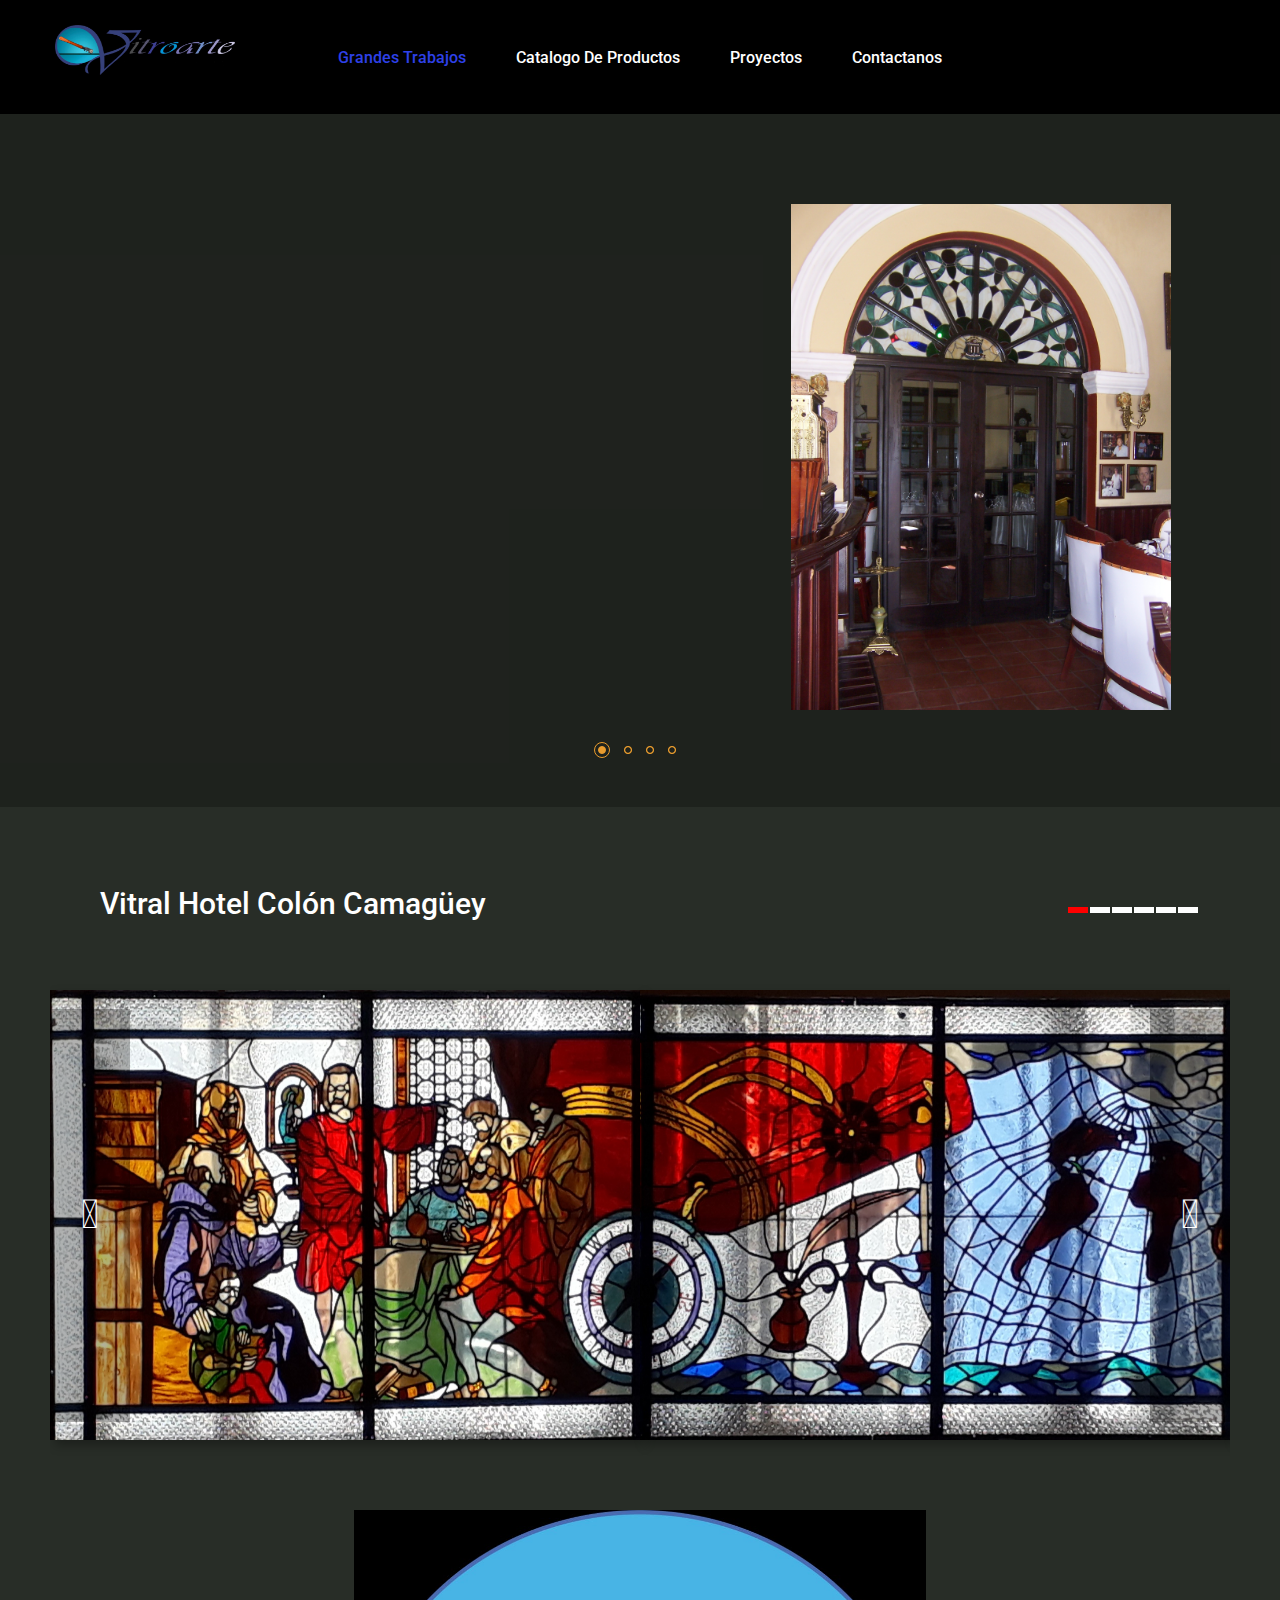
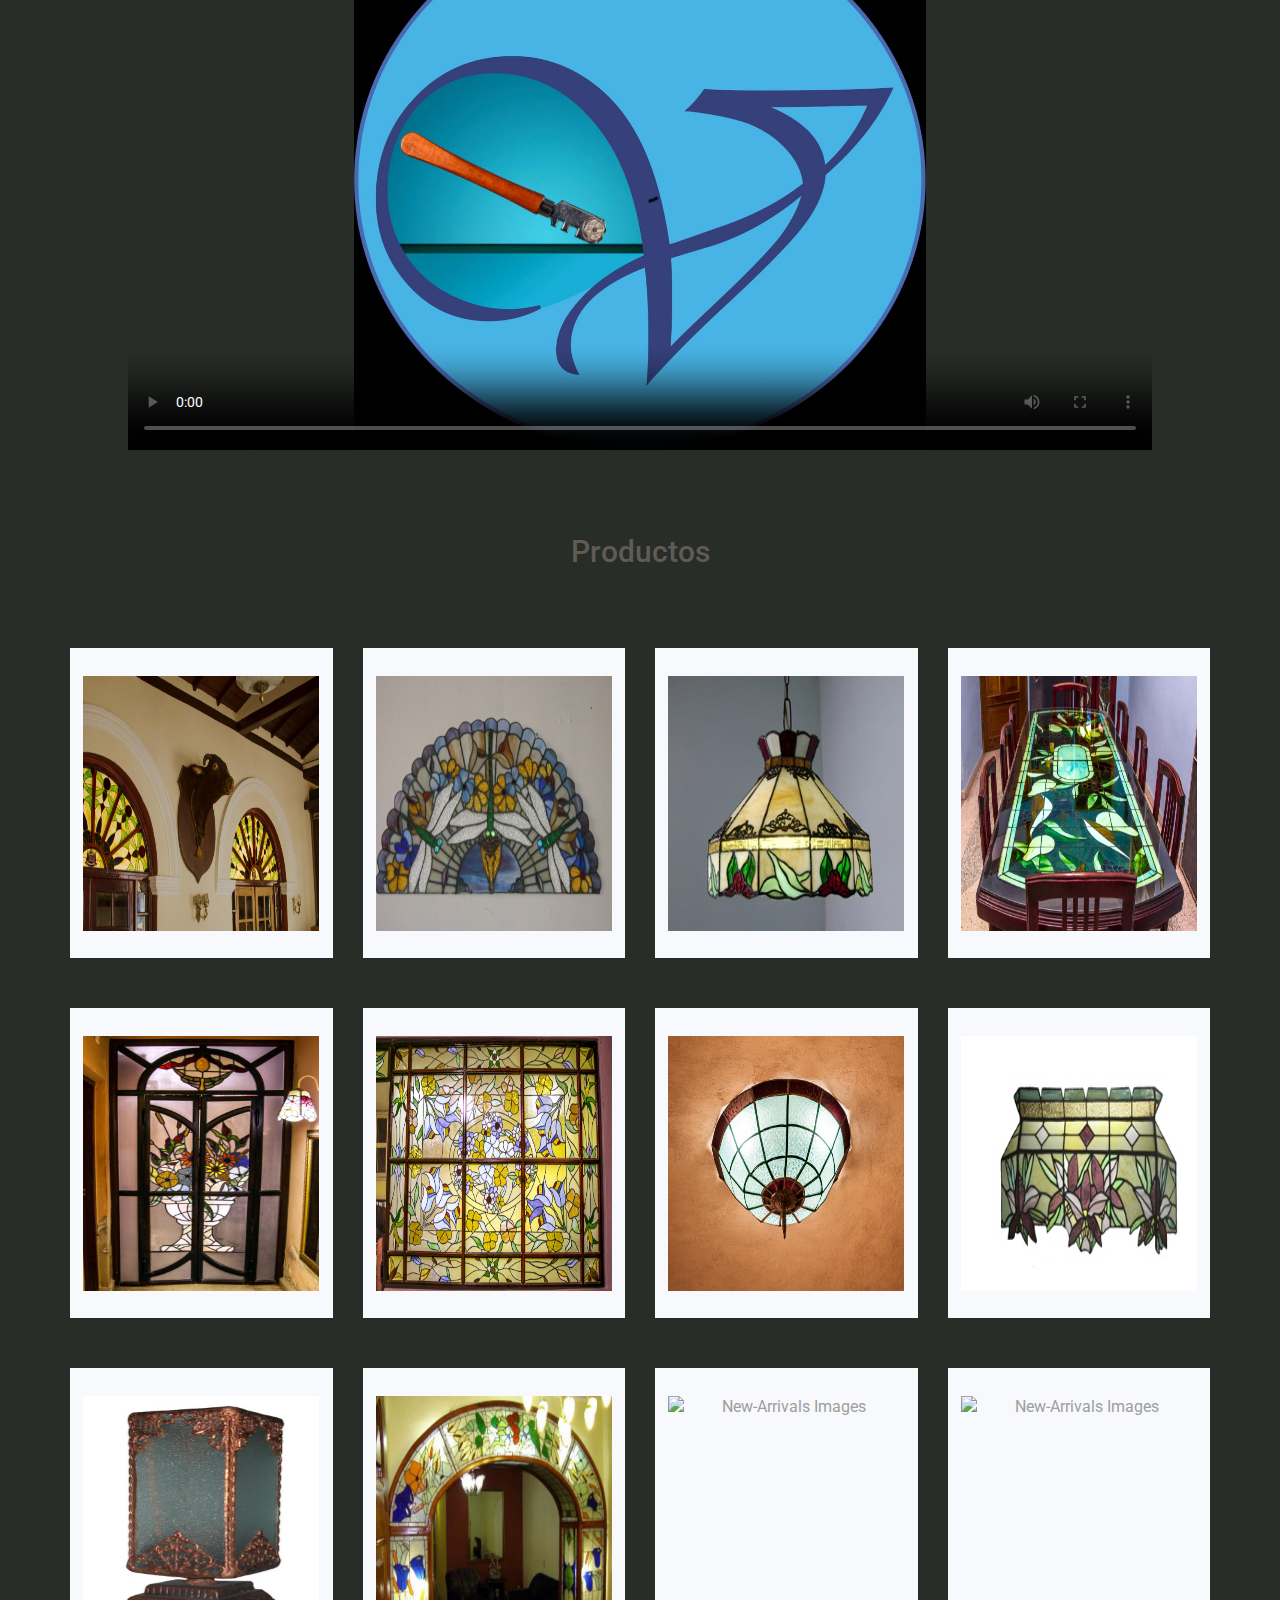
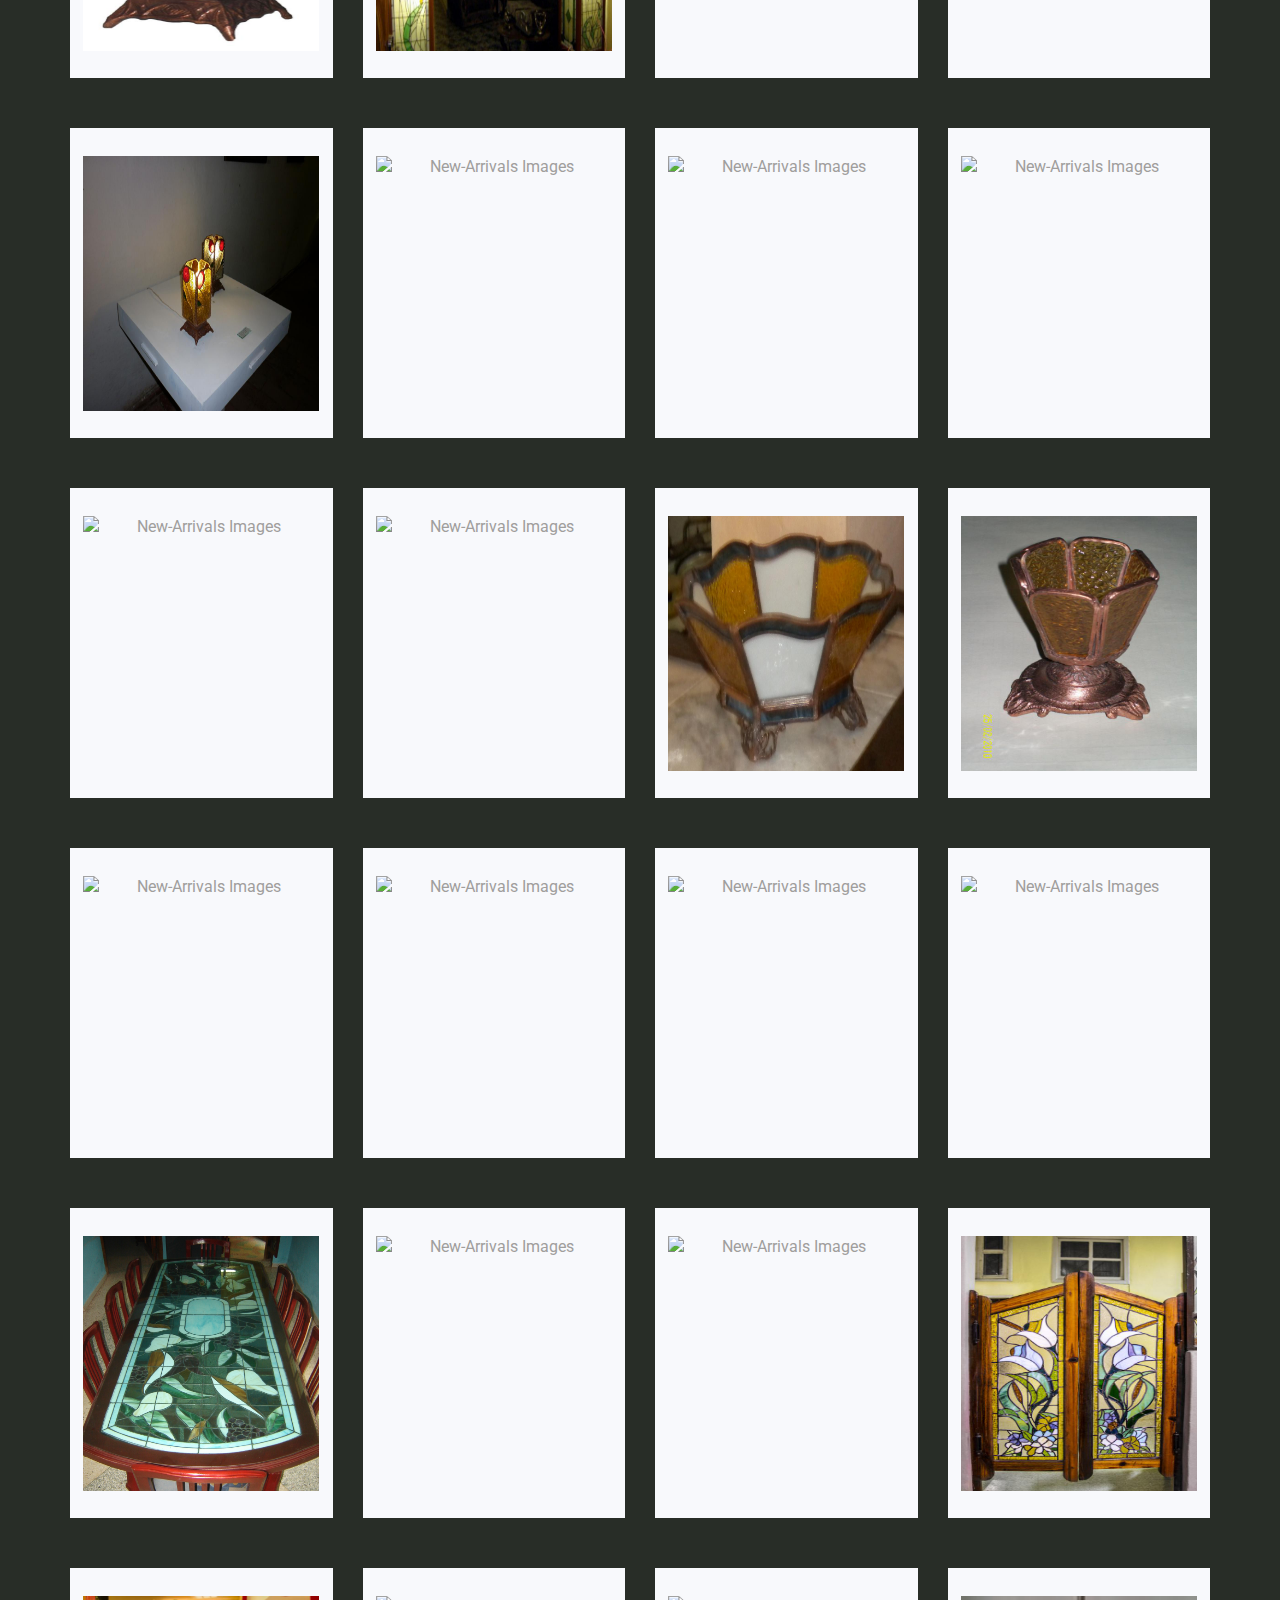
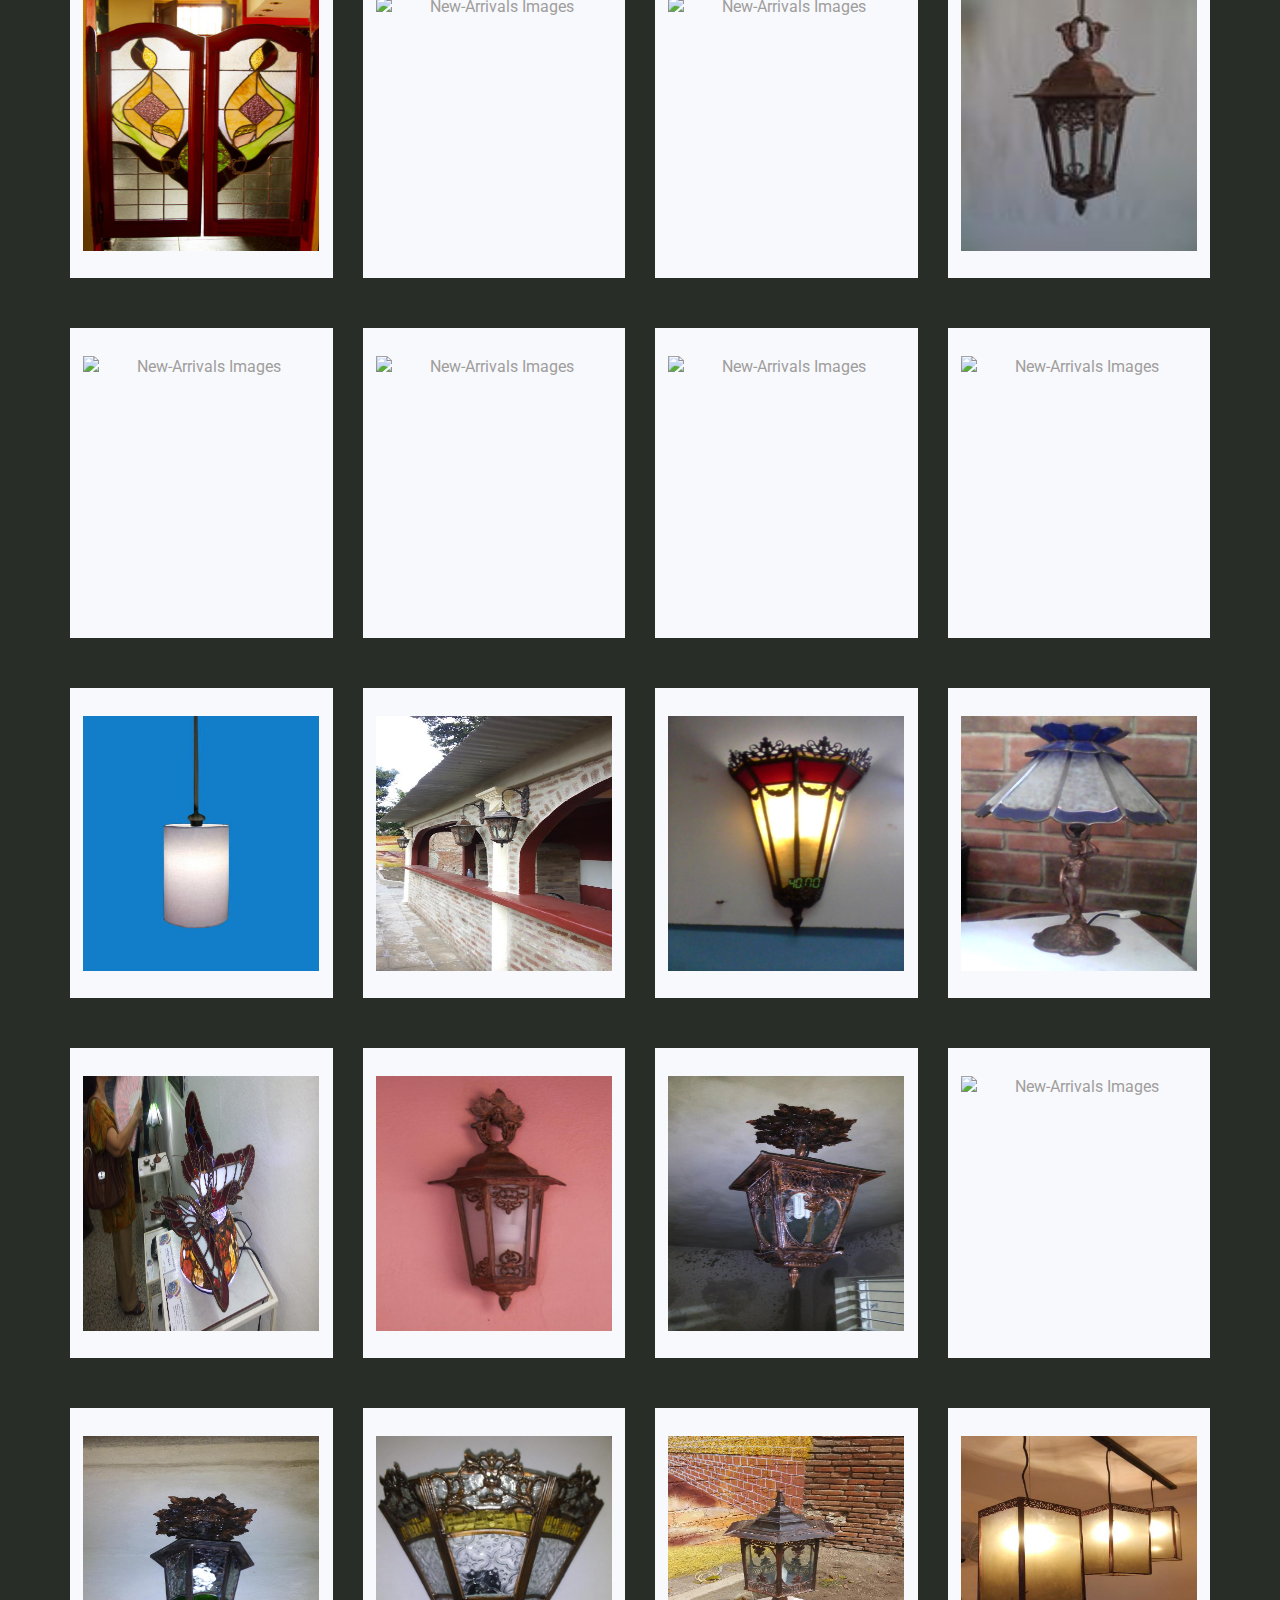
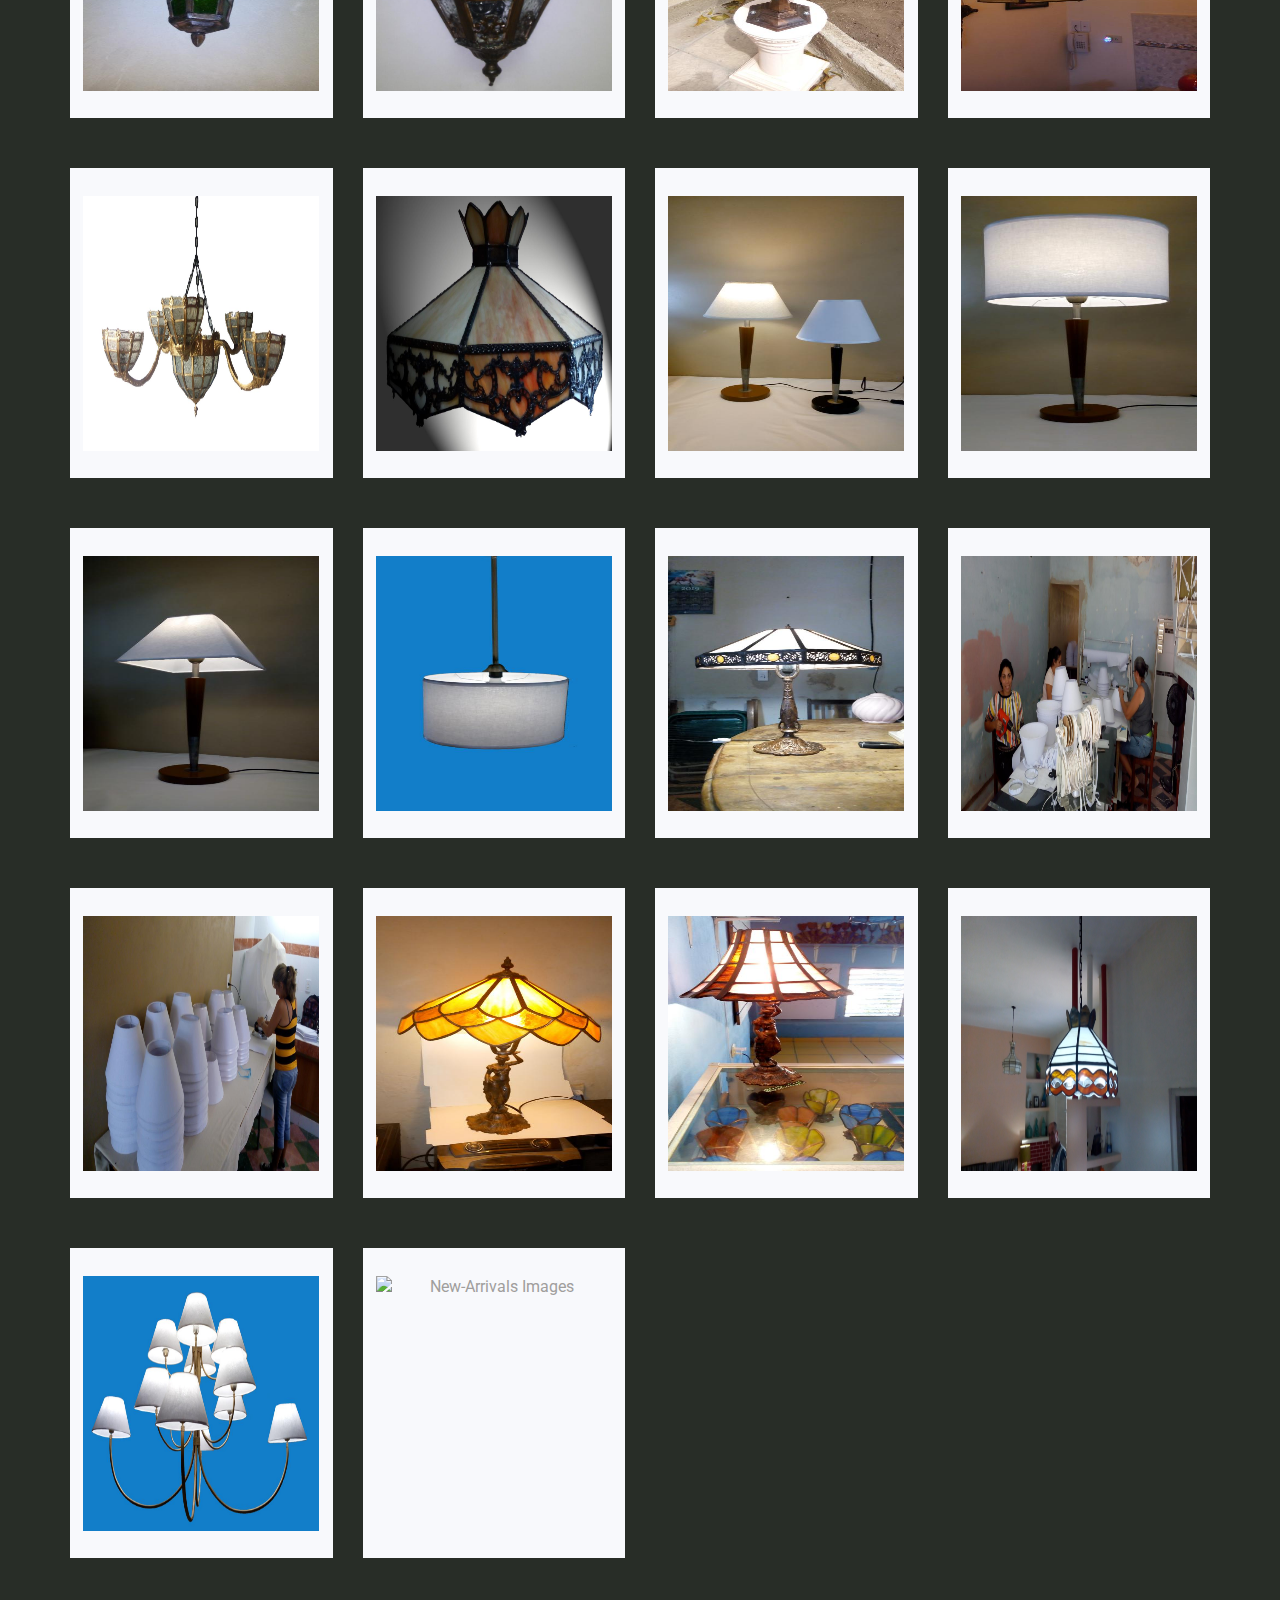
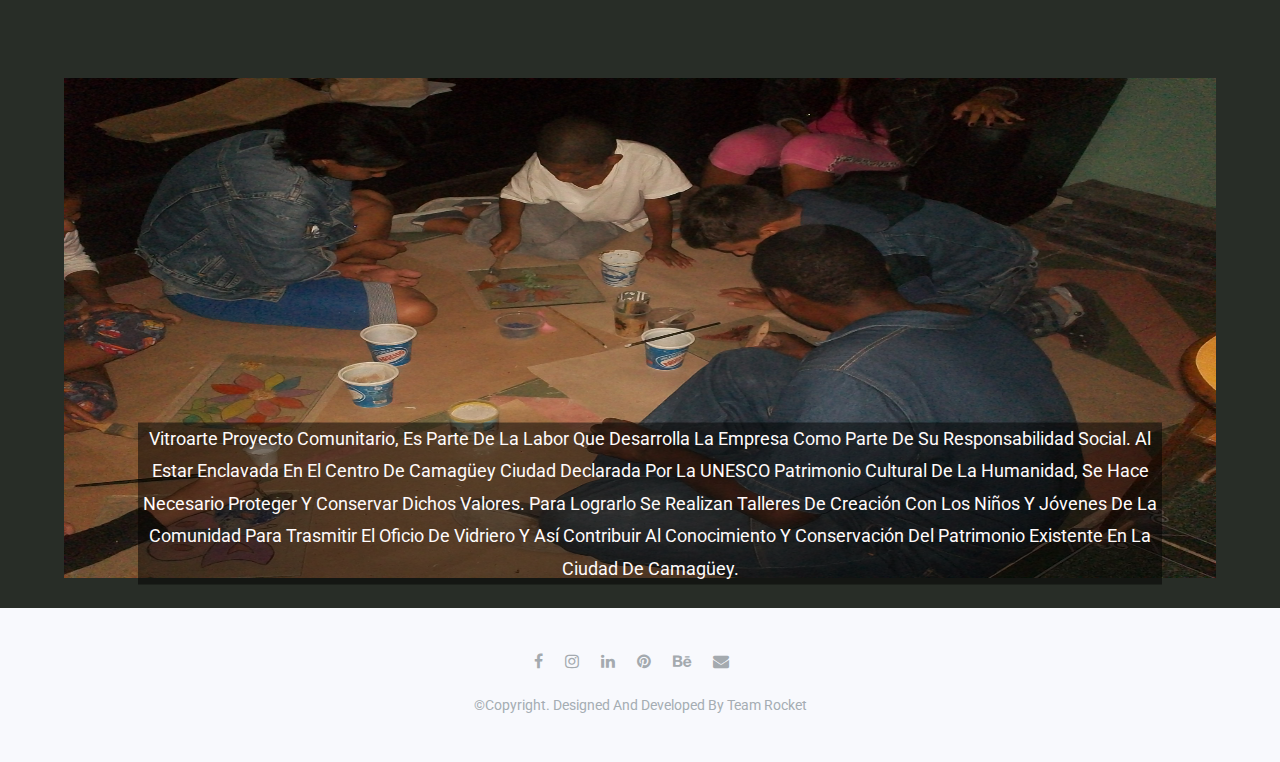
==== commit ae76e8f0: "primer arreglo carousel para movil" ====
--- a/index.html
+++ b/index.html
@@ -1004,7 +1004,8 @@
 						<a href="#"><i class="fa fa-instagram"></i></a>
 						<a href="#"><i class="fa fa-linkedin"></i></a>
 						<a href="#"><i class="fa fa-pinterest"></i></a>
-						<a href="#"><i class="fa fa-behance"></i></a>	
+						<a href="#"><i class="fa fa-behance"></i></a>
+						<a href="#"><i class="fa fa-envelope"></i></a>
 					</div>
 					<p>
 						&copy;copyright. designed and developed by Team Rocket
--- a/assets/css/style.css
+++ b/assets/css/style.css
@@ -469,8 +469,8 @@
 	background: rgba(0,0,0,0.3);
 	font-size: 40px;
 	height: 70%;
-	line-height: 40px;
-	width: 50px;
+	line-height: 60px;
+	width: 80px;
 	color: #fff;
 	cursor: pointer;
 	z-index: 500;
@@ -483,11 +483,11 @@
 }
 
 .contenedor-principal .flecha-izquierda {
-	left: 0;
+	left: 50px;
 }
 
 .contenedor-principal .flecha-derecha {
-	right: 0;
+	right: 50px;
 }
 
 /* ---- ----- ----- Carousel ----- ----- ----- */
@@ -497,6 +497,7 @@
 	padding: 20px 0;
 	overflow: hidden;
 	scroll-behavior: smooth;
+    
 }
 
 .contenedor-carousel .carousel {
@@ -541,7 +542,7 @@
 	width: 20px;
 	cursor: pointer;
 	border: none;
-	margin-right: 8px;
+	margin-right: 2px;
 }
 
 .contenedor-titulo-controles .indicadores button:hover,
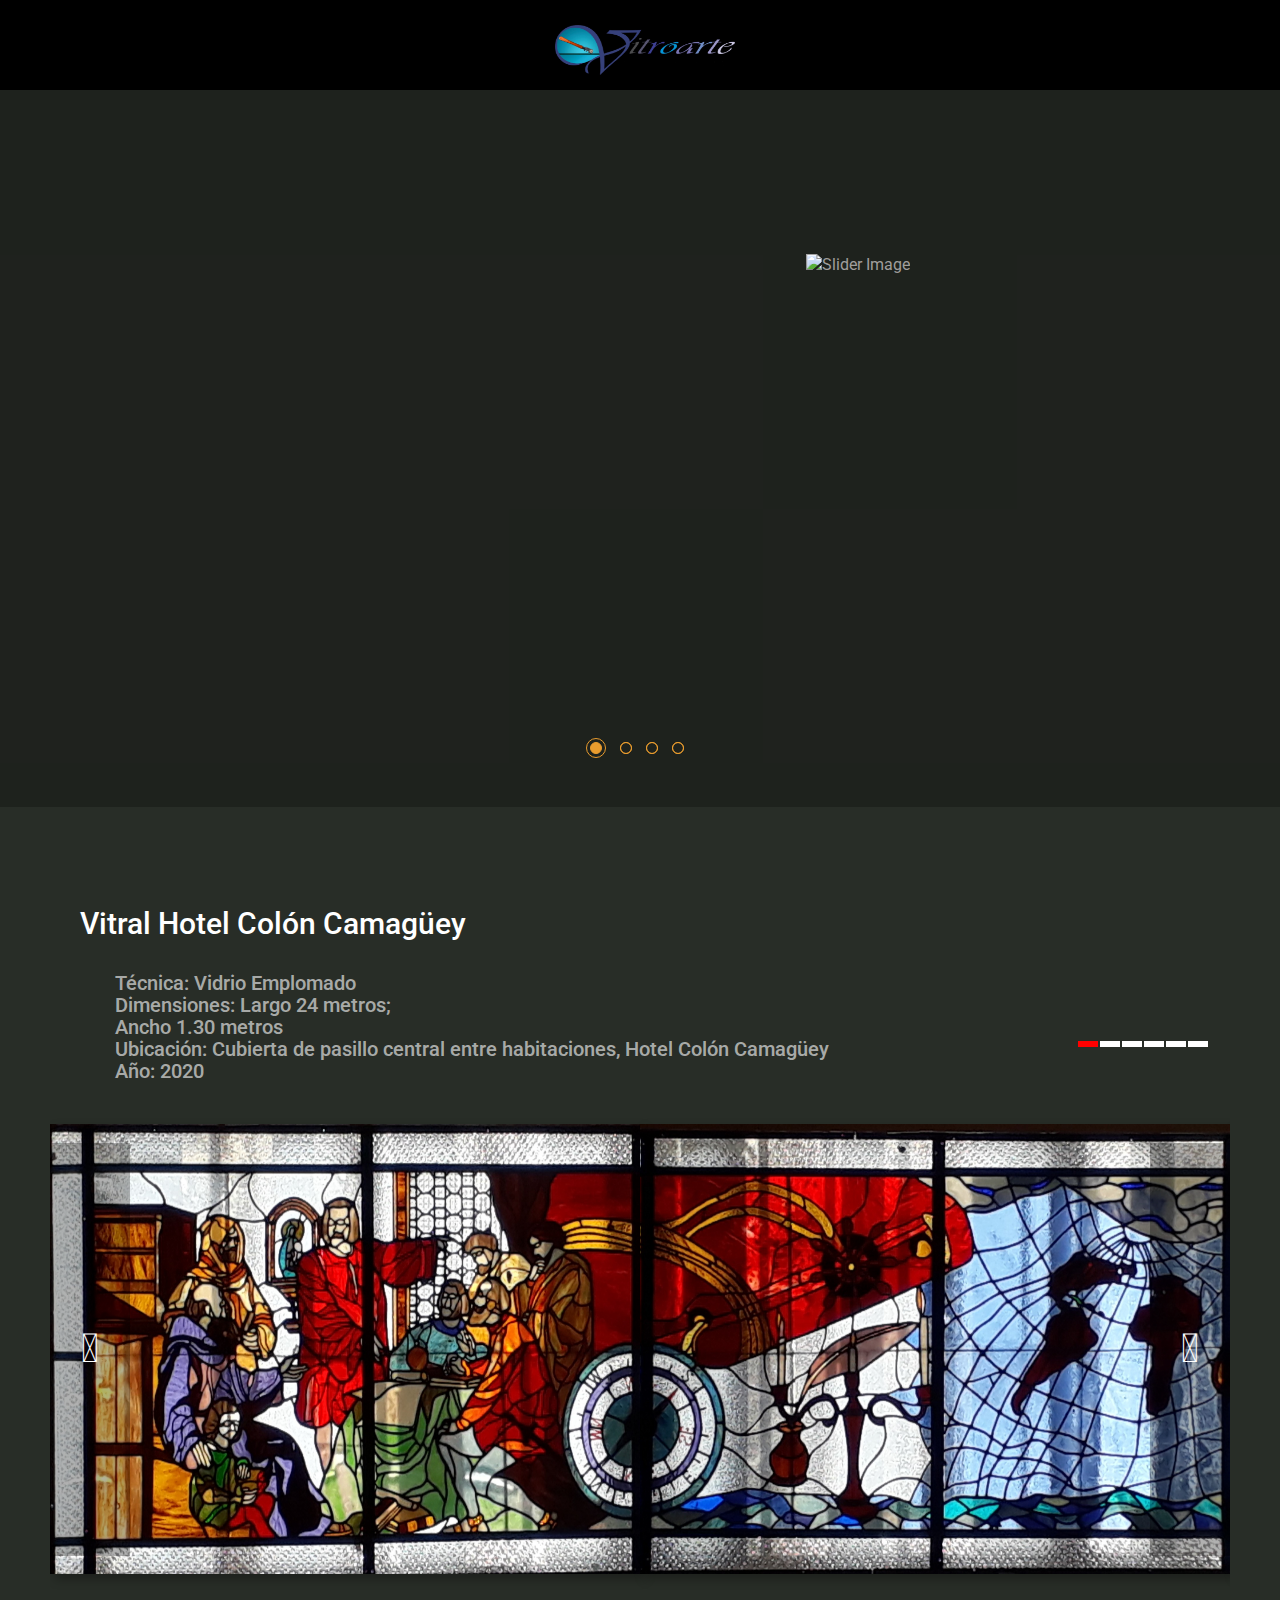
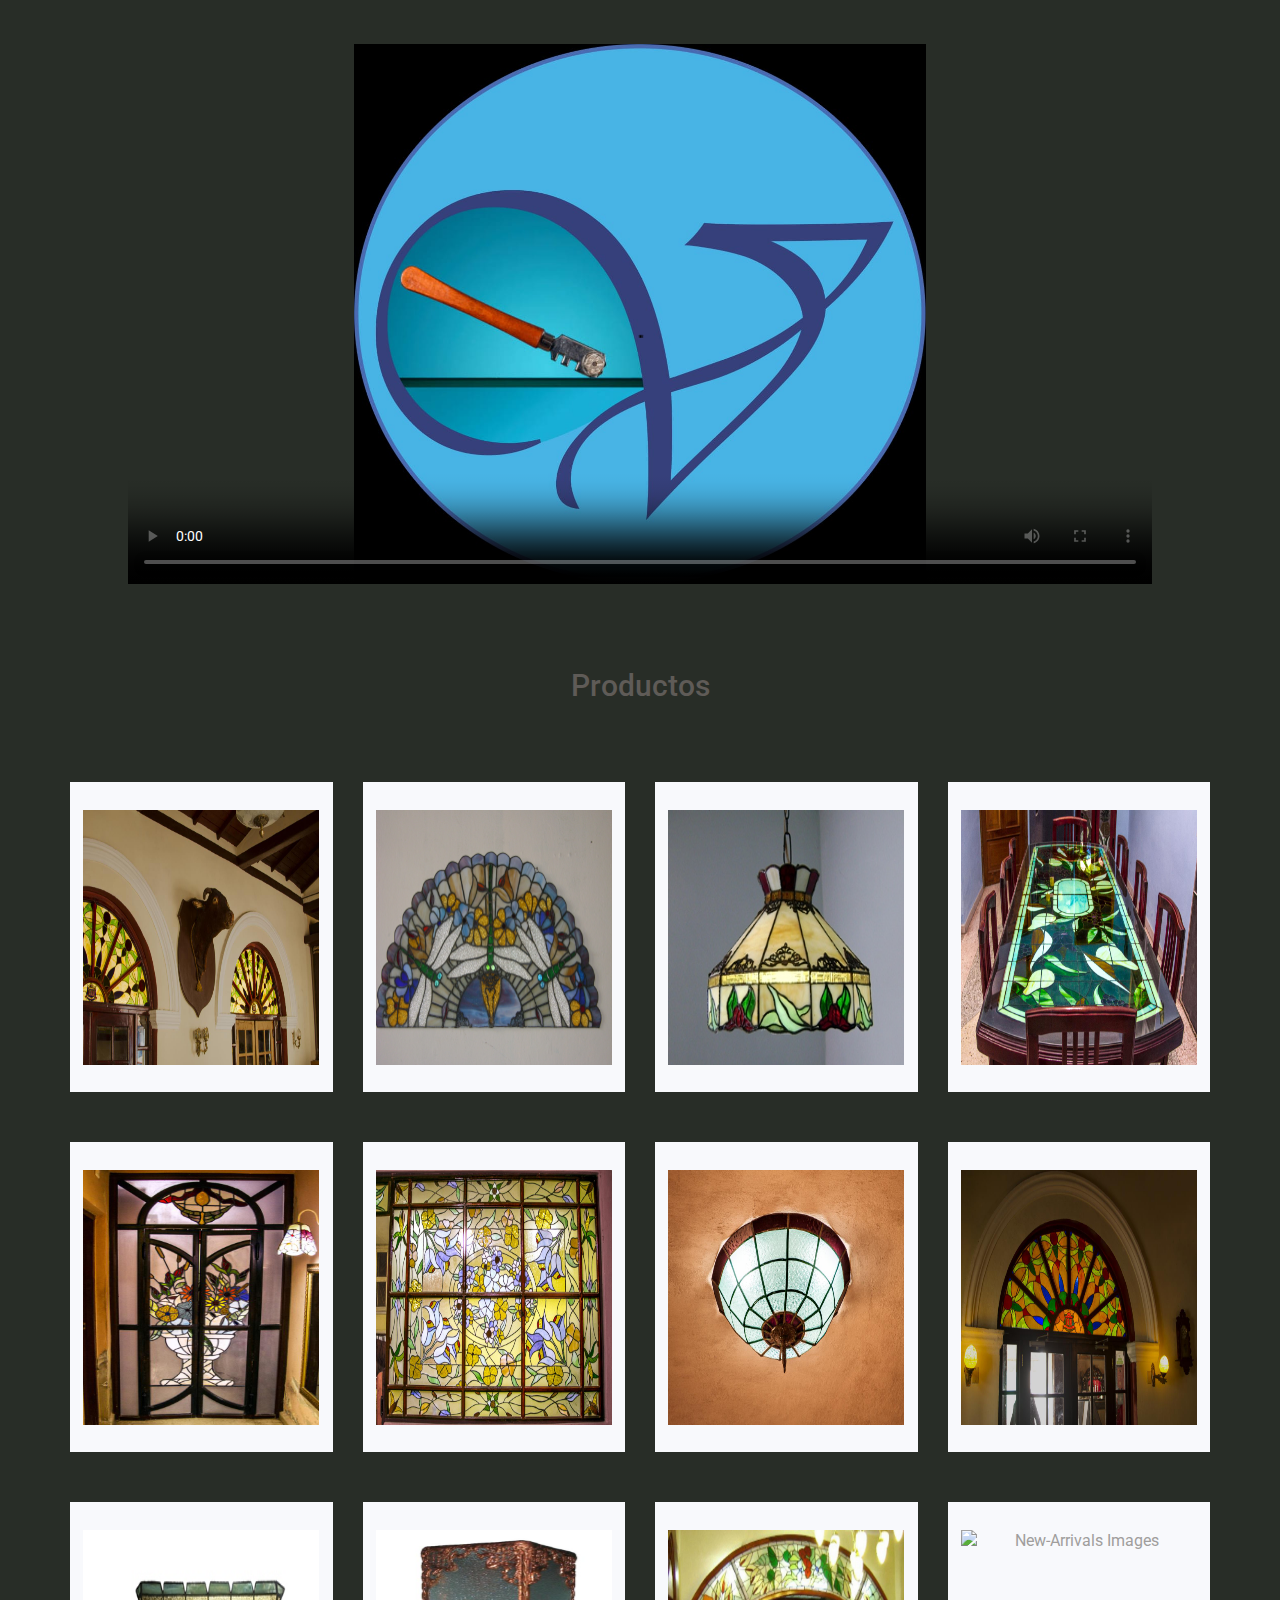
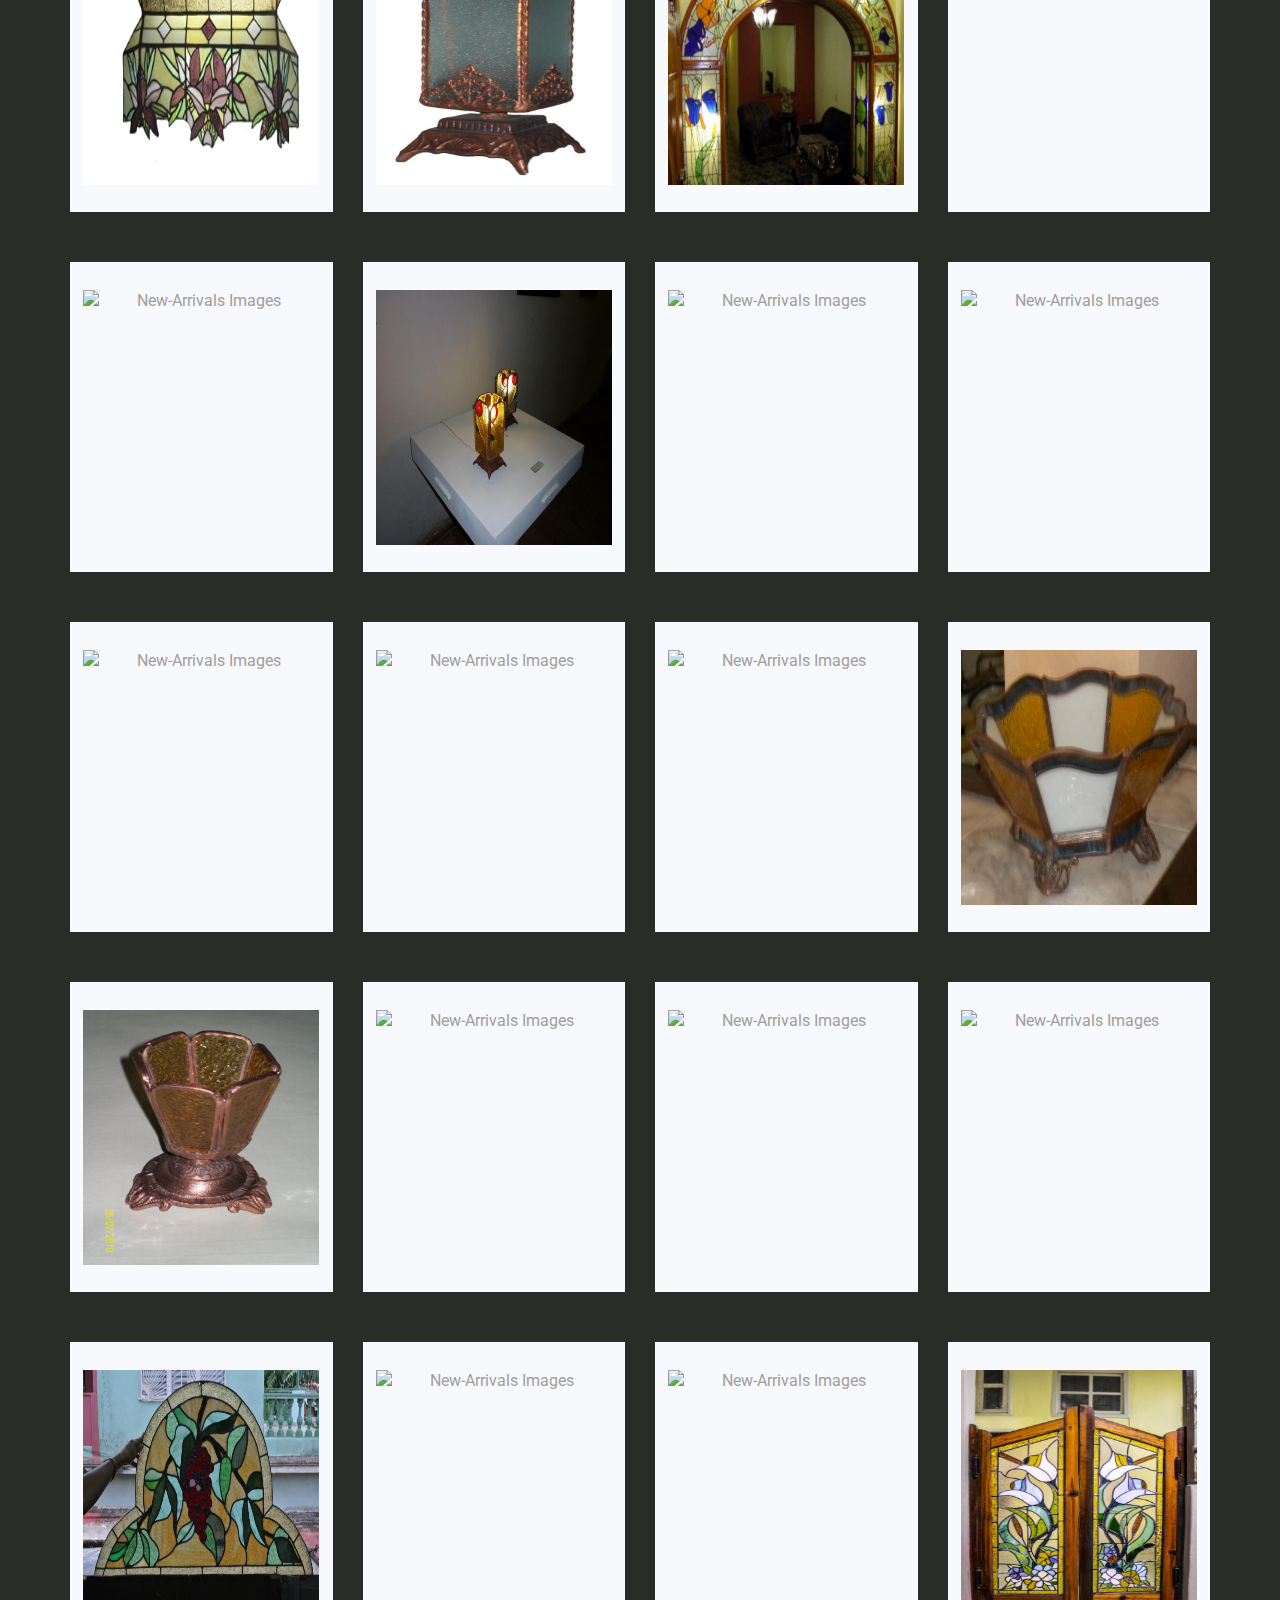
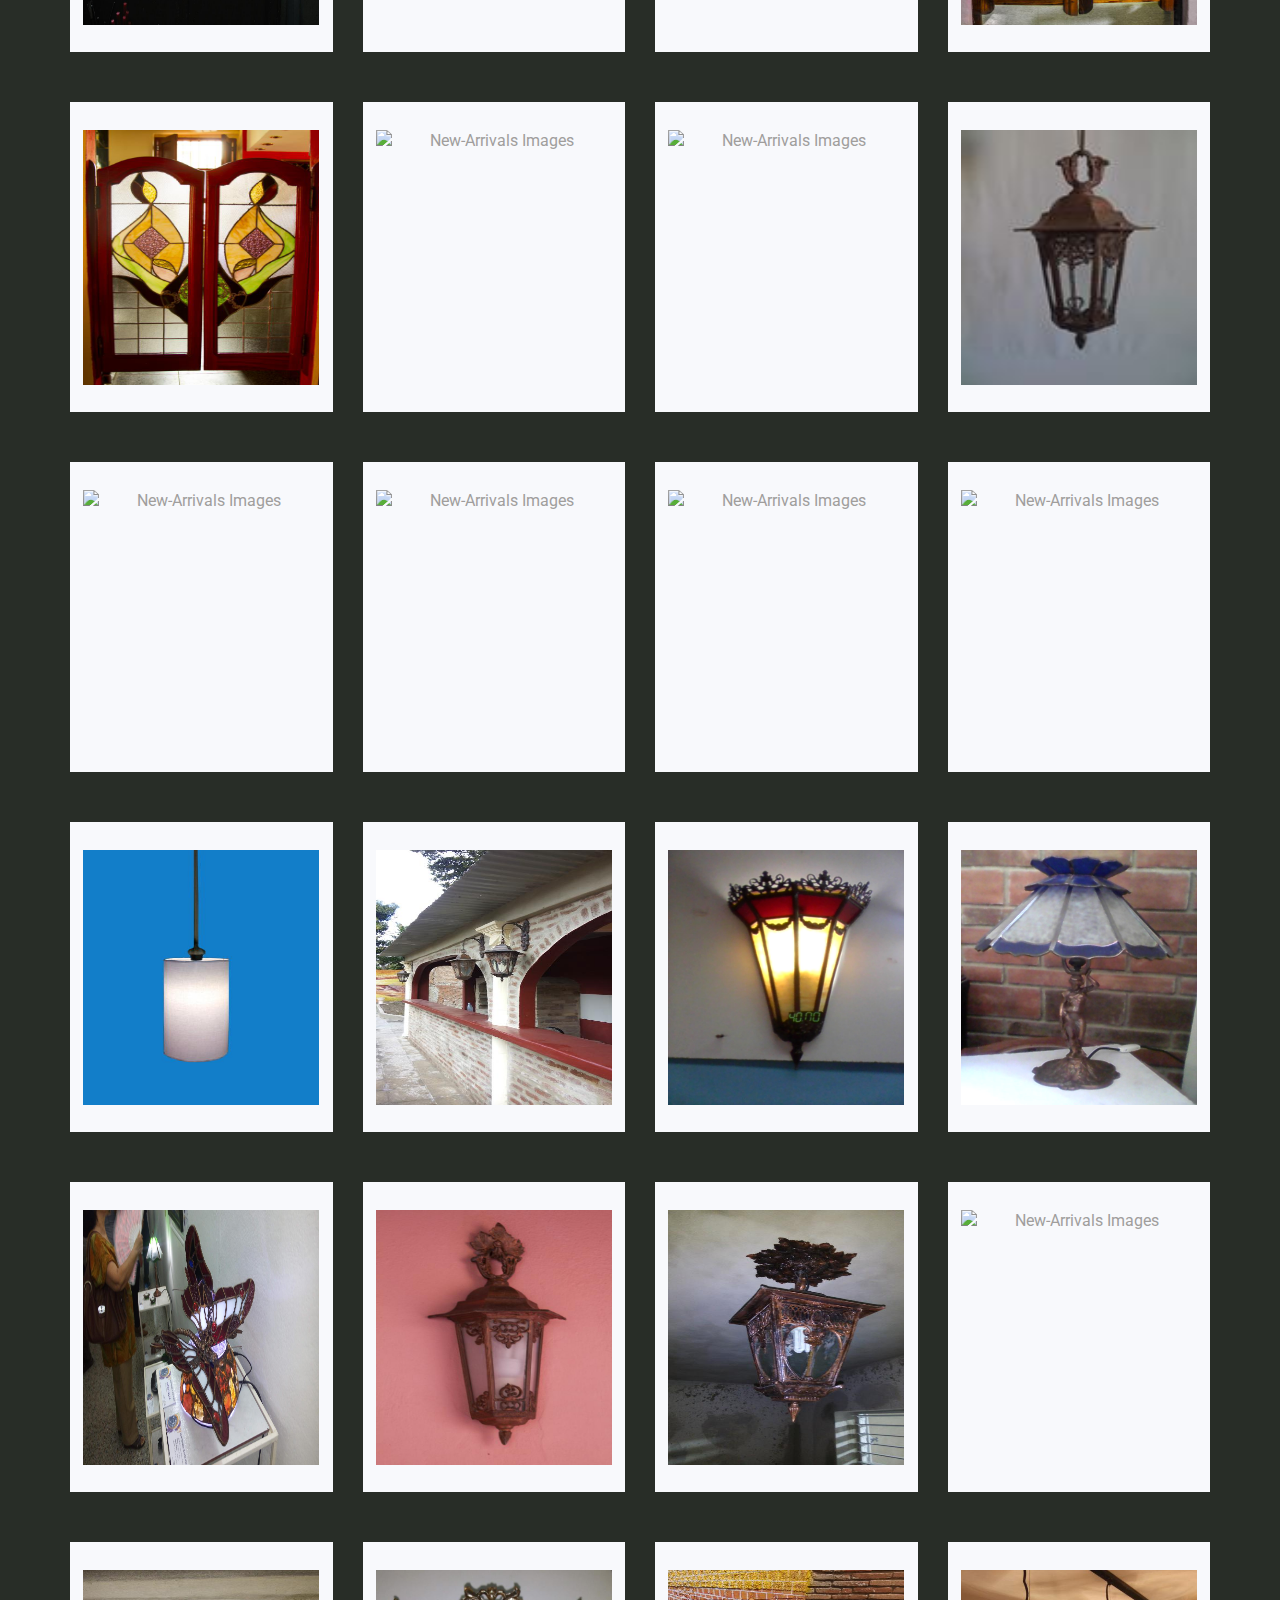
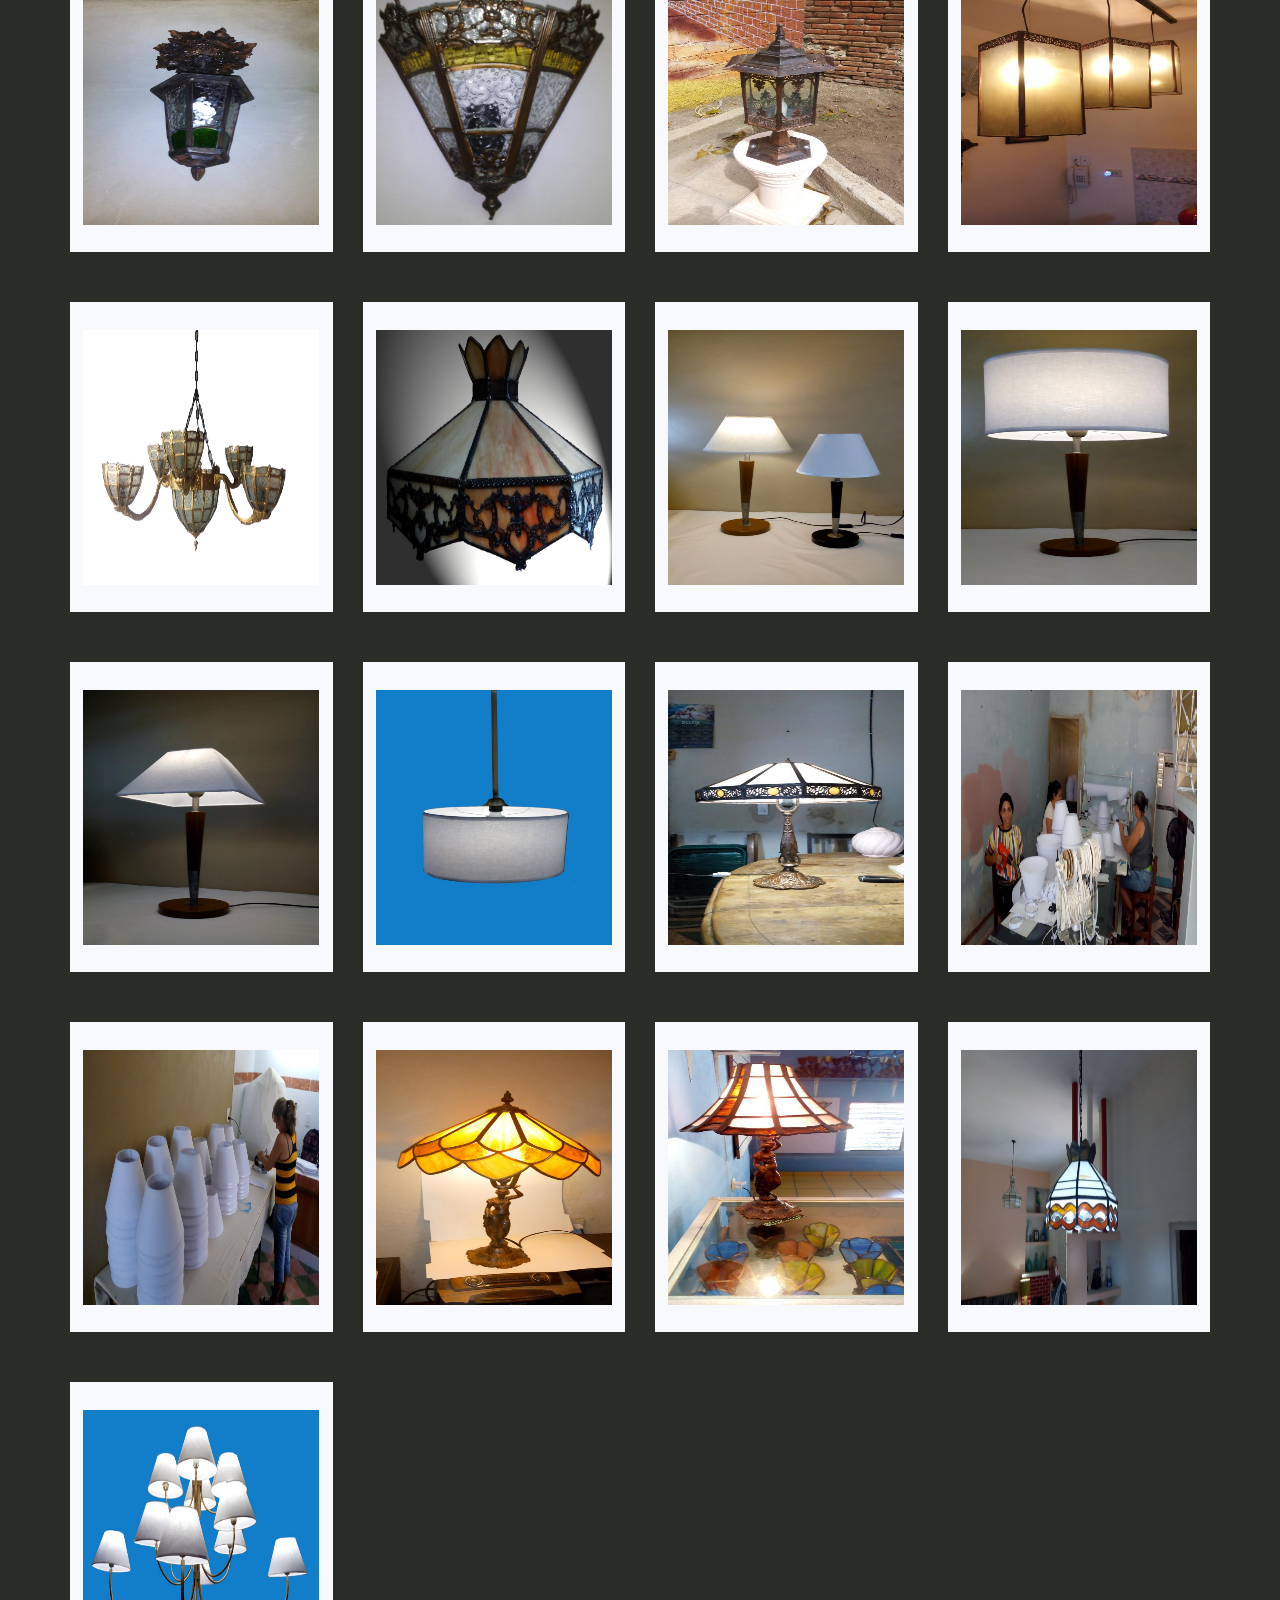
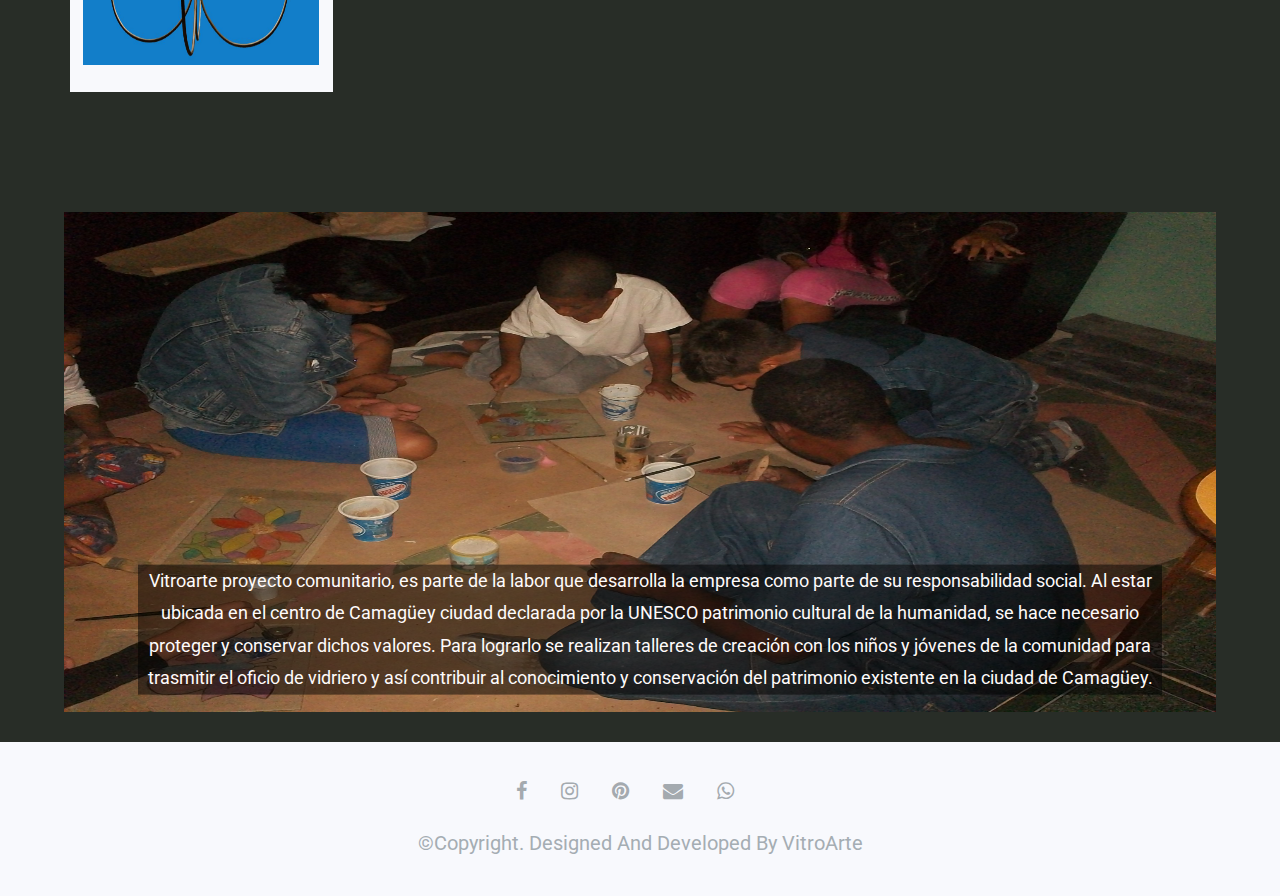
==== commit 53976d4f: "version 3.0" ====
--- a/index.html
+++ b/index.html
@@ -75,10 +75,11 @@
 											<div class="single-welcome-hero">
 												<div class="welcome-hero-txt">
 													<h2>Vitrales Restaurante 1800 Camagüey</h2>
-													<h4>Tecnica:Vitral Emplomado</h4>
+													<h4>Técnica: Vitral Emplomado</h4>
 													<p>
-														Vitral de medio punto estilo colonial de 1.60 X 0.90 metros ubicado en el Restaurante 1800
-														enclavado en el Centro Historico de la ciudad de Camagüey en el entorno de la plaza San Juan de Dios. 
+														Vitral de medio punto estilo colonial de 1.60 x 0.90 metros ubicado en el Restaurante 1800,
+														enclavado en el Centro Histórico de la ciudad de Camagüey, en el entorno de la Plaza San Juan de Dios.
+														
 													</p>
 												
 												</div><!--/.welcome-hero-txt-->
@@ -87,7 +88,7 @@
 										<div class="col-sm-5">
 											<div class="single-welcome-hero">
 												<div class="welcome-hero-img-1">
-													<img src="assets/images/slider/Imagen1.jpg" alt="slider image">
+													<img src="assets/images/slider/imagen1.jpg" alt="slider image">
 												</div><!--/.welcome-hero-txt-->
 											</div><!--/.single-welcome-hero-->
 										</div><!--/.col-->
@@ -106,13 +107,10 @@
 										<div class="col-sm-7">
 											<div class="single-welcome-hero">
 												<div class="welcome-hero-txt">
-													<h2>Conjunto de Lamparas de estilo colonial</h2>
-													<h4>Plafon Contral de 2.60 metros de diametro X 1.2 de alto Acompañado de 8 plafones de 1 metro de diametro </h4>
+													<h2>Conjunto de lámparas de estilo colonial</h2>
+													<h4>Plafón central de 2.60 metros de diámetro x 1.2 metros de alto acompañado de 8 plafones de 1 metro de diámetro.</h4>
 													<p>
-														Este trabajo se encuentra ubicado en el centro historico de la ciudad de camaguey
-														al interior del teatro avellandeda como producto de un proceso de conservacion de 
-														la edificacion en momentos de la celebracion del 500 aniversario de la ciudad de camaguey, la ubicacion final de la pieza 
-														fue sobre el escenario. 
+														Este trabajo se encuentra ubicado en el centro histórico de la ciudad de Camagüey, en el interior del Teatro Avellaneda, como resultado de un proceso de conservación de la edificación durante la celebración del 500 aniversario de la ciudad de Camagüey. La ubicación final de la pieza fue sobre el escenario
 													</p>
 													<div class="packages-price">
 														
@@ -145,11 +143,9 @@
 												<div class="welcome-hero-txt">
 												    
 													<h2>Luminarias Estilo Tiffany</h2>
-													<h4>Conjunto de lamparas para sala de billar </h4>
+													<h4>Conjunto de lámparas para sala de billar</h4>
 													<p>
-														Elaboracion y montaje de sistema de ilumincacion diseñado 
-														para salas de billar, reservados y espacios multifuncionales,
-														ubicados en la Sala de Juegos Mimote Billar en la Ciudad de Camagüey										   
+														Elaboración y montaje de un sistema de iluminación diseñado para salas de billar, reservados y espacios multifuncionales, ubicados en la Sala de Juegos "Mimote Billar" en la ciudad de Camagüey.								   
 													</p>
 													
 													<div class="packages-price">
@@ -162,7 +158,7 @@
 										<div class="col-sm-5">
 											<div class="single-welcome-hero">
 												<div class="welcome-hero-img-3">
-													<img src="assets/images/slider/Imagen3.jpg" alt="slider image">
+													<img src="assets/images/slider/imagen3.jpg" alt="slider image">
 												</div><!--/.welcome-hero-txt-->
 											</div><!--/.single-welcome-hero-->
 										</div><!--/.col-->
@@ -182,10 +178,10 @@
 										<div class="col-sm-7">
 											<div class="single-welcome-hero">
 												<div class="welcome-hero-txt">
-													<h2>Vitral de Medio Punto estilo Colonial </h2>
-													<h4>Vitral elaborado por Vitroarte.SRL con del empleo de la tecnica de vidrio emplomado</h4>
+													<h2>Vitral de Medio Punto estilo Colonial</h2>
+													<h4>Vitral elaborado por Vitroarte S.R.L. con el empleo de la técnica de vidrio emplomado</h4>
 													<p>
-														Vitral elaborado a pedido de la dirección de la cadena hotelera "Hoteles Encanto" de la ciudad de Remedios, provincia de Villa Clara. Para la realización de este trabajo, se tuvo en cuenta el valor patrimonial del edificio. En su diseño, se representan íconos de la arquitectura remediana.Vitral elaborado a pedido de la dirección de la cadena hotelera "Hoteles Encanto" de la ciudad de Remedios, provincia de Villa Clara. Para la realización de este trabajo, se tuvo en cuenta el valor patrimonial del edificio. En su diseño, se representan íconos de la arquitectura remediana.
+														Vitral elaborado a pedido de la dirección de la cadena hotelera "Hoteles Encanto" de la ciudad de Remedios, provincia de Villa Clara. Para la realización de este trabajo, se tuvo en cuenta el valor patrimonial del edificio. En su diseño, se representan íconos de la arquitectura remediana
 													</p>
 												
 												</div><!--/.welcome-hero-txt-->
@@ -193,8 +189,8 @@
 										</div><!--/.col-->
 										<div class="col-sm-5">
 											<div class="single-welcome-hero">
-												<div class="welcome-hero-img-1">
-													<img src="assets/images/slider/Imagen1.jpg" alt="slider image">
+												<div class="welcome-hero-img-4">
+													<img src="assets/images/slider/imagen4.jpeg" alt="slider image">
 												</div><!--/.welcome-hero-txt-->
 											</div><!--/.single-welcome-hero-->
 										</div><!--/.col-->
@@ -224,14 +220,17 @@
 				            </div><!--/.navbar-header-->
 				            <!-- End Header Navigation -->
 
-				            <!-- Collect the nav links, forms, and other content for toggling -->
+				            <!-- nav bar para futuras opciones  -->
+							<!--
 				            <div class="collapse navbar-collapse menu-ui-design" id="navbar-menu">
 				                <ul class="nav navbar-nav navbar-center" data-in="fadeInDown" data-out="fadeOutUp">
 				                    <li class=" scroll active"><a href="#home">Grandes Trabajos</a></li>
 				                    <li class="scroll"><a href="#new-arrivals">Catalogo de Productos</a></li>
 				                    <li class="scroll"><a href="#blog">Proyectos</a></li>
 				                    <li class="scroll"><a href="#footer">Contactanos</a></li>
-				                </ul><!--/.nav -->
+				                </ul>
+							-->
+								<!--/.nav -->
 				            </div><!-- /.navbar-collapse -->
 				        </div><!--/.container-->
 				    </nav><!--/nav-->
@@ -249,7 +248,16 @@
 	
 		
 			<div class="contenedor-titulo-controles">
+				<div class="contenedor-texto">
 				<h3>Vitral Hotel Colón Camagüey</h3>
+				<h2>
+					Técnica: Vidrio Emplomado
+					Dimensiones: Largo 24 metros;
+					Ancho 1.30 metros
+					Ubicación: Cubierta de pasillo central entre habitaciones, Hotel Colón Camagüey
+					Año: 2020
+				</h2>
+				</div>
 				<div class="indicadores"></div>
 			</div>
 	
@@ -302,7 +310,7 @@
 		
 		<!--Video -->
 		<div class="video-container ">
-		<video src="assets/PUBICIDAD VITRIART.mp4" autoplay controls poster="assets/WhatsApp Image 2023-07-21 at 4.14.29 PM.jpeg"></video>
+		<video src="assets/PUBICIDAD VITRIART_HDTV FULL.webm"  controls poster="assets/WhatsApp Image 2023-07-21 at 4.14.29 PM.jpeg"></video>
 	    </div>	
 
 
@@ -388,6 +396,16 @@
 						<div class="col-md-3 col-sm-4">
 							<div class="single-new-arrival">
 								<div class="single-new-arrival-bg">
+									<img src="assets/images/collection/ProdoIMG8.jpg" alt="new-arrivals images">
+									<div class="single-new-arrival-bg-overlay"></div>
+									
+								</div>
+							</div>
+						</div>
+
+						<div class="col-md-3 col-sm-4">
+							<div class="single-new-arrival">
+								<div class="single-new-arrival-bg">
 									<img src="assets/images/collection/ProdoIMG9.jpg" alt="new-arrivals images">
 									<div class="single-new-arrival-bg-overlay"></div>
 									
@@ -424,7 +442,6 @@
 								</div>
 							</div>
 						</div>
-
 						<div class="col-md-3 col-sm-4">
 							<div class="single-new-arrival">
 								<div class="single-new-arrival-bg">
@@ -434,6 +451,7 @@
 								</div>
 							</div>
 						</div>
+
 						<div class="col-md-3 col-sm-4">
 							<div class="single-new-arrival">
 								<div class="single-new-arrival-bg">
@@ -547,16 +565,6 @@
 						<div class="col-md-3 col-sm-4">
 							<div class="single-new-arrival">
 								<div class="single-new-arrival-bg">
-									<img src="assets/images/collection/ProdoIMG12.jpg" alt="new-arrivals images">
-									<div class="single-new-arrival-bg-overlay"></div>
-									
-								</div>
-							</div>
-						</div>
-
-						<div class="col-md-3 col-sm-4">
-							<div class="single-new-arrival">
-								<div class="single-new-arrival-bg">
 									<img src="assets/images/collection/ProdoIMG25.jpg" alt="new-arrivals images">
 									<div class="single-new-arrival-bg-overlay"></div>
 									
@@ -922,15 +930,7 @@
 							</div>
 						</div>
 
-						<div class="col-md-3 col-sm-4">
-							<div class="single-new-arrival">
-								<div class="single-new-arrival-bg">
-									<img src="assets/images/collection/ProdoIMG62.jpg" alt="new-arrivals images">
-									<div class="single-new-arrival-bg-overlay"></div>
-									
-								</div>
-							</div>
-						</div>
+					
 
 							<!--*******************
 								*Ejemplo Original *
@@ -977,7 +977,7 @@
 								<div class="ProyectoNiños">
 									<img src="assets/images/collection/niñosIMG1.JPG" alt="blog image">
 									<p>Vitroarte proyecto comunitario, es parte de la labor que desarrolla
-										la empresa como parte de su responsabilidad social. Al estar enclavada
+										la empresa como parte de su responsabilidad social. Al estar ubicada
 										en el centro de Camagüey ciudad declarada por la UNESCO patrimonio
 									    cultural de la humanidad, se hace necesario proteger y conservar dichos
 										valores. Para lograrlo se realizan talleres de creación con los niños
@@ -1000,15 +1000,14 @@
 			<div class="container">
 				<div class="hm-footer-copyright text-center">
 					<div class="footer-social">
-						<a href="#"><i class="fa fa-facebook"></i></a>	
-						<a href="#"><i class="fa fa-instagram"></i></a>
-						<a href="#"><i class="fa fa-linkedin"></i></a>
-						<a href="#"><i class="fa fa-pinterest"></i></a>
-						<a href="#"><i class="fa fa-behance"></i></a>
-						<a href="#"><i class="fa fa-envelope"></i></a>
+						<a href="https://www.facebook.com/artesanosvitroarte?mibextid=ZbWKwL"><i class="fa fa-facebook"></i></a>	
+						<a href="https://instagram.com/luisvitrium?igshid=MzRlODBiNWFlZA=="><i class="fa fa-instagram"></i></a>
+						<a href="https://pin.it/1fbP7bW"><i class="fa fa-pinterest"></i></a>
+						<a href="mailto:luisvitrium@gmail.com"><i class="fa fa-envelope"></i></a>
+						<a href="https://api.whatsapp.com/send?phone=+5359253999&text=MENSAJE"><i class="fa fa-whatsapp"></i></a>
 					</div>
 					<p>
-						&copy;copyright. designed and developed by Team Rocket
+						&copy;copyright. designed and developed by VitroArte
 					</p><!--/p-->
 				</div><!--/.text-center-->
 			</div><!--/.container-->
--- a/assets/css/style.css
+++ b/assets/css/style.css
@@ -140,12 +140,18 @@
 
 .wrap-sticky nav.navbar.bootsnav.sticked .navbar-header a.navbar-brand,.wrap-sticky nav.navbar.bootsnav.sticked .navbar-header a.navbar-brand:hover,.wrap-sticky nav.navbar.bootsnav.sticked .navbar-header a.navbar-brand:focus {padding:30px 0px;}
 /*.navbar-brand*/
-.navbar-brand img{
+
+.navbar-brand {
+    display: flex;
+    justify-content: center;
+  }
+.navbar-brand img {
     height: 5rem;
     width: 18rem;
     position: relative;
-    top: -20px
-}
+    top: -20px;
+    left: 500px
+  }
 /*.nav li*/
 nav.navbar.bootsnav ul.nav > li > a {
     color: #ffffff;
@@ -236,6 +242,10 @@
     margin: 0;
     padding-left: 35px;
 }
+.welcome-hero-img-1{
+    height: 300px;
+    width: 350px;
+}
 
 .welcome-hero-img-2{
     height: 400px;
@@ -243,10 +253,6 @@
     padding: 20px;
 }
 
-.welcome-hero-img-1{
-    height: 400px;
-    width: 380px;
-}
 
 .welcome-hero-img-3{
     height: 500px;
@@ -254,6 +260,21 @@
     position: relative;
     top: 150px;
     left: 30px;
+}
+.welcome-hero-img-1{
+    height: 300px;
+    width: 350px;
+}
+
+.welcome-hero-img-4{
+    height: 400px;
+    width: 350px;
+    margin-top: 80px;
+}
+
+.welcome-hero p{
+    text-transform: none ;
+
 }
  
 @media (max-width: 768px) {
@@ -312,8 +333,8 @@
 .carousel-indicators li {
     position: relative;
     display: inline-block;
-    width: 8px;
-    height: 8px;
+    width: 12px;
+    height: 12px;
     margin: 12px 10px 0 0;
     text-indent: -999px;
     cursor: pointer;
@@ -326,8 +347,8 @@
     top: -1px;
     left: -1px;
     display: inline-block;
-    width: 8px;
-    height: 8px;
+    width: 12px;
+    height: 12px;
     background-color:transparent;
     border: 1px solid #e99c2e;
     border-radius:50%;
@@ -340,8 +361,8 @@
 .carousel-indicators .active {
     position: relative;
     top: 4px;
-    width: 16px;
-    height: 16px;
+    width: 20px;
+    height: 20px;
     margin:12px 10px 0 0;
     background-color: transparent;
     border:1px solid #e99c2e;
@@ -377,6 +398,8 @@
   z-index: 2;
 }
 /* .carousel-fade */
+
+
 
 /*-------------------------------------
         4. Populer-post
@@ -521,21 +544,39 @@
 }
 
 /* ---- ----- ----- Contenedor Titulo y Controles ----- ----- ----- */
+
 .contenedor-titulo-controles {
 	display: flex;
 	justify-content: space-between;
 	align-items: end;
     margin-top: 80px;
-    margin-right: 80px;
-}
-
+    margin-right: 70px;
+}
+.contenedor-texto{
+    display: block;
+    width: 70%;
+    
+}
 .contenedor-titulo-controles h3 {
 	color: #fff;
 	font-size: 30px;
     align-items: center;
-    margin-left: 100px;
-}
-
+    margin-left: 80px;
+    margin-top: 20px;
+}
+.contenedor-titulo-controles h2 {
+    white-space: pre-wrap;
+    word-wrap: break-word;
+    text-align: left;
+	color: #ffffff9e;
+	font-size: 20px;
+    align-items: center;
+    margin-left: -10%;
+    margin-top: 10px;
+    margin-bottom: -50px;
+    display: block;
+    text-transform: none ;
+}
 .contenedor-titulo-controles .indicadores button {
 	background: #fff;
 	height: 6px;
@@ -693,6 +734,7 @@
     color: #fffbfb;
     font-size: large;
     background-color: rgba(0, 0, 0, 0.5);
+    text-transform: none ;
 }
 
 @media screen and (max-width: 1200px) {
@@ -841,19 +883,25 @@
 }
 .hm-footer-copyright p,.hm-footer-copyright p a {
     color: #a5adb3;
-    font-size: 14px;
+    font-size: 15px;
     font-weight: 400;
+}
+.hm-footer-copyright p,.hm-footer-copyright  a {
+   font-size: 20px;
 }
 .footer-social a i {
     color: #a4aaaf;
-    margin: 0 18px 24px 0;
+    margin: 0 30px 24px 0;
     -webkit-transition: .3s; 
     -moz-transition:.3s; 
     -ms-transition:.3s; 
     -o-transition:.3s;
     transition: .3s;
-}
-.footer-social i:hover{color: #e99c2e;}
+    
+}
+
+
+.footer-social i:hover{color: #03089c;}
 
 /*===============================
     Scroll Top
